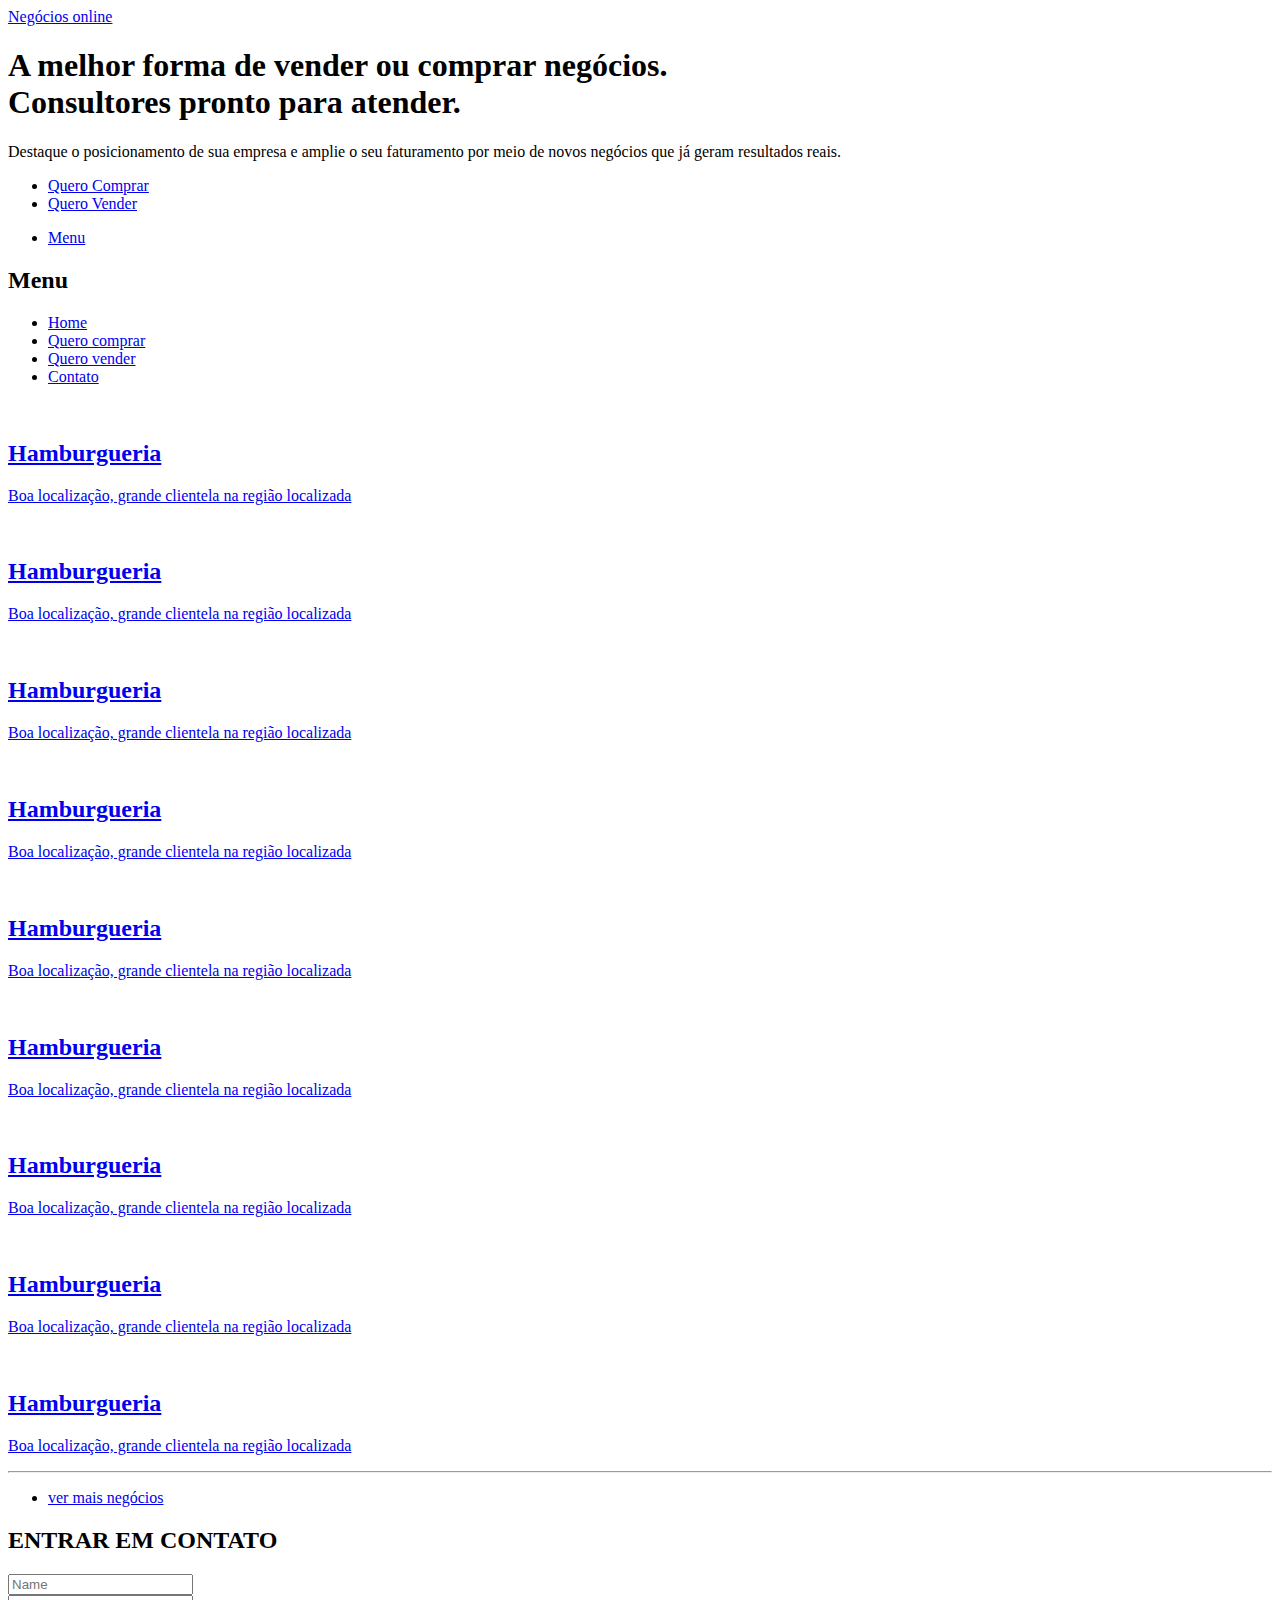
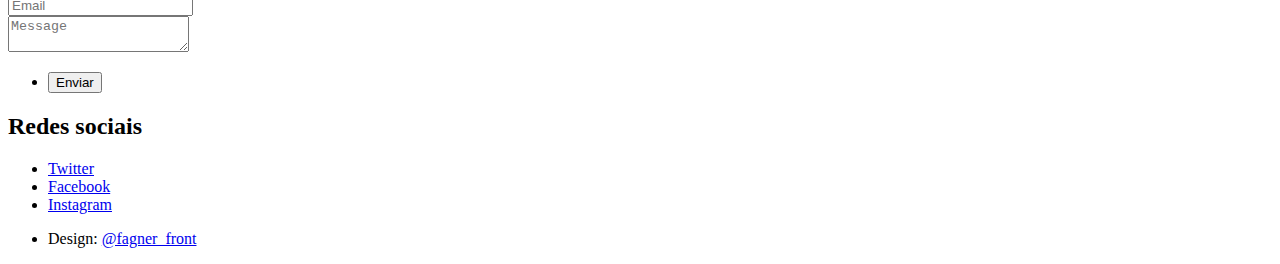
==== index.html @ 589a4d7c "test" ====
<!DOCTYPE HTML>
<html>
	<head>
		<title>Negócios online</title>
		<meta charset="utf-8" />
		<meta name="viewport" content="width=device-width, initial-scale=1, user-scalable=no" />
		<link rel="stylesheet" href="assets/css/main.css" />
		<noscript><link rel="stylesheet" href="assets/css/noscript.css" /></noscript>
	</head>
	<body class="is-preload">
		<!-- Wrapper -->
			<div id="wrapper">

				<!-- Header -->
					<header  id="header" class="header-baner">
						<div class="inner">

							<!-- Logo -->
								<a href="index.html" class="logo">
									<span class="title">Negócios online</span>
								</a>
								<div class="size-header-title">
									<h1>A melhor forma de vender ou comprar negócios.<br />
									Consultores pronto para atender.</h1>
									<p>Destaque o posicionamento de sua empresa e amplie o seu faturamento por meio de novos negócios que já geram resultados reais.</p>
									<ul class="actions">
										
										<li><a href="quero-comprar.html" class="button  small">Quero Comprar</a></li>
										<li><a href="quero-vender.html" class="button primary small">Quero Vender</a></li>
									</ul>
								</div>

							<!-- Nav -->
								<nav>
									<ul>
										<li><a href="#menu">Menu</a></li>
									</ul>
								</nav>

						</div>
					</header>

				<!-- Menu -->
					<nav id="menu">
						<h2>Menu</h2>
						
						<ul>
							<li><a href="index.html">Home</a></li>
							<li><a href="quero-comprar.html">Quero comprar</a></li>
							<li><a href="quero-vender.html">Quero vender</a></li>
							<li><a href="contato.html">Contato</a></li>
						</ul>
					</nav>
						</ul>
					</nav>

				<!-- Main -->
					<div id="main">
						<div class="inner">
							<section class="tiles">
								<article class="style1">
									<span class="image">
										<img src="images/pic01.jpg" alt="" />
									</span>
									<a href="negocio.html">
										<h2>Hamburgueria</h2>
										<div class="content">
											<p>Boa localização, grande clientela na região localizada</p>
										</div>
									</a>
								</article>
								<article class="style1">
									<span class="image">
										<img src="images/pic01.jpg" alt="" />
									</span>
									<a href="negocio.html">
										<h2>Hamburgueria</h2>
										<div class="content">
											<p>Boa localização, grande clientela na região localizada</p>
										</div>
									</a>
								</article>
								<article class="style1">
									<span class="image">
										<img src="images/pic01.jpg" alt="" />
									</span>
									<a href="negocio.html">
										<h2>Hamburgueria</h2>
										<div class="content">
											<p>Boa localização, grande clientela na região localizada</p>
										</div>
									</a>
								</article>
								<article class="style1">
									<span class="image">
										<img src="images/pic01.jpg" alt="" />
									</span>
									<a href="negocio.html">
										<h2>Hamburgueria</h2>
										<div class="content">
											<p>Boa localização, grande clientela na região localizada</p>
										</div>
									</a>
								</article>
								<article class="style1">
									<span class="image">
										<img src="images/pic01.jpg" alt="" />
									</span>
									<a href="negocio.html">
										<h2>Hamburgueria</h2>
										<div class="content">
											<p>Boa localização, grande clientela na região localizada</p>
										</div>
									</a>
								</article>
								<article class="style1">
									<span class="image">
										<img src="images/pic01.jpg" alt="" />
									</span>
									<a href="negocio.html">
										<h2>Hamburgueria</h2>
										<div class="content">
											<p>Boa localização, grande clientela na região localizada</p>
										</div>
									</a>
								</article>
								<article class="style1">
									<span class="image">
										<img src="images/pic01.jpg" alt="" />
									</span>
									<a href="negocio.html">
										<h2>Hamburgueria</h2>
										<div class="content">
											<p>Boa localização, grande clientela na região localizada</p>
										</div>
									</a>
								</article>
								<article class="style1">
									<span class="image">
										<img src="images/pic01.jpg" alt="" />
									</span>
									<a href="negocio.html">
										<h2>Hamburgueria</h2>
										<div class="content">
											<p>Boa localização, grande clientela na região localizada</p>
										</div>
									</a>
								</article>
								<article class="style1">
									<span class="image">
										<img src="images/pic01.jpg" alt="" />
									</span>
									<a href="negocio.html">
										<h2>Hamburgueria</h2>
										<div class="content">
											<p>Boa localização, grande clientela na região localizada</p>
										</div>
									</a>
								</article>
							</section>

							
						</div>
						<div class="inner">
							<section>
								<div class="row">
									<div class="col-12 col-12-medium">
										<hr>
										<ul class="actions" >
											<li><a href="quero-comprar.html" class="button fit">ver mais negócios</a></li>
										</ul>
									</div>
								</div>
							</section>
						</div>
					</div>

				<!-- Footer -->
				<footer id="footer">
					<div class="inner">
						<section>
							<h2>ENTRAR EM CONTATO</h2>
							<form method="post" action="#">
								<div class="fields">
									<div class="field half">
										<input type="text" name="name" id="name" placeholder="Name" />
									</div>
									<div class="field half">
										<input type="email" name="email" id="email" placeholder="Email" />
									</div>
									<div class="field">
										<textarea name="message" id="message" placeholder="Message"></textarea>
									</div>
								</div>
								<ul class="actions">
									<li><input type="submit" value="Enviar" class="primary" /></li>
								</ul>
							</form>
						</section>
						<section>
							<h2>Redes sociais</h2>
							<ul class="icons">
								<li><a href="#" class="icon brands style1 fa-twitter"><span class="label">Twitter</span></a></li>
								<li><a href="#" class="icon brands style1 fa-facebook-f"><span class="label">Facebook</span></a></li>
								<li><a href="#" class="icon brands style1 fa-instagram"><span class="label">Instagram</span></a></li>
							</ul>
						</section>
						<ul class="copyright">
							<li>Design: <a href="https://fagnerlaselva.github.io">@fagner_front</a></li>
						</ul>
					</div>
				</footer>
			</div>

		<!-- Scripts -->
			<script src="assets/js/jquery.min.js"></script>
			<script src="assets/js/browser.min.js"></script>
			<script src="assets/js/breakpoints.min.js"></script>
			<script src="assets/js/util.js"></script>
			<script src="assets/js/main.js"></script>

	</body>
</html>
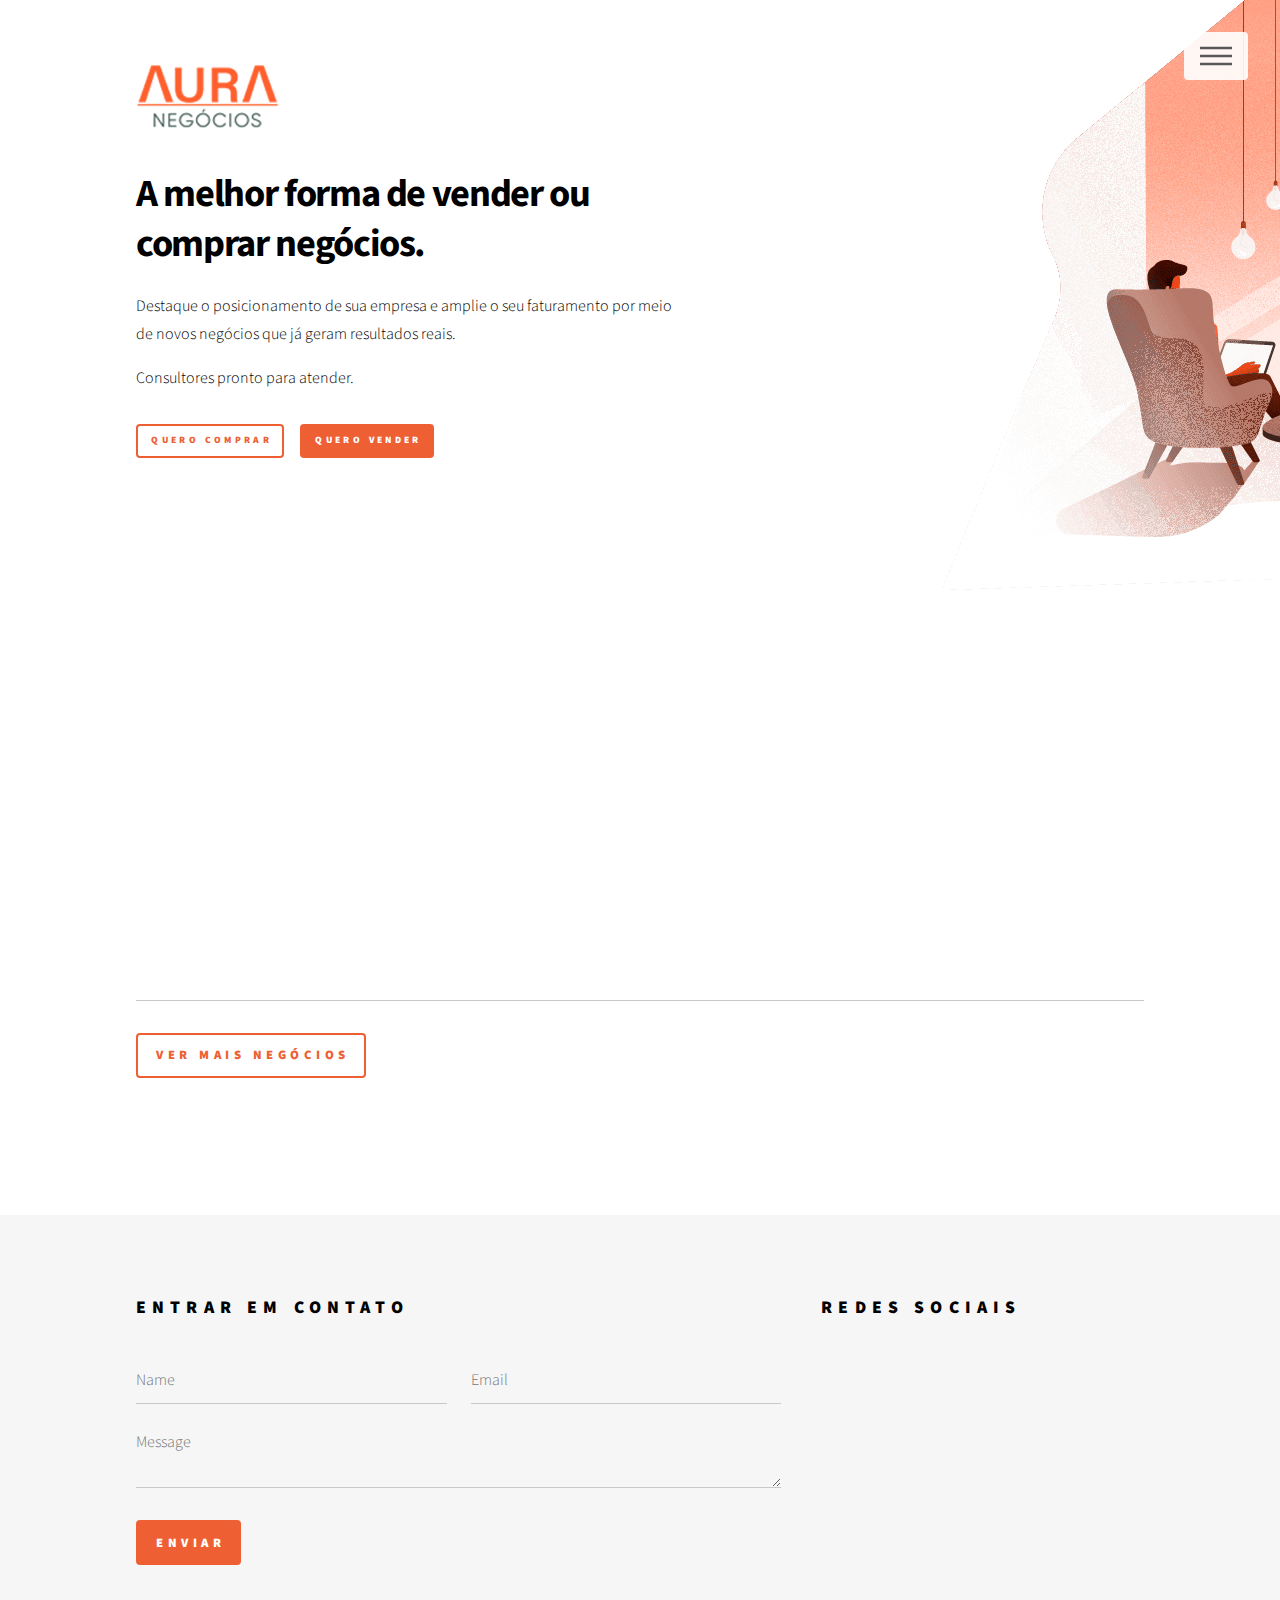
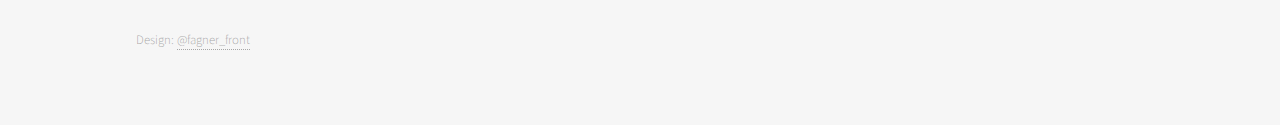
==== commit 7e622339: "new colors" ====
--- a/index.html
+++ b/index.html
@@ -1,223 +1,219 @@
 <!DOCTYPE HTML>
 <html>
-	<head>
-		<title>Negócios online</title>
-		<meta charset="utf-8" />
-		<meta name="viewport" content="width=device-width, initial-scale=1, user-scalable=no" />
-		<link rel="stylesheet" href="assets/css/main.css" />
-		<noscript><link rel="stylesheet" href="assets/css/noscript.css" /></noscript>
-	</head>
-	<body class="is-preload">
-		<!-- Wrapper -->
-			<div id="wrapper">
-
-				<!-- Header -->
-					<header  id="header" class="header-baner">
-						<div class="inner">
-
-							<!-- Logo -->
-								<a href="index.html" class="logo">
-									<span class="title">Negócios online</span>
-								</a>
-								<div class="size-header-title">
-									<h1>A melhor forma de vender ou comprar negócios.<br />
-									Consultores pronto para atender.</h1>
-									<p>Destaque o posicionamento de sua empresa e amplie o seu faturamento por meio de novos negócios que já geram resultados reais.</p>
-									<ul class="actions">
-										
-										<li><a href="quero-comprar.html" class="button  small">Quero Comprar</a></li>
-										<li><a href="quero-vender.html" class="button primary small">Quero Vender</a></li>
-									</ul>
-								</div>
-
-							<!-- Nav -->
-								<nav>
-									<ul>
-										<li><a href="#menu">Menu</a></li>
-									</ul>
-								</nav>
-
-						</div>
-					</header>
-
-				<!-- Menu -->
-					<nav id="menu">
-						<h2>Menu</h2>
-						
-						<ul>
-							<li><a href="index.html">Home</a></li>
-							<li><a href="quero-comprar.html">Quero comprar</a></li>
-							<li><a href="quero-vender.html">Quero vender</a></li>
-							<li><a href="contato.html">Contato</a></li>
-						</ul>
-					</nav>
-						</ul>
-					</nav>
-
-				<!-- Main -->
-					<div id="main">
-						<div class="inner">
-							<section class="tiles">
-								<article class="style1">
-									<span class="image">
-										<img src="images/pic01.jpg" alt="" />
-									</span>
-									<a href="negocio.html">
-										<h2>Hamburgueria</h2>
-										<div class="content">
-											<p>Boa localização, grande clientela na região localizada</p>
-										</div>
-									</a>
-								</article>
-								<article class="style1">
-									<span class="image">
-										<img src="images/pic01.jpg" alt="" />
-									</span>
-									<a href="negocio.html">
-										<h2>Hamburgueria</h2>
-										<div class="content">
-											<p>Boa localização, grande clientela na região localizada</p>
-										</div>
-									</a>
-								</article>
-								<article class="style1">
-									<span class="image">
-										<img src="images/pic01.jpg" alt="" />
-									</span>
-									<a href="negocio.html">
-										<h2>Hamburgueria</h2>
-										<div class="content">
-											<p>Boa localização, grande clientela na região localizada</p>
-										</div>
-									</a>
-								</article>
-								<article class="style1">
-									<span class="image">
-										<img src="images/pic01.jpg" alt="" />
-									</span>
-									<a href="negocio.html">
-										<h2>Hamburgueria</h2>
-										<div class="content">
-											<p>Boa localização, grande clientela na região localizada</p>
-										</div>
-									</a>
-								</article>
-								<article class="style1">
-									<span class="image">
-										<img src="images/pic01.jpg" alt="" />
-									</span>
-									<a href="negocio.html">
-										<h2>Hamburgueria</h2>
-										<div class="content">
-											<p>Boa localização, grande clientela na região localizada</p>
-										</div>
-									</a>
-								</article>
-								<article class="style1">
-									<span class="image">
-										<img src="images/pic01.jpg" alt="" />
-									</span>
-									<a href="negocio.html">
-										<h2>Hamburgueria</h2>
-										<div class="content">
-											<p>Boa localização, grande clientela na região localizada</p>
-										</div>
-									</a>
-								</article>
-								<article class="style1">
-									<span class="image">
-										<img src="images/pic01.jpg" alt="" />
-									</span>
-									<a href="negocio.html">
-										<h2>Hamburgueria</h2>
-										<div class="content">
-											<p>Boa localização, grande clientela na região localizada</p>
-										</div>
-									</a>
-								</article>
-								<article class="style1">
-									<span class="image">
-										<img src="images/pic01.jpg" alt="" />
-									</span>
-									<a href="negocio.html">
-										<h2>Hamburgueria</h2>
-										<div class="content">
-											<p>Boa localização, grande clientela na região localizada</p>
-										</div>
-									</a>
-								</article>
-								<article class="style1">
-									<span class="image">
-										<img src="images/pic01.jpg" alt="" />
-									</span>
-									<a href="negocio.html">
-										<h2>Hamburgueria</h2>
-										<div class="content">
-											<p>Boa localização, grande clientela na região localizada</p>
-										</div>
-									</a>
-								</article>
-							</section>
-
-							
-						</div>
-						<div class="inner">
-							<section>
-								<div class="row">
-									<div class="col-12 col-12-medium">
-										<hr>
-										<ul class="actions" >
-											<li><a href="quero-comprar.html" class="button fit">ver mais negócios</a></li>
-										</ul>
-									</div>
-								</div>
-							</section>
+
+<head>
+	<title>Aura Negócios</title>
+	<meta charset="utf-8" />
+	<meta name="viewport" content="width=device-width, initial-scale=1, user-scalable=no" />
+	<link rel="stylesheet" href="assets/css/main.css" />
+	<noscript>
+		<link rel="stylesheet" href="assets/css/noscript.css" /></noscript>
+</head>
+
+<body class="is-preload">
+	<!-- Wrapper -->
+	<div id="wrapper">
+
+		<!-- Header -->
+		<header id="header" class="header-baner">
+			<div class="inner">
+				<!-- Logo -->
+				<a href="index.html" class="logo">
+					<img src="/images/logo-aura.png" alt="">
+					<h1 class="title" style="display: none;">Aura Negócios</h1>
+				</a>
+				<div class="size-header-title">
+					<h1>A melhor forma de vender ou comprar negócios.</h1>
+					<p>Destaque o posicionamento de sua empresa e amplie o seu faturamento por meio de novos negócios que já geram
+						resultados reais.</p>
+					<p>Consultores pronto para atender.</p>
+
+					<ul class="actions">
+
+						<li><a href="quero-comprar.html" class="button  small">Quero Comprar</a></li>
+						<li><a href="quero-vender.html" class="button primary small">Quero Vender</a></li>
+					</ul>
+				</div>
+
+				<!-- Nav -->
+				<nav>
+					<ul>
+						<li><a href="#menu">Menu</a></li>
+					</ul>
+				</nav>
+
+			</div>
+		</header>
+
+		<!-- Menu -->
+		<nav id="menu">
+			<h2>Menu</h2>
+
+			<ul>
+				<li><a href="index.html">Home</a></li>
+				<li><a href="quero-comprar.html">Quero comprar</a></li>
+				<li><a href="quero-vender.html">Quero vender</a></li>
+				<li><a href="contato.html">Contato</a></li>
+			</ul>
+		</nav>
+		</ul>
+		</nav>
+
+		<!-- Main -->
+		<div id="main">
+			<div class="inner">
+				<section class="tiles">
+					<article class="style1">
+						<span class="image">
+							<img src="images/pic01.jpg" alt="" />
+						</span>
+						<a href="negocio.html">
+							<h2>Hamburgueria</h2>
+							<div class="content">
+								<p>Boa localização, grande clientela na região localizada</p>
+							</div>
+						</a>
+					</article>
+					<article class="style1">
+						<span class="image">
+							<img src="images/pic02.jpg" alt="" />
+						</span>
+						<a href="negocio.html">
+							<h2>Café</h2>
+							<div class="content">
+								<p>Boa localização, grande clientela na região localizada</p>
+							</div>
+						</a>
+					</article>
+					<article class="style1">
+						<span class="image">
+							<img src="images/pic01.jpg" alt="" />
+						</span>
+						<a href="negocio.html">
+							<h2>Hamburgueria</h2>
+							<div class="content">
+								<p>Boa localização, grande clientela na região localizada</p>
+							</div>
+						</a>
+					</article>
+
+					<article class="style1">
+						<span class="image">
+							<img src="images/pic01.jpg" alt="" />
+						</span>
+						<a href="negocio.html">
+							<h2>Hamburgueria</h2>
+							<div class="content">
+								<p>Boa localização, grande clientela na região localizada</p>
+							</div>
+						</a>
+					</article>
+					<article class="style1">
+						<span class="image">
+							<img src="images/pic01.jpg" alt="" />
+						</span>
+						<a href="negocio.html">
+							<h2>Hamburgueria</h2>
+							<div class="content">
+								<p>Boa localização, grande clientela na região localizada</p>
+							</div>
+						</a>
+					</article>
+					<article class="style1">
+						<span class="image">
+							<img src="images/pic01.jpg" alt="" />
+						</span>
+						<a href="negocio.html">
+							<h2>Hamburgueria</h2>
+							<div class="content">
+								<p>Boa localização, grande clientela na região localizada</p>
+							</div>
+						</a>
+					</article>
+					<article class="style1">
+						<span class="image">
+							<img src="images/pic01.jpg" alt="" />
+						</span>
+						<a href="negocio.html">
+							<h2>Hamburgueria</h2>
+							<div class="content">
+								<p>Boa localização, grande clientela na região localizada</p>
+							</div>
+						</a>
+					</article>
+					<article class="style1">
+						<span class="image">
+							<img src="images/pic01.jpg" alt="" />
+						</span>
+						<a href="negocio.html">
+							<h2>Hamburgueria</h2>
+							<div class="content">
+								<p>Boa localização, grande clientela na região localizada</p>
+							</div>
+						</a>
+					</article>
+				</section>
+
+
+			</div>
+			<div class="inner">
+				<section>
+					<div class="row">
+						<div class="col-12 col-12-medium">
+							<hr>
+							<ul class="actions">
+								<li><a href="quero-comprar.html" class="button fit">ver mais negócios</a></li>
+							</ul>
 						</div>
 					</div>
-
-				<!-- Footer -->
-				<footer id="footer">
-					<div class="inner">
-						<section>
-							<h2>ENTRAR EM CONTATO</h2>
-							<form method="post" action="#">
-								<div class="fields">
-									<div class="field half">
-										<input type="text" name="name" id="name" placeholder="Name" />
-									</div>
-									<div class="field half">
-										<input type="email" name="email" id="email" placeholder="Email" />
-									</div>
-									<div class="field">
-										<textarea name="message" id="message" placeholder="Message"></textarea>
-									</div>
-								</div>
-								<ul class="actions">
-									<li><input type="submit" value="Enviar" class="primary" /></li>
-								</ul>
-							</form>
-						</section>
-						<section>
-							<h2>Redes sociais</h2>
-							<ul class="icons">
-								<li><a href="#" class="icon brands style1 fa-twitter"><span class="label">Twitter</span></a></li>
-								<li><a href="#" class="icon brands style1 fa-facebook-f"><span class="label">Facebook</span></a></li>
-								<li><a href="#" class="icon brands style1 fa-instagram"><span class="label">Instagram</span></a></li>
-							</ul>
-						</section>
-						<ul class="copyright">
-							<li>Design: <a href="https://fagnerlaselva.github.io">@fagner_front</a></li>
+				</section>
+			</div>
+		</div>
+
+		<!-- Footer -->
+		<footer id="footer">
+			<div class="inner">
+				<section>
+					<h2>ENTRAR EM CONTATO</h2>
+					<form method="post" action="#">
+						<div class="fields">
+							<div class="field half">
+								<input type="text" name="name" id="name" placeholder="Name" />
+							</div>
+							<div class="field half">
+								<input type="email" name="email" id="email" placeholder="Email" />
+							</div>
+							<div class="field">
+								<textarea name="message" id="message" placeholder="Message"></textarea>
+							</div>
+						</div>
+						<ul class="actions">
+							<li><input type="submit" value="Enviar" class="primary" /></li>
 						</ul>
-					</div>
-				</footer>
-			</div>
-
-		<!-- Scripts -->
-			<script src="assets/js/jquery.min.js"></script>
-			<script src="assets/js/browser.min.js"></script>
-			<script src="assets/js/breakpoints.min.js"></script>
-			<script src="assets/js/util.js"></script>
-			<script src="assets/js/main.js"></script>
-
-	</body>
+					</form>
+				</section>
+				<section>
+					<h2>Redes sociais</h2>
+					<ul class="icons">
+						<li><a href="#" class="icon brands style1 fa-twitter"><span class="label">Twitter</span></a></li>
+						<li><a href="#" class="icon brands style1 fa-facebook-f"><span class="label">Facebook</span></a></li>
+						<li><a href="#" class="icon brands style1 fa-instagram"><span class="label">Instagram</span></a></li>
+					</ul>
+				</section>
+				<ul class="copyright">
+					<li>Design: <a href="https://fagnerlaselva.github.io">@fagner_front</a></li>
+				</ul>
+			</div>
+		</footer>
+	</div>
+
+	<!-- Scripts -->
+	<script src="assets/js/jquery.min.js"></script>
+	<script src="assets/js/browser.min.js"></script>
+	<script src="assets/js/breakpoints.min.js"></script>
+	<script src="assets/js/util.js"></script>
+	<script src="assets/js/main.js"></script>
+
+</body>
+
 </html>--- a/assets/css/main.css
+++ b/assets/css/main.css
@@ -0,0 +1,3334 @@
+@import url(fontawesome-all.min.css);
+@import url("https://fonts.googleapis.com/css?family=Source+Sans+Pro:300,700,900");
+
+/*
+	Phantom by HTML5 UP
+	html5up.net | @ajlkn
+	Free for personal and commercial use under the CCA 3.0 license (html5up.net/license)
+*/
+
+html, body, div, span, applet, object,
+iframe, h1, h2, h3, h4, h5, h6, p, blockquote,
+pre, a, abbr, acronym, address, big, cite,
+code, del, dfn, em, img, ins, kbd, q, s, samp,
+small, strike, strong, sub, sup, tt, var, b,
+u, i, center, dl, dt, dd, ol, ul, li, fieldset,
+form, label, legend, table, caption, tbody,
+tfoot, thead, tr, th, td, article, aside,
+canvas, details, embed, figure, figcaption,
+footer, header, hgroup, menu, nav, output, ruby,
+section, summary, time, mark, audio, video {
+	margin: 0;
+	padding: 0;
+	border: 0;
+	font-size: 100%;
+	font: inherit;
+	vertical-align: baseline;}
+
+article, aside, details, figcaption, figure,
+footer, header, hgroup, menu, nav, section {
+	display: block;}
+
+body {
+	line-height: 1;
+}
+
+ol, ul {
+	list-style: none;
+}
+
+blockquote, q {
+	quotes: none;
+}
+
+	blockquote:before, blockquote:after, q:before, q:after {
+		content: '';
+		content: none;
+	}
+
+table {
+	border-collapse: collapse;
+	border-spacing: 0;
+}
+
+body {
+	-webkit-text-size-adjust: none;
+}
+
+mark {
+	background-color: transparent;
+	color: inherit;
+}
+
+input::-moz-focus-inner {
+	border: 0;
+	padding: 0;
+}
+
+input, select, textarea {
+	-moz-appearance: none;
+	-webkit-appearance: none;
+	-ms-appearance: none;
+	appearance: none;
+}
+
+/* Basic */
+
+	@-ms-viewport {
+		width: device-width;
+	}
+
+	body {
+		-ms-overflow-style: scrollbar;
+	}
+
+	@media screen and (max-width: 480px) {
+
+		html, body {
+			min-width: 320px;
+		}
+
+	}
+
+	html {
+		box-sizing: border-box;
+	}
+
+	*, *:before, *:after {
+		box-sizing: inherit;
+	}
+
+	body {
+		background: #ffffff;
+	}
+
+		body.is-preload *, body.is-preload *:before, body.is-preload *:after {
+			-moz-animation: none !important;
+			-webkit-animation: none !important;
+			-ms-animation: none !important;
+			animation: none !important;
+			-moz-transition: none !important;
+			-webkit-transition: none !important;
+			-ms-transition: none !important;
+			transition: none !important;
+		}
+
+/* Type */
+
+	body, input, select, textarea {
+		color: #000000;
+		font-family: "Source Sans Pro", Helvetica, sans-serif;
+		font-size: 16pt;
+		font-weight: 300;
+		line-height: 1.75;
+	}
+
+		@media screen and (max-width: 1680px) {
+
+			body, input, select, textarea {
+				font-size: 14pt;
+			}
+
+		}
+
+		@media screen and (max-width: 1280px) {
+
+			body, input, select, textarea {
+				font-size: 12pt;
+			}
+
+		}
+
+	a {
+		-moz-transition: border-bottom-color 0.2s ease, color 0.2s ease;
+		-webkit-transition: border-bottom-color 0.2s ease, color 0.2s ease;
+		-ms-transition: border-bottom-color 0.2s ease, color 0.2s ease;
+		transition: border-bottom-color 0.2s ease, color 0.2s ease;
+		text-decoration: none;
+		color: #000000;
+		border-bottom: dotted 1px rgba(88, 88, 88, 0.5);
+	}
+
+		a:hover {
+			border-bottom-color: transparent;
+			color: #ee5f34 !important;
+		}
+
+	strong, b {
+		font-weight: 900;
+	}
+
+	em, i {
+		font-style: italic;
+	}
+
+	p {
+		margin: 0 0 2em 0;
+	}
+
+	h1 {
+		font-size: 2.4em;
+		font-weight: 700;
+		line-height: 1.3;
+		margin: 0 0 1em 0;
+		letter-spacing: -0.035em;
+	}
+
+		h1 a {
+			color: inherit;
+		}
+
+		@media screen and (max-width: 736px) {
+
+			h1 {
+				font-size: 2em;
+				margin: 0 0 1em 0;
+			}
+
+		}
+
+		@media screen and (max-width: 360px) {
+
+			h1 {
+				font-size: 1.75em;
+			}
+
+		}
+
+	h2, h3, h4, h5, h6 {
+		font-weight: 900;
+		line-height: 1.5;
+		margin: 0 0 2em 0;
+		text-transform: uppercase;
+		letter-spacing: 0.35em;
+	}
+
+		h2 a, h3 a, h4 a, h5 a, h6 a {
+			color: inherit;
+		}
+
+	h2 {
+		font-size: 1.1em;
+	}
+
+	h3 {
+		font-size: 1em;
+	}
+
+	h4 {
+		font-size: 0.8em;
+	}
+
+	h5 {
+		font-size: 0.8em;
+	}
+
+	h6 {
+		font-size: 0.8em;
+	}
+
+	@media screen and (max-width: 980px) {
+
+		h1 br, h2 br, h3 br, h4 br, h5 br, h6 br {
+			display: none;
+		}
+
+	}
+
+	@media screen and (max-width: 736px) {
+
+		h2 {
+			font-size: 1em;
+		}
+
+		h3 {
+			font-size: 0.8em;
+		}
+
+	}
+
+	sub {
+		font-size: 0.8em;
+		position: relative;
+		top: 0.5em;
+	}
+
+	sup {
+		font-size: 0.8em;
+		position: relative;
+		top: -0.5em;
+	}
+
+	blockquote {
+		border-left: solid 4px #c9c9c9;
+		font-style: italic;
+		margin: 0 0 2em 0;
+		padding: 0.5em 0 0.5em 2em;
+	}
+
+	code {
+		background: rgba(144, 144, 144, 0.075);
+		border-radius: 4px;
+		border: solid 1px #c9c9c9;
+		font-family: "Courier New", monospace;
+		font-size: 0.9em;
+		margin: 0 0.25em;
+		padding: 0.25em 0.65em;
+	}
+
+	pre {
+		-webkit-overflow-scrolling: touch;
+		font-family: "Courier New", monospace;
+		font-size: 0.9em;
+		margin: 0 0 2em 0;
+	}
+
+		pre code {
+			display: block;
+			line-height: 1.75;
+			padding: 1em 1.5em;
+			overflow-x: auto;
+		}
+
+	hr {
+		border: 0;
+		border-bottom: solid 1px #c9c9c9;
+		margin: 2em 0;
+	}
+
+		hr.major {
+			margin: 3em 0;
+		}
+
+	.align-left {
+		text-align: left;
+	}
+
+	.align-center {
+		text-align: center;
+	}
+
+	.align-right {
+		text-align: right;
+	}
+
+/* Row */
+
+	.row {
+		display: flex;
+		flex-wrap: wrap;
+		box-sizing: border-box;
+		align-items: stretch;
+	}
+
+		.row > * {
+			box-sizing: border-box;
+		}
+
+		.row.gtr-uniform > * > :last-child {
+			margin-bottom: 0;
+		}
+
+		.row.aln-left {
+			justify-content: flex-start;
+		}
+
+		.row.aln-center {
+			justify-content: center;
+		}
+
+		.row.aln-right {
+			justify-content: flex-end;
+		}
+
+		.row.aln-top {
+			align-items: flex-start;
+		}
+
+		.row.aln-middle {
+			align-items: center;
+		}
+
+		.row.aln-bottom {
+			align-items: flex-end;
+		}
+
+		.row > .imp {
+			order: -1;
+		}
+
+		.row > .col-1 {
+			width: 8.33333%;
+		}
+
+		.row > .off-1 {
+			margin-left: 8.33333%;
+		}
+
+		.row > .col-2 {
+			width: 16.66667%;
+		}
+
+		.row > .off-2 {
+			margin-left: 16.66667%;
+		}
+
+		.row > .col-3 {
+			width: 25%;
+		}
+
+		.row > .off-3 {
+			margin-left: 25%;
+		}
+
+		.row > .col-4 {
+			width: 33.33333%;
+		}
+
+		.row > .off-4 {
+			margin-left: 33.33333%;
+		}
+
+		.row > .col-5 {
+			width: 41.66667%;
+		}
+
+		.row > .off-5 {
+			margin-left: 41.66667%;
+		}
+
+		.row > .col-6 {
+			width: 50%;
+		}
+
+		.row > .off-6 {
+			margin-left: 50%;
+		}
+
+		.row > .col-7 {
+			width: 58.33333%;
+		}
+
+		.row > .off-7 {
+			margin-left: 58.33333%;
+		}
+
+		.row > .col-8 {
+			width: 66.66667%;
+		}
+
+		.row > .off-8 {
+			margin-left: 66.66667%;
+		}
+
+		.row > .col-9 {
+			width: 75%;
+		}
+
+		.row > .off-9 {
+			margin-left: 75%;
+		}
+
+		.row > .col-10 {
+			width: 83.33333%;
+		}
+
+		.row > .off-10 {
+			margin-left: 83.33333%;
+		}
+
+		.row > .col-11 {
+			width: 91.66667%;
+		}
+
+		.row > .off-11 {
+			margin-left: 91.66667%;
+		}
+
+		.row > .col-12 {
+			width: 100%;
+		}
+
+		.row > .off-12 {
+			margin-left: 100%;
+		}
+
+		.row.gtr-0 {
+			margin-top: 0;
+			margin-left: 0em;
+		}
+
+			.row.gtr-0 > * {
+				padding: 0 0 0 0em;
+			}
+
+			.row.gtr-0.gtr-uniform {
+				margin-top: 0em;
+			}
+
+				.row.gtr-0.gtr-uniform > * {
+					padding-top: 0em;
+				}
+
+		.row.gtr-25 {
+			margin-top: 0;
+			margin-left: -0.5em;
+		}
+
+			.row.gtr-25 > * {
+				padding: 0 0 0 0.5em;
+			}
+
+			.row.gtr-25.gtr-uniform {
+				margin-top: -0.5em;
+			}
+
+				.row.gtr-25.gtr-uniform > * {
+					padding-top: 0.5em;
+				}
+
+		.row.gtr-50 {
+			margin-top: 0;
+			margin-left: -1em;
+		}
+
+			.row.gtr-50 > * {
+				padding: 0 0 0 1em;
+			}
+
+			.row.gtr-50.gtr-uniform {
+				margin-top: -1em;
+			}
+
+				.row.gtr-50.gtr-uniform > * {
+					padding-top: 1em;
+				}
+
+		.row {
+			margin-top: 0;
+			margin-left: -2em;
+		}
+
+			.row > * {
+				padding: 0 0 0 2em;
+			}
+
+			.row.gtr-uniform {
+				margin-top: -2em;
+			}
+
+				.row.gtr-uniform > * {
+					padding-top: 2em;
+				}
+
+		.row.gtr-150 {
+			margin-top: 0;
+			margin-left: -3em;
+		}
+
+			.row.gtr-150 > * {
+				padding: 0 0 0 3em;
+			}
+
+			.row.gtr-150.gtr-uniform {
+				margin-top: -3em;
+			}
+
+				.row.gtr-150.gtr-uniform > * {
+					padding-top: 3em;
+				}
+
+		.row.gtr-200 {
+			margin-top: 0;
+			margin-left: -4em;
+		}
+
+			.row.gtr-200 > * {
+				padding: 0 0 0 4em;
+			}
+
+			.row.gtr-200.gtr-uniform {
+				margin-top: -4em;
+			}
+
+				.row.gtr-200.gtr-uniform > * {
+					padding-top: 4em;
+				}
+
+		@media screen and (max-width: 1680px) {
+
+			.row {
+				display: flex;
+				flex-wrap: wrap;
+				box-sizing: border-box;
+				align-items: stretch;
+			}
+
+				.row > * {
+					box-sizing: border-box;
+				}
+
+				.row.gtr-uniform > * > :last-child {
+					margin-bottom: 0;
+				}
+
+				.row.aln-left {
+					justify-content: flex-start;
+				}
+
+				.row.aln-center {
+					justify-content: center;
+				}
+
+				.row.aln-right {
+					justify-content: flex-end;
+				}
+
+				.row.aln-top {
+					align-items: flex-start;
+				}
+
+				.row.aln-middle {
+					align-items: center;
+				}
+
+				.row.aln-bottom {
+					align-items: flex-end;
+				}
+
+				.row > .imp-xlarge {
+					order: -1;
+				}
+
+				.row > .col-1-xlarge {
+					width: 8.33333%;
+				}
+
+				.row > .off-1-xlarge {
+					margin-left: 8.33333%;
+				}
+
+				.row > .col-2-xlarge {
+					width: 16.66667%;
+				}
+
+				.row > .off-2-xlarge {
+					margin-left: 16.66667%;
+				}
+
+				.row > .col-3-xlarge {
+					width: 25%;
+				}
+
+				.row > .off-3-xlarge {
+					margin-left: 25%;
+				}
+
+				.row > .col-4-xlarge {
+					width: 33.33333%;
+				}
+
+				.row > .off-4-xlarge {
+					margin-left: 33.33333%;
+				}
+
+				.row > .col-5-xlarge {
+					width: 41.66667%;
+				}
+
+				.row > .off-5-xlarge {
+					margin-left: 41.66667%;
+				}
+
+				.row > .col-6-xlarge {
+					width: 50%;
+				}
+
+				.row > .off-6-xlarge {
+					margin-left: 50%;
+				}
+
+				.row > .col-7-xlarge {
+					width: 58.33333%;
+				}
+
+				.row > .off-7-xlarge {
+					margin-left: 58.33333%;
+				}
+
+				.row > .col-8-xlarge {
+					width: 66.66667%;
+				}
+
+				.row > .off-8-xlarge {
+					margin-left: 66.66667%;
+				}
+
+				.row > .col-9-xlarge {
+					width: 75%;
+				}
+
+				.row > .off-9-xlarge {
+					margin-left: 75%;
+				}
+
+				.row > .col-10-xlarge {
+					width: 83.33333%;
+				}
+
+				.row > .off-10-xlarge {
+					margin-left: 83.33333%;
+				}
+
+				.row > .col-11-xlarge {
+					width: 91.66667%;
+				}
+
+				.row > .off-11-xlarge {
+					margin-left: 91.66667%;
+				}
+
+				.row > .col-12-xlarge {
+					width: 100%;
+				}
+
+				.row > .off-12-xlarge {
+					margin-left: 100%;
+				}
+
+				.row.gtr-0 {
+					margin-top: 0;
+					margin-left: 0em;
+				}
+
+					.row.gtr-0 > * {
+						padding: 0 0 0 0em;
+					}
+
+					.row.gtr-0.gtr-uniform {
+						margin-top: 0em;
+					}
+
+						.row.gtr-0.gtr-uniform > * {
+							padding-top: 0em;
+						}
+
+				.row.gtr-25 {
+					margin-top: 0;
+					margin-left: -0.5em;
+				}
+
+					.row.gtr-25 > * {
+						padding: 0 0 0 0.5em;
+					}
+
+					.row.gtr-25.gtr-uniform {
+						margin-top: -0.5em;
+					}
+
+						.row.gtr-25.gtr-uniform > * {
+							padding-top: 0.5em;
+						}
+
+				.row.gtr-50 {
+					margin-top: 0;
+					margin-left: -1em;
+				}
+
+					.row.gtr-50 > * {
+						padding: 0 0 0 1em;
+					}
+
+					.row.gtr-50.gtr-uniform {
+						margin-top: -1em;
+					}
+
+						.row.gtr-50.gtr-uniform > * {
+							padding-top: 1em;
+						}
+
+				.row {
+					margin-top: 0;
+					margin-left: -2em;
+				}
+
+					.row > * {
+						padding: 0 0 0 2em;
+					}
+
+					.row.gtr-uniform {
+						margin-top: -2em;
+					}
+
+						.row.gtr-uniform > * {
+							padding-top: 2em;
+						}
+
+				.row.gtr-150 {
+					margin-top: 0;
+					margin-left: -3em;
+				}
+
+					.row.gtr-150 > * {
+						padding: 0 0 0 3em;
+					}
+
+					.row.gtr-150.gtr-uniform {
+						margin-top: -3em;
+					}
+
+						.row.gtr-150.gtr-uniform > * {
+							padding-top: 3em;
+						}
+
+				.row.gtr-200 {
+					margin-top: 0;
+					margin-left: -4em;
+				}
+
+					.row.gtr-200 > * {
+						padding: 0 0 0 4em;
+					}
+
+					.row.gtr-200.gtr-uniform {
+						margin-top: -4em;
+					}
+
+						.row.gtr-200.gtr-uniform > * {
+							padding-top: 4em;
+						}
+
+		}
+
+		@media screen and (max-width: 1280px) {
+
+			.row {
+				display: flex;
+				flex-wrap: wrap;
+				box-sizing: border-box;
+				align-items: stretch;
+			}
+
+				.row > * {
+					box-sizing: border-box;
+				}
+
+				.row.gtr-uniform > * > :last-child {
+					margin-bottom: 0;
+				}
+
+				.row.aln-left {
+					justify-content: flex-start;
+				}
+
+				.row.aln-center {
+					justify-content: center;
+				}
+
+				.row.aln-right {
+					justify-content: flex-end;
+				}
+
+				.row.aln-top {
+					align-items: flex-start;
+				}
+
+				.row.aln-middle {
+					align-items: center;
+				}
+
+				.row.aln-bottom {
+					align-items: flex-end;
+				}
+
+				.row > .imp-large {
+					order: -1;
+				}
+
+				.row > .col-1-large {
+					width: 8.33333%;
+				}
+
+				.row > .off-1-large {
+					margin-left: 8.33333%;
+				}
+
+				.row > .col-2-large {
+					width: 16.66667%;
+				}
+
+				.row > .off-2-large {
+					margin-left: 16.66667%;
+				}
+
+				.row > .col-3-large {
+					width: 25%;
+				}
+
+				.row > .off-3-large {
+					margin-left: 25%;
+				}
+
+				.row > .col-4-large {
+					width: 33.33333%;
+				}
+
+				.row > .off-4-large {
+					margin-left: 33.33333%;
+				}
+
+				.row > .col-5-large {
+					width: 41.66667%;
+				}
+
+				.row > .off-5-large {
+					margin-left: 41.66667%;
+				}
+
+				.row > .col-6-large {
+					width: 50%;
+				}
+
+				.row > .off-6-large {
+					margin-left: 50%;
+				}
+
+				.row > .col-7-large {
+					width: 58.33333%;
+				}
+
+				.row > .off-7-large {
+					margin-left: 58.33333%;
+				}
+
+				.row > .col-8-large {
+					width: 66.66667%;
+				}
+
+				.row > .off-8-large {
+					margin-left: 66.66667%;
+				}
+
+				.row > .col-9-large {
+					width: 75%;
+				}
+
+				.row > .off-9-large {
+					margin-left: 75%;
+				}
+
+				.row > .col-10-large {
+					width: 83.33333%;
+				}
+
+				.row > .off-10-large {
+					margin-left: 83.33333%;
+				}
+
+				.row > .col-11-large {
+					width: 91.66667%;
+				}
+
+				.row > .off-11-large {
+					margin-left: 91.66667%;
+				}
+
+				.row > .col-12-large {
+					width: 100%;
+				}
+
+				.row > .off-12-large {
+					margin-left: 100%;
+				}
+
+				.row.gtr-0 {
+					margin-top: 0;
+					margin-left: 0em;
+				}
+
+					.row.gtr-0 > * {
+						padding: 0 0 0 0em;
+					}
+
+					.row.gtr-0.gtr-uniform {
+						margin-top: 0em;
+					}
+
+						.row.gtr-0.gtr-uniform > * {
+							padding-top: 0em;
+						}
+
+				.row.gtr-25 {
+					margin-top: 0;
+					margin-left: -0.5em;
+				}
+
+					.row.gtr-25 > * {
+						padding: 0 0 0 0.5em;
+					}
+
+					.row.gtr-25.gtr-uniform {
+						margin-top: -0.5em;
+					}
+
+						.row.gtr-25.gtr-uniform > * {
+							padding-top: 0.5em;
+						}
+
+				.row.gtr-50 {
+					margin-top: 0;
+					margin-left: -1em;
+				}
+
+					.row.gtr-50 > * {
+						padding: 0 0 0 1em;
+					}
+
+					.row.gtr-50.gtr-uniform {
+						margin-top: -1em;
+					}
+
+						.row.gtr-50.gtr-uniform > * {
+							padding-top: 1em;
+						}
+
+				.row {
+					margin-top: 0;
+					margin-left: -2em;
+				}
+
+					.row > * {
+						padding: 0 0 0 2em;
+					}
+
+					.row.gtr-uniform {
+						margin-top: -2em;
+					}
+
+						.row.gtr-uniform > * {
+							padding-top: 2em;
+						}
+
+				.row.gtr-150 {
+					margin-top: 0;
+					margin-left: -3em;
+				}
+
+					.row.gtr-150 > * {
+						padding: 0 0 0 3em;
+					}
+
+					.row.gtr-150.gtr-uniform {
+						margin-top: -3em;
+					}
+
+						.row.gtr-150.gtr-uniform > * {
+							padding-top: 3em;
+						}
+
+				.row.gtr-200 {
+					margin-top: 0;
+					margin-left: -4em;
+				}
+
+					.row.gtr-200 > * {
+						padding: 0 0 0 4em;
+					}
+
+					.row.gtr-200.gtr-uniform {
+						margin-top: -4em;
+					}
+
+						.row.gtr-200.gtr-uniform > * {
+							padding-top: 4em;
+						}
+
+		}
+
+		@media screen and (max-width: 980px) {
+
+			.row {
+				display: flex;
+				flex-wrap: wrap;
+				box-sizing: border-box;
+				align-items: stretch;
+			}
+
+				.row > * {
+					box-sizing: border-box;
+				}
+
+				.row.gtr-uniform > * > :last-child {
+					margin-bottom: 0;
+				}
+
+				.row.aln-left {
+					justify-content: flex-start;
+				}
+
+				.row.aln-center {
+					justify-content: center;
+				}
+
+				.row.aln-right {
+					justify-content: flex-end;
+				}
+
+				.row.aln-top {
+					align-items: flex-start;
+				}
+
+				.row.aln-middle {
+					align-items: center;
+				}
+
+				.row.aln-bottom {
+					align-items: flex-end;
+				}
+
+				.row > .imp-medium {
+					order: -1;
+				}
+
+				.row > .col-1-medium {
+					width: 8.33333%;
+				}
+
+				.row > .off-1-medium {
+					margin-left: 8.33333%;
+				}
+
+				.row > .col-2-medium {
+					width: 16.66667%;
+				}
+
+				.row > .off-2-medium {
+					margin-left: 16.66667%;
+				}
+
+				.row > .col-3-medium {
+					width: 25%;
+				}
+
+				.row > .off-3-medium {
+					margin-left: 25%;
+				}
+
+				.row > .col-4-medium {
+					width: 33.33333%;
+				}
+
+				.row > .off-4-medium {
+					margin-left: 33.33333%;
+				}
+
+				.row > .col-5-medium {
+					width: 41.66667%;
+				}
+
+				.row > .off-5-medium {
+					margin-left: 41.66667%;
+				}
+
+				.row > .col-6-medium {
+					width: 50%;
+				}
+
+				.row > .off-6-medium {
+					margin-left: 50%;
+				}
+
+				.row > .col-7-medium {
+					width: 58.33333%;
+				}
+
+				.row > .off-7-medium {
+					margin-left: 58.33333%;
+				}
+
+				.row > .col-8-medium {
+					width: 66.66667%;
+				}
+
+				.row > .off-8-medium {
+					margin-left: 66.66667%;
+				}
+
+				.row > .col-9-medium {
+					width: 75%;
+				}
+
+				.row > .off-9-medium {
+					margin-left: 75%;
+				}
+
+				.row > .col-10-medium {
+					width: 83.33333%;
+				}
+
+				.row > .off-10-medium {
+					margin-left: 83.33333%;
+				}
+
+				.row > .col-11-medium {
+					width: 91.66667%;
+				}
+
+				.row > .off-11-medium {
+					margin-left: 91.66667%;
+				}
+
+				.row > .col-12-medium {
+					width: 100%;
+				}
+
+				.row > .off-12-medium {
+					margin-left: 100%;
+				}
+
+				.row.gtr-0 {
+					margin-top: 0;
+					margin-left: 0em;
+				}
+
+					.row.gtr-0 > * {
+						padding: 0 0 0 0em;
+					}
+
+					.row.gtr-0.gtr-uniform {
+						margin-top: 0em;
+					}
+
+						.row.gtr-0.gtr-uniform > * {
+							padding-top: 0em;
+						}
+
+				.row.gtr-25 {
+					margin-top: 0;
+					margin-left: -0.375em;
+				}
+
+					.row.gtr-25 > * {
+						padding: 0 0 0 0.375em;
+					}
+
+					.row.gtr-25.gtr-uniform {
+						margin-top: -0.375em;
+					}
+
+						.row.gtr-25.gtr-uniform > * {
+							padding-top: 0.375em;
+						}
+
+				.row.gtr-50 {
+					margin-top: 0;
+					margin-left: -0.75em;
+				}
+
+					.row.gtr-50 > * {
+						padding: 0 0 0 0.75em;
+					}
+
+					.row.gtr-50.gtr-uniform {
+						margin-top: -0.75em;
+					}
+
+						.row.gtr-50.gtr-uniform > * {
+							padding-top: 0.75em;
+						}
+
+				.row {
+					margin-top: 0;
+					margin-left: -1.5em;
+				}
+
+					.row > * {
+						padding: 0 0 0 1.5em;
+					}
+
+					.row.gtr-uniform {
+						margin-top: -1.5em;
+					}
+
+						.row.gtr-uniform > * {
+							padding-top: 1.5em;
+						}
+
+				.row.gtr-150 {
+					margin-top: 0;
+					margin-left: -2.25em;
+				}
+
+					.row.gtr-150 > * {
+						padding: 0 0 0 2.25em;
+					}
+
+					.row.gtr-150.gtr-uniform {
+						margin-top: -2.25em;
+					}
+
+						.row.gtr-150.gtr-uniform > * {
+							padding-top: 2.25em;
+						}
+
+				.row.gtr-200 {
+					margin-top: 0;
+					margin-left: -3em;
+				}
+
+					.row.gtr-200 > * {
+						padding: 0 0 0 3em;
+					}
+
+					.row.gtr-200.gtr-uniform {
+						margin-top: -3em;
+					}
+
+						.row.gtr-200.gtr-uniform > * {
+							padding-top: 3em;
+						}
+
+		}
+
+		@media screen and (max-width: 736px) {
+
+			.row {
+				display: flex;
+				flex-wrap: wrap;
+				box-sizing: border-box;
+				align-items: stretch;
+			}
+
+				.row > * {
+					box-sizing: border-box;
+				}
+
+				.row.gtr-uniform > * > :last-child {
+					margin-bottom: 0;
+				}
+
+				.row.aln-left {
+					justify-content: flex-start;
+				}
+
+				.row.aln-center {
+					justify-content: center;
+				}
+
+				.row.aln-right {
+					justify-content: flex-end;
+				}
+
+				.row.aln-top {
+					align-items: flex-start;
+				}
+
+				.row.aln-middle {
+					align-items: center;
+				}
+
+				.row.aln-bottom {
+					align-items: flex-end;
+				}
+
+				.row > .imp-small {
+					order: -1;
+				}
+
+				.row > .col-1-small {
+					width: 8.33333%;
+				}
+
+				.row > .off-1-small {
+					margin-left: 8.33333%;
+				}
+
+				.row > .col-2-small {
+					width: 16.66667%;
+				}
+
+				.row > .off-2-small {
+					margin-left: 16.66667%;
+				}
+
+				.row > .col-3-small {
+					width: 25%;
+				}
+
+				.row > .off-3-small {
+					margin-left: 25%;
+				}
+
+				.row > .col-4-small {
+					width: 33.33333%;
+				}
+
+				.row > .off-4-small {
+					margin-left: 33.33333%;
+				}
+
+				.row > .col-5-small {
+					width: 41.66667%;
+				}
+
+				.row > .off-5-small {
+					margin-left: 41.66667%;
+				}
+
+				.row > .col-6-small {
+					width: 50%;
+				}
+
+				.row > .off-6-small {
+					margin-left: 50%;
+				}
+
+				.row > .col-7-small {
+					width: 58.33333%;
+				}
+
+				.row > .off-7-small {
+					margin-left: 58.33333%;
+				}
+
+				.row > .col-8-small {
+					width: 66.66667%;
+				}
+
+				.row > .off-8-small {
+					margin-left: 66.66667%;
+				}
+
+				.row > .col-9-small {
+					width: 75%;
+				}
+
+				.row > .off-9-small {
+					margin-left: 75%;
+				}
+
+				.row > .col-10-small {
+					width: 83.33333%;
+				}
+
+				.row > .off-10-small {
+					margin-left: 83.33333%;
+				}
+
+				.row > .col-11-small {
+					width: 91.66667%;
+				}
+
+				.row > .off-11-small {
+					margin-left: 91.66667%;
+				}
+
+				.row > .col-12-small {
+					width: 100%;
+				}
+
+				.row > .off-12-small {
+					margin-left: 100%;
+				}
+
+				.row.gtr-0 {
+					margin-top: 0;
+					margin-left: 0em;
+				}
+
+					.row.gtr-0 > * {
+						padding: 0 0 0 0em;
+					}
+
+					.row.gtr-0.gtr-uniform {
+						margin-top: 0em;
+					}
+
+						.row.gtr-0.gtr-uniform > * {
+							padding-top: 0em;
+						}
+
+				.row.gtr-25 {
+					margin-top: 0;
+					margin-left: -0.25em;
+				}
+
+					.row.gtr-25 > * {
+						padding: 0 0 0 0.25em;
+					}
+
+					.row.gtr-25.gtr-uniform {
+						margin-top: -0.25em;
+					}
+
+						.row.gtr-25.gtr-uniform > * {
+							padding-top: 0.25em;
+						}
+
+				.row.gtr-50 {
+					margin-top: 0;
+					margin-left: -0.5em;
+				}
+
+					.row.gtr-50 > * {
+						padding: 0 0 0 0.5em;
+					}
+
+					.row.gtr-50.gtr-uniform {
+						margin-top: -0.5em;
+					}
+
+						.row.gtr-50.gtr-uniform > * {
+							padding-top: 0.5em;
+						}
+
+				.row {
+					margin-top: 0;
+					margin-left: -1em;
+				}
+
+					.row > * {
+						padding: 0 0 0 1em;
+					}
+
+					.row.gtr-uniform {
+						margin-top: -1em;
+					}
+
+						.row.gtr-uniform > * {
+							padding-top: 1em;
+						}
+
+				.row.gtr-150 {
+					margin-top: 0;
+					margin-left: -1.5em;
+				}
+
+					.row.gtr-150 > * {
+						padding: 0 0 0 1.5em;
+					}
+
+					.row.gtr-150.gtr-uniform {
+						margin-top: -1.5em;
+					}
+
+						.row.gtr-150.gtr-uniform > * {
+							padding-top: 1.5em;
+						}
+
+				.row.gtr-200 {
+					margin-top: 0;
+					margin-left: -2em;
+				}
+
+					.row.gtr-200 > * {
+						padding: 0 0 0 2em;
+					}
+
+					.row.gtr-200.gtr-uniform {
+						margin-top: -2em;
+					}
+
+						.row.gtr-200.gtr-uniform > * {
+							padding-top: 2em;
+						}
+
+		}
+
+		@media screen and (max-width: 480px) {
+
+			.row {
+				display: flex;
+				flex-wrap: wrap;
+				box-sizing: border-box;
+				align-items: stretch;
+			}
+
+				.row > * {
+					box-sizing: border-box;
+				}
+
+				.row.gtr-uniform > * > :last-child {
+					margin-bottom: 0;
+				}
+
+				.row.aln-left {
+					justify-content: flex-start;
+				}
+
+				.row.aln-center {
+					justify-content: center;
+				}
+
+				.row.aln-right {
+					justify-content: flex-end;
+				}
+
+				.row.aln-top {
+					align-items: flex-start;
+				}
+
+				.row.aln-middle {
+					align-items: center;
+				}
+
+				.row.aln-bottom {
+					align-items: flex-end;
+				}
+
+				.row > .imp-xsmall {
+					order: -1;
+				}
+
+				.row > .col-1-xsmall {
+					width: 8.33333%;
+				}
+
+				.row > .off-1-xsmall {
+					margin-left: 8.33333%;
+				}
+
+				.row > .col-2-xsmall {
+					width: 16.66667%;
+				}
+
+				.row > .off-2-xsmall {
+					margin-left: 16.66667%;
+				}
+
+				.row > .col-3-xsmall {
+					width: 25%;
+				}
+
+				.row > .off-3-xsmall {
+					margin-left: 25%;
+				}
+
+				.row > .col-4-xsmall {
+					width: 33.33333%;
+				}
+
+				.row > .off-4-xsmall {
+					margin-left: 33.33333%;
+				}
+
+				.row > .col-5-xsmall {
+					width: 41.66667%;
+				}
+
+				.row > .off-5-xsmall {
+					margin-left: 41.66667%;
+				}
+
+				.row > .col-6-xsmall {
+					width: 50%;
+				}
+
+				.row > .off-6-xsmall {
+					margin-left: 50%;
+				}
+
+				.row > .col-7-xsmall {
+					width: 58.33333%;
+				}
+
+				.row > .off-7-xsmall {
+					margin-left: 58.33333%;
+				}
+
+				.row > .col-8-xsmall {
+					width: 66.66667%;
+				}
+
+				.row > .off-8-xsmall {
+					margin-left: 66.66667%;
+				}
+
+				.row > .col-9-xsmall {
+					width: 75%;
+				}
+
+				.row > .off-9-xsmall {
+					margin-left: 75%;
+				}
+
+				.row > .col-10-xsmall {
+					width: 83.33333%;
+				}
+
+				.row > .off-10-xsmall {
+					margin-left: 83.33333%;
+				}
+
+				.row > .col-11-xsmall {
+					width: 91.66667%;
+				}
+
+				.row > .off-11-xsmall {
+					margin-left: 91.66667%;
+				}
+
+				.row > .col-12-xsmall {
+					width: 100%;
+				}
+
+				.row > .off-12-xsmall {
+					margin-left: 100%;
+				}
+
+				.row.gtr-0 {
+					margin-top: 0;
+					margin-left: 0em;
+				}
+
+					.row.gtr-0 > * {
+						padding: 0 0 0 0em;
+					}
+
+					.row.gtr-0.gtr-uniform {
+						margin-top: 0em;
+					}
+
+						.row.gtr-0.gtr-uniform > * {
+							padding-top: 0em;
+						}
+
+				.row.gtr-25 {
+					margin-top: 0;
+					margin-left: -0.25em;
+				}
+
+					.row.gtr-25 > * {
+						padding: 0 0 0 0.25em;
+					}
+
+					.row.gtr-25.gtr-uniform {
+						margin-top: -0.25em;
+					}
+
+						.row.gtr-25.gtr-uniform > * {
+							padding-top: 0.25em;
+						}
+
+				.row.gtr-50 {
+					margin-top: 0;
+					margin-left: -0.5em;
+				}
+
+					.row.gtr-50 > * {
+						padding: 0 0 0 0.5em;
+					}
+
+					.row.gtr-50.gtr-uniform {
+						margin-top: -0.5em;
+					}
+
+						.row.gtr-50.gtr-uniform > * {
+							padding-top: 0.5em;
+						}
+
+				.row {
+					margin-top: 0;
+					margin-left: -1em;
+				}
+
+					.row > * {
+						padding: 0 0 0 1em;
+					}
+
+					.row.gtr-uniform {
+						margin-top: -1em;
+					}
+
+						.row.gtr-uniform > * {
+							padding-top: 1em;
+						}
+
+				.row.gtr-150 {
+					margin-top: 0;
+					margin-left: -1.5em;
+				}
+
+					.row.gtr-150 > * {
+						padding: 0 0 0 1.5em;
+					}
+
+					.row.gtr-150.gtr-uniform {
+						margin-top: -1.5em;
+					}
+
+						.row.gtr-150.gtr-uniform > * {
+							padding-top: 1.5em;
+						}
+
+				.row.gtr-200 {
+					margin-top: 0;
+					margin-left: -2em;
+				}
+
+					.row.gtr-200 > * {
+						padding: 0 0 0 2em;
+					}
+
+					.row.gtr-200.gtr-uniform {
+						margin-top: -2em;
+					}
+
+						.row.gtr-200.gtr-uniform > * {
+							padding-top: 2em;
+						}
+
+		}
+
+/* Section/Article */
+
+	section.special, article.special {
+		text-align: center;
+	}
+
+	header p {
+		margin-top: -1em;
+	}
+
+	@media screen and (max-width: 736px) {
+
+		header p {
+			margin-top: 0;
+		}
+
+	}
+
+/* Icon */
+
+	.icon {
+		text-decoration: none;
+		border-bottom: none;
+		position: relative;
+	}
+
+		.icon:before {
+			-moz-osx-font-smoothing: grayscale;
+			-webkit-font-smoothing: antialiased;
+			display: inline-block;
+			font-style: normal;
+			font-variant: normal;
+			text-rendering: auto;
+			line-height: 1;
+			text-transform: none !important;
+			font-family: 'Font Awesome 5 Free';
+			font-weight: 400;
+		}
+
+		.icon > .label {
+			display: none;
+		}
+
+		.icon:before {
+			line-height: inherit;
+		}
+
+		.icon.solid:before {
+			font-weight: 900;
+		}
+
+		.icon.brands:before {
+			font-family: 'Font Awesome 5 Brands';
+		}
+
+		.icon.style2 {
+			-moz-transition: background-color 0.2s ease-in-out, color 0.2s ease-in-out, border-color 0.2s ease-in-out;
+			-webkit-transition: background-color 0.2s ease-in-out, color 0.2s ease-in-out, border-color 0.2s ease-in-out;
+			-ms-transition: background-color 0.2s ease-in-out, color 0.2s ease-in-out, border-color 0.2s ease-in-out;
+			transition: background-color 0.2s ease-in-out, color 0.2s ease-in-out, border-color 0.2s ease-in-out;
+			background-color: transparent;
+			border: solid 1px #c9c9c9;
+			border-radius: 4px;
+			width: 2.65em;
+			height: 2.65em;
+			display: inline-block;
+			text-align: center;
+			line-height: 2.65em;
+			color: inherit;
+		}
+
+			.icon.style2:before {
+				font-size: 1.1em;
+			}
+
+			.icon.style2:hover {
+				color: #ee5f34;
+				border-color: #ee5f34;
+			}
+
+			.icon.style2:active {
+				background-color: rgba(242, 132, 158, 0.1);
+			}
+
+/* List */
+
+	ol {
+		list-style: decimal;
+		margin: 0 0 2em 0;
+		padding-left: 1.25em;
+	}
+
+		ol li {
+			padding-left: 0.25em;
+		}
+
+	ul {
+		list-style: disc;
+		margin: 0 0 2em 0;
+		padding-left: 1em;
+	}
+
+		ul li {
+			padding-left: 0.5em;
+		}
+
+		ul.alt {
+			list-style: none;
+			padding-left: 0;
+		}
+
+			ul.alt li {
+				border-top: solid 1px #c9c9c9;
+				padding: 0.5em 0;
+			}
+
+				ul.alt li:first-child {
+					border-top: 0;
+					padding-top: 0;
+				}
+
+	dl {
+		margin: 0 0 2em 0;
+	}
+
+		dl dt {
+			display: block;
+			font-weight: 900;
+			margin: 0 0 1em 0;
+		}
+
+		dl dd {
+			margin-left: 2em;
+		}
+
+/* Actions */
+
+	ul.actions {
+		display: -moz-flex;
+		display: -webkit-flex;
+		display: -ms-flex;
+		display: flex;
+		cursor: default;
+		list-style: none;
+		margin-left: -1em;
+		padding-left: 0;
+	}
+
+		ul.actions li {
+			padding: 0 0 0 1em;
+			vertical-align: middle;
+		}
+
+		ul.actions.special {
+			-moz-justify-content: center;
+			-webkit-justify-content: center;
+			-ms-justify-content: center;
+			justify-content: center;
+			width: 100%;
+			margin-left: 0;
+		}
+
+			ul.actions.special li:first-child {
+				padding-left: 0;
+			}
+
+		ul.actions.stacked {
+			-moz-flex-direction: column;
+			-webkit-flex-direction: column;
+			-ms-flex-direction: column;
+			flex-direction: column;
+			margin-left: 0;
+		}
+
+			ul.actions.stacked li {
+				padding: 1.3em 0 0 0;
+			}
+
+				ul.actions.stacked li:first-child {
+					padding-top: 0;
+				}
+
+		ul.actions.fit {
+			width: calc(100% + 1em);
+		}
+
+			ul.actions.fit li {
+				-moz-flex-grow: 1;
+				-webkit-flex-grow: 1;
+				-ms-flex-grow: 1;
+				flex-grow: 1;
+				-moz-flex-shrink: 1;
+				-webkit-flex-shrink: 1;
+				-ms-flex-shrink: 1;
+				flex-shrink: 1;
+				width: 100%;
+			}
+
+				ul.actions.fit li > * {
+					width: 100%;
+				}
+
+			ul.actions.fit.stacked {
+				width: 100%;
+			}
+
+		@media screen and (max-width: 480px) {
+
+			ul.actions:not(.fixed) {
+				-moz-flex-direction: column;
+				-webkit-flex-direction: column;
+				-ms-flex-direction: column;
+				flex-direction: column;
+				margin-left: 0;
+				width: 100% !important;
+			}
+
+				ul.actions:not(.fixed) li {
+					-moz-flex-grow: 1;
+					-webkit-flex-grow: 1;
+					-ms-flex-grow: 1;
+					flex-grow: 1;
+					-moz-flex-shrink: 1;
+					-webkit-flex-shrink: 1;
+					-ms-flex-shrink: 1;
+					flex-shrink: 1;
+					padding: 1em 0 0 0;
+					text-align: center;
+					width: 100%;
+				}
+
+					ul.actions:not(.fixed) li > * {
+						width: 100%;
+					}
+
+					ul.actions:not(.fixed) li:first-child {
+						padding-top: 0;
+					}
+
+					ul.actions:not(.fixed) li input[type="submit"],
+					ul.actions:not(.fixed) li input[type="reset"],
+					ul.actions:not(.fixed) li input[type="button"],
+					ul.actions:not(.fixed) li button,
+					ul.actions:not(.fixed) li .button {
+						width: 100%;
+					}
+
+						ul.actions:not(.fixed) li input[type="submit"].icon:before,
+						ul.actions:not(.fixed) li input[type="reset"].icon:before,
+						ul.actions:not(.fixed) li input[type="button"].icon:before,
+						ul.actions:not(.fixed) li button.icon:before,
+						ul.actions:not(.fixed) li .button.icon:before {
+							margin-left: -0.5rem;
+						}
+
+		}
+
+/* Icons */
+
+	ul.icons {
+		cursor: default;
+		list-style: none;
+		padding-left: 0;
+		margin: -1em 0 2em -1em;
+	}
+
+		ul.icons li {
+			display: inline-block;
+			padding: 1em 0 0 1em;
+		}
+
+/* Form */
+
+	form {
+		margin: 0 0 2em 0;
+		overflow-x: hidden;
+	}
+
+		form > :last-child {
+			margin-bottom: 0;
+		}
+
+		form > .fields {
+			display: -moz-flex;
+			display: -webkit-flex;
+			display: -ms-flex;
+			display: flex;
+			-moz-flex-wrap: wrap;
+			-webkit-flex-wrap: wrap;
+			-ms-flex-wrap: wrap;
+			flex-wrap: wrap;
+			width: calc(100% + 3em);
+			margin: -1.5em 0 2em -1.5em;
+		}
+
+			form > .fields > .field {
+				-moz-flex-grow: 0;
+				-webkit-flex-grow: 0;
+				-ms-flex-grow: 0;
+				flex-grow: 0;
+				-moz-flex-shrink: 0;
+				-webkit-flex-shrink: 0;
+				-ms-flex-shrink: 0;
+				flex-shrink: 0;
+				padding: 1.5em 0 0 1.5em;
+				width: calc(100% - 1.5em);
+			}
+
+				form > .fields > .field.half {
+					width: calc(50% - 0.75em);
+				}
+
+				form > .fields > .field.third {
+					width: calc(100%/3 - 0.5em);
+				}
+
+				form > .fields > .field.quarter {
+					width: calc(25% - 0.375em);
+				}
+
+		@media screen and (max-width: 480px) {
+
+			form > .fields {
+				width: calc(100% + 3em);
+				margin: -1.5em 0 2em -1.5em;
+			}
+
+				form > .fields > .field {
+					padding: 1.5em 0 0 1.5em;
+					width: calc(100% - 1.5em);
+				}
+
+					form > .fields > .field.half {
+						width: calc(100% - 1.5em);
+					}
+
+					form > .fields > .field.third {
+						width: calc(100% - 1.5em);
+					}
+
+					form > .fields > .field.quarter {
+						width: calc(100% - 1.5em);
+					}
+
+		}
+
+	label {
+		display: block;
+		font-size: 0.9em;
+		font-weight: 900;
+		margin: 0 0 1em 0;
+	}
+
+	input[type="text"],
+	input[type="password"],
+	input[type="email"],
+	input[type="tel"],
+	select,
+	textarea {
+		-moz-appearance: none;
+		-webkit-appearance: none;
+		-ms-appearance: none;
+		appearance: none;
+		background-color: transparent;
+		border: none;
+		border-radius: 0;
+		border-bottom: solid 1px #c9c9c9;
+		color: inherit;
+		display: block;
+		outline: 0;
+		padding: 0;
+		text-decoration: none;
+		width: 100%;
+	}
+
+		input[type="text"]:invalid,
+		input[type="password"]:invalid,
+		input[type="email"]:invalid,
+		input[type="tel"]:invalid,
+		select:invalid,
+		textarea:invalid {
+			box-shadow: none;
+		}
+
+		input[type="text"]:focus,
+		input[type="password"]:focus,
+		input[type="email"]:focus,
+		input[type="tel"]:focus,
+		select:focus,
+		textarea:focus {
+			border-bottom-color: #ee5f34;
+			box-shadow: inset 0 -1px 0 0 #ee5f34;
+		}
+
+	select {
+		background-image: url("data:image/svg+xml;charset=utf8,%3Csvg xmlns='http://www.w3.org/2000/svg' width='40' height='40' preserveAspectRatio='none' viewBox='0 0 40 40'%3E%3Cpath d='M9.4,12.3l10.4,10.4l10.4-10.4c0.2-0.2,0.5-0.4,0.9-0.4c0.3,0,0.6,0.1,0.9,0.4l3.3,3.3c0.2,0.2,0.4,0.5,0.4,0.9 c0,0.4-0.1,0.6-0.4,0.9L20.7,31.9c-0.2,0.2-0.5,0.4-0.9,0.4c-0.3,0-0.6-0.1-0.9-0.4L4.3,17.3c-0.2-0.2-0.4-0.5-0.4-0.9 c0-0.4,0.1-0.6,0.4-0.9l3.3-3.3c0.2-0.2,0.5-0.4,0.9-0.4S9.1,12.1,9.4,12.3z' fill='%23c9c9c9' /%3E%3C/svg%3E");
+		background-size: 1.25rem;
+		background-repeat: no-repeat;
+		background-position: calc(100% - 1rem) center;
+		height: 3em;
+		padding-right: 3em;
+		text-overflow: ellipsis;
+	}
+
+		select option {
+			background: #ffffff;
+		}
+
+		select:focus::-ms-value {
+			background-color: transparent;
+		}
+
+		select::-ms-expand {
+			display: none;
+		}
+
+	input[type="text"],
+	input[type="password"],
+	input[type="email"],
+	select {
+		height: 3em;
+	}
+
+	textarea {
+		padding: 0;
+		min-height: 3.75em;
+	}
+
+	input[type="checkbox"],
+	input[type="radio"] {
+		-moz-appearance: none;
+		-webkit-appearance: none;
+		-ms-appearance: none;
+		appearance: none;
+		display: block;
+		float: left;
+		margin-right: -2em;
+		opacity: 0;
+		width: 1em;
+		z-index: -1;
+	}
+
+		input[type="checkbox"] + label,
+		input[type="radio"] + label {
+			text-decoration: none;
+			color: #000000;
+			cursor: pointer;
+			display: inline-block;
+			font-size: 1em;
+			font-weight: 300;
+			padding-left: 2.55em;
+			padding-right: 0.75em;
+			position: relative;
+		}
+
+			input[type="checkbox"] + label:before,
+			input[type="radio"] + label:before {
+				-moz-osx-font-smoothing: grayscale;
+				-webkit-font-smoothing: antialiased;
+				display: inline-block;
+				font-style: normal;
+				font-variant: normal;
+				text-rendering: auto;
+				line-height: 1;
+				text-transform: none !important;
+				font-family: 'Font Awesome 5 Free';
+				font-weight: 900;
+			}
+
+			input[type="checkbox"] + label:before,
+			input[type="radio"] + label:before {
+				border-radius: 4px;
+				border: solid 1px #c9c9c9;
+				content: '';
+				display: inline-block;
+				font-size: 0.8em;
+				height: 2.25em;
+				left: 0;
+				line-height: 2.25em;
+				position: absolute;
+				text-align: center;
+				top: 0;
+				width: 2.25em;
+			}
+
+		input[type="checkbox"]:checked + label:before,
+		input[type="radio"]:checked + label:before {
+			background: #000000;
+			border-color: #000000;
+			color: #ffffff;
+			content: '\f00c';
+		}
+
+		input[type="checkbox"]:focus + label:before,
+		input[type="radio"]:focus + label:before {
+			border-color: #ee5f34;
+			box-shadow: 0 0 0 1px #ee5f34;
+		}
+
+	input[type="checkbox"] + label:before {
+		border-radius: 4px;
+	}
+
+	input[type="radio"] + label:before {
+		border-radius: 100%;
+	}
+
+/* Box */
+
+	.box {
+		border-radius: 4px;
+		border: solid 1px #c9c9c9;
+		margin-bottom: 2em;
+		padding: 1.5em;
+	}
+
+		.box > :last-child,
+		.box > :last-child > :last-child,
+		.box > :last-child > :last-child > :last-child {
+			margin-bottom: 0;
+		}
+
+		.box.alt {
+			border: 0;
+			border-radius: 0;
+			padding: 0;
+		}
+
+/* Image */
+
+	.image {
+		border-radius: 4px;
+		border: 0;
+		display: inline-block;
+		position: relative;
+	}
+
+		.image img {
+			border-radius: 4px;
+			display: block;
+		}
+
+		.image.left, .image.right {
+			max-width: 40%;
+		}
+
+			.image.left img, .image.right img {
+				width: 100%;
+			}
+
+		.image.left {
+			float: left;
+			padding: 0 1.5em 1em 0;
+			top: 0.25em;
+		}
+
+		.image.right {
+			float: right;
+			padding: 0 0 1em 1.5em;
+			top: 0.25em;
+		}
+
+		.image.fit {
+			display: block;
+			margin: 0 0 2em 0;
+			width: 100%;
+		}
+
+			.image.fit img {
+				width: 100%;
+			}
+
+		.image.main {
+			display: block;
+			margin: 0 0 3em 0;
+			width: 100%;
+		}
+
+			.image.main img {
+				width: 100%;
+			}
+
+			@media screen and (max-width: 736px) {
+
+				.image.main {
+					margin: 0 0 2em 0;
+				}
+
+			}
+
+/* Table */
+
+	.table-wrapper {
+		-webkit-overflow-scrolling: touch;
+		overflow-x: auto;
+	}
+
+	table {
+		margin: 0 0 2em 0;
+		width: 100%;
+	}
+
+		table tbody tr {
+			border: solid 1px #c9c9c9;
+			border-left: 0;
+			border-right: 0;
+		}
+
+			table tbody tr:nth-child(2n + 1) {
+				background-color: rgba(144, 144, 144, 0.075);
+			}
+
+		table td {
+			padding: 0.75em 0.75em;
+		}
+
+		table th {
+			font-size: 0.9em;
+			font-weight: 900;
+			padding: 0 0.75em 0.75em 0.75em;
+			text-align: left;
+		}
+
+		table thead {
+			border-bottom: solid 2px #c9c9c9;
+		}
+
+		table tfoot {
+			border-top: solid 2px #c9c9c9;
+		}
+
+		table.alt {
+			border-collapse: separate;
+		}
+
+			table.alt tbody tr td {
+				border: solid 1px #c9c9c9;
+				border-left-width: 0;
+				border-top-width: 0;
+			}
+
+				table.alt tbody tr td:first-child {
+					border-left-width: 1px;
+				}
+
+			table.alt tbody tr:first-child td {
+				border-top-width: 1px;
+			}
+
+			table.alt thead {
+				border-bottom: 0;
+			}
+
+			table.alt tfoot {
+				border-top: 0;
+			}
+
+/* Button */
+
+	input[type="submit"],
+	input[type="reset"],
+	input[type="button"],
+	button,
+	.button {
+		-moz-appearance: none;
+		-webkit-appearance: none;
+		-ms-appearance: none;
+		appearance: none;
+		-moz-transition: background-color 0.2s ease-in-out, color 0.2s ease-in-out, box-shadow 0.2s ease-in-out;
+		-webkit-transition: background-color 0.2s ease-in-out, color 0.2s ease-in-out, box-shadow 0.2s ease-in-out;
+		-ms-transition: background-color 0.2s ease-in-out, color 0.2s ease-in-out, box-shadow 0.2s ease-in-out;
+		transition: background-color 0.2s ease-in-out, color 0.2s ease-in-out, box-shadow 0.2s ease-in-out;
+		background-color: transparent;
+		border-radius: 4px;
+		border: 0;
+		box-shadow: inset 0 0 0 2px #ee5f34;
+		color: #ee5f34 !important;
+		cursor: pointer;
+		display: inline-block;
+		font-size: 0.8em;
+		font-weight: 900;
+		height: 3.5em;
+		letter-spacing: 0.35em;
+		line-height: 3.45em;
+		overflow: hidden;
+		padding: 0 1.25em 0 1.6em;
+		text-align: center;
+		text-decoration: none;
+		text-overflow: ellipsis;
+		text-transform: uppercase;
+		white-space: nowrap;
+	}
+
+		input[type="submit"].icon:before,
+		input[type="reset"].icon:before,
+		input[type="button"].icon:before,
+		button.icon:before,
+		.button.icon:before {
+			margin-right: 0.5em;
+		}
+
+		input[type="submit"].fit,
+		input[type="reset"].fit,
+		input[type="button"].fit,
+		button.fit,
+		.button.fit {
+			width: 100%;
+		}
+
+		input[type="submit"]:hover,
+		input[type="reset"]:hover,
+		input[type="button"]:hover,
+		button:hover,
+		.button:hover {
+			color: #000 !important;
+			box-shadow: inset 0 0 0 2px #000;
+		}
+
+		input[type="submit"]:active,
+		input[type="reset"]:active,
+		input[type="button"]:active,
+		button:active,
+		.button:active {
+			background-color: rgba(242, 132, 158, 0.1);
+		}
+
+		input[type="submit"].small,
+		input[type="reset"].small,
+		input[type="button"].small,
+		button.small,
+		.button.small {
+			font-size: 0.6em;
+		}
+
+		input[type="submit"].large,
+		input[type="reset"].large,
+		input[type="button"].large,
+		button.large,
+		.button.large {
+			font-size: 1em;
+		}
+
+		input[type="submit"].primary,
+		input[type="reset"].primary,
+		input[type="button"].primary,
+		button.primary,
+		.button.primary {
+			box-shadow: none;
+			background-color: #ee5f34;
+			color: #ffffff !important;
+		}
+
+			input[type="submit"].primary:hover,
+			input[type="reset"].primary:hover,
+			input[type="button"].primary:hover,
+			button.primary:hover,
+			.button.primary:hover {
+				background-color: #000;
+			}
+
+			input[type="submit"].primary:active,
+			input[type="reset"].primary:active,
+			input[type="button"].primary:active,
+			button.primary:active,
+			.button.primary:active {
+				background-color: #ee5f81;
+			}
+
+		input[type="submit"].disabled, input[type="submit"]:disabled,
+		input[type="reset"].disabled,
+		input[type="reset"]:disabled,
+		input[type="button"].disabled,
+		input[type="button"]:disabled,
+		button.disabled,
+		button:disabled,
+		.button.disabled,
+		.button:disabled {
+			pointer-events: none;
+			opacity: 0.25;
+		}
+
+/* Tiles */
+
+	.tiles {
+		display: -moz-flex;
+		display: -webkit-flex;
+		display: -ms-flex;
+		display: flex;
+		-moz-flex-wrap: wrap;
+		-webkit-flex-wrap: wrap;
+		-ms-flex-wrap: wrap;
+		flex-wrap: wrap;
+		postiion: relative;
+		margin: -2.5em 0 0 -2.5em;
+	}
+
+		.tiles article {
+			-moz-transition: -moz-transform 0.5s ease, opacity 0.5s ease;
+			-webkit-transition: -webkit-transform 0.5s ease, opacity 0.5s ease;
+			-ms-transition: -ms-transform 0.5s ease, opacity 0.5s ease;
+			transition: transform 0.5s ease, opacity 0.5s ease;
+			position: relative;
+			width: calc(25% - 2.0em);
+			margin: 2.0em 0 0 2.0em;
+		}
+
+			.tiles article > .image {
+				-moz-transition: -moz-transform 0.5s ease;
+				-webkit-transition: -webkit-transform 0.5s ease;
+				-ms-transition: -ms-transform 0.5s ease;
+				transition: transform 0.5s ease;
+				position: relative;
+				display: block;
+				width: 100%;
+				border-radius: 15px;
+				overflow: hidden;
+			}
+
+				.tiles article > .image img {
+					display: block;
+					width: 100%;
+				}
+
+				.tiles article > .image:before {
+					pointer-events: none;
+					-moz-transition: background-color 0.5s ease, opacity 0.5s ease;
+					-webkit-transition: background-color 0.5s ease, opacity 0.5s ease;
+					-ms-transition: background-color 0.5s ease, opacity 0.5s ease;
+					transition: background-color 0.5s ease, opacity 0.5s ease;
+					content: '';
+					display: block;
+					position: absolute;
+					top: 0;
+					left: 0;
+					width: 100%;
+					height: 100%;
+					opacity: 1.0;
+					z-index: 1;
+					opacity: 0.4;
+				}
+
+				.tiles article > .image:after {
+					pointer-events: none;
+					-moz-transition: opacity 0.5s ease;
+					-webkit-transition: opacity 0.5s ease;
+					-ms-transition: opacity 0.5s ease;
+					transition: opacity 0.5s ease;
+					content: '';
+					display: block;
+					position: absolute;
+					top: 0;
+					left: 0;
+					width: 100%;
+					height: 100%;
+					background-image: url("data:image/svg+xml;charset=utf8,%3Csvg xmlns='http://www.w3.org/2000/svg' width='100' height='100' viewBox='0 0 100 100' preserveAspectRatio='none'%3E%3Cstyle%3Eline %7B stroke-width: 0.25px%3B stroke: %23ffffff%3B %7D%3C/style%3E%3Cline x1='0' y1='0' x2='100' y2='100' /%3E%3Cline x1='100' y1='0' x2='0' y2='100' /%3E%3C/svg%3E");
+					background-position: center;
+					background-repeat: no-repeat;
+					background-size: 100% 100%;
+					opacity: 0;
+					z-index: 2;
+				}
+
+			.tiles article > a {
+				display: -moz-flex;
+				display: -webkit-flex;
+				display: -ms-flex;
+				display: flex;
+				-moz-flex-direction: column;
+				-webkit-flex-direction: column;
+				-ms-flex-direction: column;
+				flex-direction: column;
+				-moz-align-items: center;
+				-webkit-align-items: center;
+				-ms-align-items: center;
+				align-items: center;
+				-moz-justify-content: center;
+				-webkit-justify-content: center;
+				-ms-justify-content: center;
+				justify-content: center;
+				-moz-transition: background-color 0.5s ease, -moz-transform 0.5s ease;
+				-webkit-transition: background-color 0.5s ease, -webkit-transform 0.5s ease;
+				-ms-transition: background-color 0.5s ease, -ms-transform 0.5s ease;
+				transition: background-color 0.5s ease, transform 0.5s ease;
+				position: absolute;
+				top: 0;
+				left: 0;
+				width: 100%;
+				height: 100%;
+				padding: 1em;
+				border-radius: 4px;
+				border-bottom: 0;
+				color: #ffffff;
+				text-align: center;
+				text-decoration: none;
+				z-index: 3;
+			}
+
+				.tiles article > a > :last-child {
+					margin: 0;
+				}
+
+				.tiles article > a:hover {
+					color: #ffffff !important;
+				}
+
+				.tiles article > a h2 {
+					margin: 0;
+				}
+
+				.tiles article > a .content {
+					-moz-transition: max-height 0.5s ease, opacity 0.5s ease;
+					-webkit-transition: max-height 0.5s ease, opacity 0.5s ease;
+					-ms-transition: max-height 0.5s ease, opacity 0.5s ease;
+					transition: max-height 0.5s ease, opacity 0.5s ease;
+					width: 100%;
+					max-height: 0;
+					line-height: 1.5;
+					margin-top: 0.35em;
+					opacity: 0;
+				}
+
+					.tiles article > a .content > :last-child {
+						margin-bottom: 0;
+					}
+
+			.tiles article.style1 > .image:before {
+				background-color: #1e3137;
+			}
+
+
+			.tiles article.style6 > .image:before {
+				background-color: #8499e7;
+			}
+
+			body:not(.is-touch) .tiles article:hover > .image {
+				-moz-transform: scale(1.1);
+				-webkit-transform: scale(1.1);
+				-ms-transform: scale(1.1);
+				transform: scale(1.1);
+			}
+
+				body:not(.is-touch) .tiles article:hover > .image:before {
+					background-color: #333333;
+					opacity: 0.35;
+				}
+
+				body:not(.is-touch) .tiles article:hover > .image:after {
+					opacity: 0;
+				}
+
+			body:not(.is-touch) .tiles article:hover .content {
+				max-height: 15em;
+				opacity: 1;
+			}
+
+		* + .tiles {
+			margin-top: 2em;
+		}
+
+		body.is-preload .tiles article {
+			-moz-transform: scale(0.9);
+			-webkit-transform: scale(0.9);
+			-ms-transform: scale(0.9);
+			transform: scale(0.9);
+			opacity: 0;
+		}
+
+		body.is-touch .tiles article .content {
+			max-height: 15em;
+			opacity: 1;
+		}
+
+		@media screen and (max-width: 1280px) {
+
+			.tiles {
+				margin: -1.25em 0 0 -1.25em;
+			}
+
+				.tiles article {
+					width: calc(33.33333% - 1.25em);
+					margin: 1.25em 0 0 1.25em;
+				}
+
+		}
+
+		@media screen and (max-width: 980px) {
+
+			.tiles {
+				margin: -2.5em 0 0 -2.5em;
+			}
+
+				.tiles article {
+					width: calc(50% - 2.5em);
+					margin: 2.5em 0 0 2.5em;
+				}
+
+		}
+
+		@media screen and (max-width: 736px) {
+
+			.tiles {
+				margin: -1.25em 0 0 -1.25em;
+			}
+
+				.tiles article {
+					width: calc(50% - 1.25em);
+					margin: 1.25em 0 0 1.25em;
+				}
+
+					.tiles article:hover > .image {
+						-moz-transform: scale(1.0);
+						-webkit-transform: scale(1.0);
+						-ms-transform: scale(1.0);
+						transform: scale(1.0);
+					}
+
+		}
+
+		@media screen and (max-width: 480px) {
+
+			.tiles {
+				margin: 0;
+			}
+
+				.tiles article {
+					width: 100%;
+					margin: 1.25em 0 0 0;
+				}
+
+		}
+
+/* Header */
+
+	#header {
+		padding: 4em 0 0.1em 0 ;
+	}
+		.header-baner{
+			background: url(../../images/background-home.png) no-repeat;
+			height: 70vh;
+		}
+		.size-header-title{
+			width: 55%;
+		}
+		
+
+		#header .logo {
+			display: block;
+			border-bottom: 0;
+			color: inherit;
+			font-weight: 900;
+			letter-spacing: 0.35em;
+			margin: 0 0 2.5em 0;
+			text-decoration: none;
+			text-transform: uppercase;
+			display: inline-block;
+		}
+
+			#header .logo > * {
+				display: inline-block;
+				vertical-align: middle;
+			}
+
+			#header .logo .symbol {
+				margin-right: 0.65em;
+			}
+
+				#header .logo .symbol img {
+					display: block;
+					width: 2em;
+					height: 2em;
+				}
+
+		#header nav {
+			position: fixed;
+			right: 2em;
+			top: 2em;
+			z-index: 10000;
+		}
+
+			#header nav ul {
+				display: -moz-flex;
+				display: -webkit-flex;
+				display: -ms-flex;
+				display: flex;
+				-moz-align-items: center;
+				-webkit-align-items: center;
+				-ms-align-items: center;
+				align-items: center;
+				list-style: none;
+				margin: 0;
+				padding: 0;
+			}
+
+				#header nav ul li {
+					display: block;
+					padding: 0;
+				}
+
+					#header nav ul li a {
+						display: block;
+						position: relative;
+						height: 3em;
+						line-height: 3em;
+						padding: 0 1.5em;
+						background-color: rgba(255, 255, 255, 0.9);
+						border-radius: 4px;
+						border: 0;
+						font-size: 0.8em;
+						font-weight: 900;
+						letter-spacing: 0.35em;
+						text-transform: uppercase;
+					}
+
+					#header nav ul li a[href="#menu"] {
+						-webkit-tap-highlight-color: transparent;
+						width: 4em;
+						text-indent: 4em;
+						font-size: 1em;
+						overflow: hidden;
+						padding: 0;
+						white-space: nowrap;
+					}
+
+						#header nav ul li a[href="#menu"]:before, #header nav ul li a[href="#menu"]:after {
+							-moz-transition: opacity 0.2s ease;
+							-webkit-transition: opacity 0.2s ease;
+							-ms-transition: opacity 0.2s ease;
+							transition: opacity 0.2s ease;
+							content: '';
+							display: block;
+							position: absolute;
+							top: 0;
+							left: 0;
+							width: 100%;
+							height: 100%;
+							background-position: center;
+							background-repeat: no-repeat;
+							background-size: 2em 2em;
+						}
+
+						#header nav ul li a[href="#menu"]:before {
+							background-image: url("data:image/svg+xml;charset=utf8,%3Csvg xmlns='http://www.w3.org/2000/svg' width='100' height='100' viewBox='0 0 100 100' preserveAspectRatio='none'%3E%3Cstyle%3Eline %7B stroke-width: 8px%3B stroke: %23f2849e%3B %7D%3C/style%3E%3Cline x1='0' y1='25' x2='100' y2='25' /%3E%3Cline x1='0' y1='50' x2='100' y2='50' /%3E%3Cline x1='0' y1='75' x2='100' y2='75' /%3E%3C/svg%3E");
+							opacity: 0;
+						}
+
+						#header nav ul li a[href="#menu"]:after {
+							background-image: url("data:image/svg+xml;charset=utf8,%3Csvg xmlns='http://www.w3.org/2000/svg' width='100' height='100' viewBox='0 0 100 100' preserveAspectRatio='none'%3E%3Cstyle%3Eline %7B stroke-width: 8px%3B stroke: %23585858%3B %7D%3C/style%3E%3Cline x1='0' y1='25' x2='100' y2='25' /%3E%3Cline x1='0' y1='50' x2='100' y2='50' /%3E%3Cline x1='0' y1='75' x2='100' y2='75' /%3E%3C/svg%3E");
+							
+						}
+
+						#header nav ul li a[href="#menu"]:hover:before {
+							opacity: 1;
+						}
+
+						#header nav ul li a[href="#menu"]:hover:after {
+							opacity: 0;
+						}
+
+						
+
+		@media screen and (max-width: 736px) {
+
+			
+
+			#header {
+				padding: 1em 0 0.1em 0 ;
+			}
+				.header-baner{
+					background: #f6f6f6;
+					height: auto;
+				}
+				
+				.size-header-title{
+					width: 100%;
+				}
+
+				#header nav {
+					right: 0.5em;
+					top: 0.5em;
+				}
+
+					#header nav ul li a[href="#menu"]:before, #header nav ul li a[href="#menu"]:after {
+						background-size: 1.5em 1.5em;
+					}
+
+		}
+
+/* Menu */
+
+	#wrapper {
+		-moz-transition: opacity 0.45s ease;
+		-webkit-transition: opacity 0.45s ease;
+		-ms-transition: opacity 0.45s ease;
+		transition: opacity 0.45s ease;
+		opacity: 1;
+	}
+
+	#menu {
+		-moz-transform: translateX(22em);
+		-webkit-transform: translateX(22em);
+		-ms-transform: translateX(22em);
+		transform: translateX(22em);
+		-moz-transition: -moz-transform 0.45s ease, visibility 0.45s;
+		-webkit-transition: -webkit-transform 0.45s ease, visibility 0.45s;
+		-ms-transition: -ms-transform 0.45s ease, visibility 0.45s;
+		transition: transform 0.45s ease, visibility 0.45s;
+		position: fixed;
+		top: 0;
+		right: 0;
+		width: 22em;
+		max-width: 80%;
+		height: 100%;
+		-webkit-overflow-scrolling: touch;
+		background: #000000;
+		color: #ffffff;
+		cursor: default;
+		visibility: hidden;
+		z-index: 10002;
+	}
+
+		#menu > .inner {
+			-moz-transition: opacity 0.45s ease;
+			-webkit-transition: opacity 0.45s ease;
+			-ms-transition: opacity 0.45s ease;
+			transition: opacity 0.45s ease;
+			-webkit-overflow-scrolling: touch;
+			position: absolute;
+			top: 0;
+			left: 0;
+			width: 100%;
+			height: 100%;
+			padding: 2.75em;
+			opacity: 0;
+			overflow-y: auto;
+		}
+
+			#menu > .inner > ul {
+				list-style: none;
+				margin: 0 0 1em 0;
+				padding: 0;
+			}
+
+				#menu > .inner > ul > li {
+					padding: 0;
+					border-top: solid 1px rgba(255, 255, 255, 0.15);
+				}
+
+					#menu > .inner > ul > li a {
+						display: block;
+						padding: 1em 0;
+						line-height: 1.5;
+						border: 0;
+						color: inherit;
+					}
+
+					#menu > .inner > ul > li:first-child {
+						border-top: 0;
+						margin-top: -1em;
+					}
+
+		#menu > .close {
+			-moz-transition: opacity 0.45s ease, -moz-transform 0.45s ease;
+			-webkit-transition: opacity 0.45s ease, -webkit-transform 0.45s ease;
+			-ms-transition: opacity 0.45s ease, -ms-transform 0.45s ease;
+			transition: opacity 0.45s ease, transform 0.45s ease;
+			-moz-transform: scale(0.25) rotate(180deg);
+			-webkit-transform: scale(0.25) rotate(180deg);
+			-ms-transform: scale(0.25) rotate(180deg);
+			transform: scale(0.25) rotate(180deg);
+			-webkit-tap-highlight-color: transparent;
+			display: block;
+			position: absolute;
+			top: 2em;
+			left: -6em;
+			width: 6em;
+			text-indent: 6em;
+			height: 3em;
+			border: 0;
+			font-size: 1em;
+			opacity: 0;
+			overflow: hidden;
+			padding: 0;
+			white-space: nowrap;
+		}
+
+			#menu > .close:before, #menu > .close:after {
+				-moz-transition: opacity 0.2s ease;
+				-webkit-transition: opacity 0.2s ease;
+				-ms-transition: opacity 0.2s ease;
+				transition: opacity 0.2s ease;
+				content: '';
+				display: block;
+				position: absolute;
+				top: 0;
+				left: 0;
+				width: 100%;
+				height: 100%;
+				background-position: center;
+				background-repeat: no-repeat;
+				background-size: 2em 2em;
+			}
+
+			#menu > .close:before {
+				background-image: url("data:image/svg+xml;charset=utf8,%3Csvg xmlns='http://www.w3.org/2000/svg' width='100' height='100' viewBox='0 0 100 100' preserveAspectRatio='none'%3E%3Cstyle%3Eline %7B stroke-width: 8px%3B stroke: %23f2849e%3B %7D%3C/style%3E%3Cline x1='15' y1='15' x2='85' y2='85' /%3E%3Cline x1='85' y1='15' x2='15' y2='85' /%3E%3C/svg%3E");
+				opacity: 0;
+			}
+
+			#menu > .close:after {
+				background-image: url("data:image/svg+xml;charset=utf8,%3Csvg xmlns='http://www.w3.org/2000/svg' width='100' height='100' viewBox='0 0 100 100' preserveAspectRatio='none'%3E%3Cstyle%3Eline %7B stroke-width: 8px%3B stroke: %23585858%3B %7D%3C/style%3E%3Cline x1='15' y1='15' x2='85' y2='85' /%3E%3Cline x1='85' y1='15' x2='15' y2='85' /%3E%3C/svg%3E");
+				opacity: 1;
+			}
+
+			#menu > .close:hover:before {
+				opacity: 1;
+			}
+
+			#menu > .close:hover:after {
+				opacity: 0;
+			}
+
+		@media screen and (max-width: 736px) {
+
+			#menu {
+				-moz-transform: translateX(16.5em);
+				-webkit-transform: translateX(16.5em);
+				-ms-transform: translateX(16.5em);
+				transform: translateX(16.5em);
+				width: 16.5em;
+			}
+
+				#menu > .inner {
+					padding: 2.75em 1.5em;
+				}
+
+				#menu > .close {
+					top: 0.5em;
+					left: -4.25em;
+					width: 4.25em;
+					text-indent: 4.25em;
+				}
+
+					#menu > .close:before, #menu > .close:after {
+						background-size: 1.5em 1.5em;
+					}
+
+		}
+
+	body.is-menu-visible #wrapper {
+		pointer-events: none;
+		cursor: default;
+		opacity: 0.25;
+	}
+
+	body.is-menu-visible #menu {
+		-moz-transform: translateX(0);
+		-webkit-transform: translateX(0);
+		-ms-transform: translateX(0);
+		transform: translateX(0);
+		visibility: visible;
+	}
+
+		body.is-menu-visible #menu > * {
+			opacity: 1;
+		}
+
+		body.is-menu-visible #menu .close {
+			-moz-transform: scale(1.0) rotate(0deg);
+			-webkit-transform: scale(1.0) rotate(0deg);
+			-ms-transform: scale(1.0) rotate(0deg);
+			transform: scale(1.0) rotate(0deg);
+			opacity: 1;
+		}
+
+/* Main */
+
+	#main {
+		padding: 0em 0 6em 0 ;
+	}
+
+		@media screen and (max-width: 736px) {
+
+			#main {
+				padding: 0em 0 4em 0 ;
+			}
+
+		}
+
+/* Footer */
+
+	#footer {
+		padding: 5em 0 6em 0 ;
+		background-color: #f6f6f6;
+	}
+
+		#footer > .inner {
+			display: -moz-flex;
+			display: -webkit-flex;
+			display: -ms-flex;
+			display: flex;
+			-moz-flex-wrap: wrap;
+			-webkit-flex-wrap: wrap;
+			-ms-flex-wrap: wrap;
+			flex-wrap: wrap;
+			-moz-flex-direction: row;
+			-webkit-flex-direction: row;
+			-ms-flex-direction: row;
+			flex-direction: row;
+		}
+
+			#footer > .inner > * > :last-child {
+				margin-bottom: 0;
+			}
+
+			#footer > .inner section:nth-child(1) {
+				width: calc(66% - 2.5em);
+				margin-right: 2.5em;
+			}
+
+			#footer > .inner section:nth-child(2) {
+				width: calc(33% - 2.5em);
+				margin-left: 2.5em;
+			}
+
+			#footer > .inner .copyright {
+				width: 100%;
+				padding: 0;
+				margin-top: 5em;
+				list-style: none;
+				font-size: 0.8em;
+				color: rgba(88, 88, 88, 0.5);
+			}
+
+				#footer > .inner .copyright a {
+					color: inherit;
+				}
+
+				#footer > .inner .copyright li {
+					display: inline-block;
+					border-left: solid 1px rgba(88, 88, 88, 0.15);
+					line-height: 1;
+					padding: 0 0 0 1em;
+					margin: 0 0 0 1em;
+				}
+
+					#footer > .inner .copyright li:first-child {
+						border-left: 0;
+						padding-left: 0;
+						margin-left: 0;
+					}
+
+		@media screen and (max-width: 1280px) {
+
+			#footer {
+				padding: 5em 0 3em 0 ;
+			}
+
+				#footer > .inner section:nth-child(1) {
+					width: calc(66% - 1.25em);
+					margin-right: 1.25em;
+				}
+
+				#footer > .inner section:nth-child(2) {
+					width: calc(33% - 1.25em);
+					margin-left: 1.25em;
+				}
+
+		}
+
+		@media screen and (max-width: 980px) {
+
+			#footer > .inner section:nth-child(1) {
+				width: 66%;
+				margin-right: 0;
+			}
+
+			#footer > .inner section:nth-child(2) {
+				width: calc(33% - 2.5em);
+				margin-left: 2.5em;
+			}
+
+		}
+
+		@media screen and (max-width: 736px) {
+
+			#footer {
+				padding: 3em 0 1em 0 ;
+			}
+
+				#footer > .inner {
+					-moz-flex-direction: column;
+					-webkit-flex-direction: column;
+					-ms-flex-direction: column;
+					flex-direction: column;
+				}
+
+					#footer > .inner section:nth-child(1) {
+						width: 100%;
+						margin-right: 0;
+						margin: 3em 0 0 0;
+					}
+
+					#footer > .inner section:nth-child(2) {
+						-moz-order: -1;
+						-webkit-order: -1;
+						-ms-order: -1;
+						order: -1;
+						width: 100%;
+						margin-left: 0;
+					}
+
+					#footer > .inner .copyright {
+						margin-top: 3em;
+					}
+
+		}
+
+		@media screen and (max-width: 480px) {
+
+			#footer > .inner .copyright {
+				margin-top: 3em;
+			}
+
+				#footer > .inner .copyright li {
+					border-left: 0;
+					padding-left: 0;
+					margin: 0.75em 0 0 0;
+					display: block;
+					line-height: inherit;
+				}
+
+					#footer > .inner .copyright li:first-child {
+						margin-top: 0;
+					}
+
+		}
+
+/* Wrapper */
+
+	#wrapper > * > .inner {
+		width: 100%;
+		max-width: 68em;
+		margin: 0 auto;
+		padding: 0 2.5em;
+	}
+
+		@media screen and (max-width: 736px) {
+
+			#wrapper > * > .inner {
+				padding: 0 1.25em;
+			}
+
+		}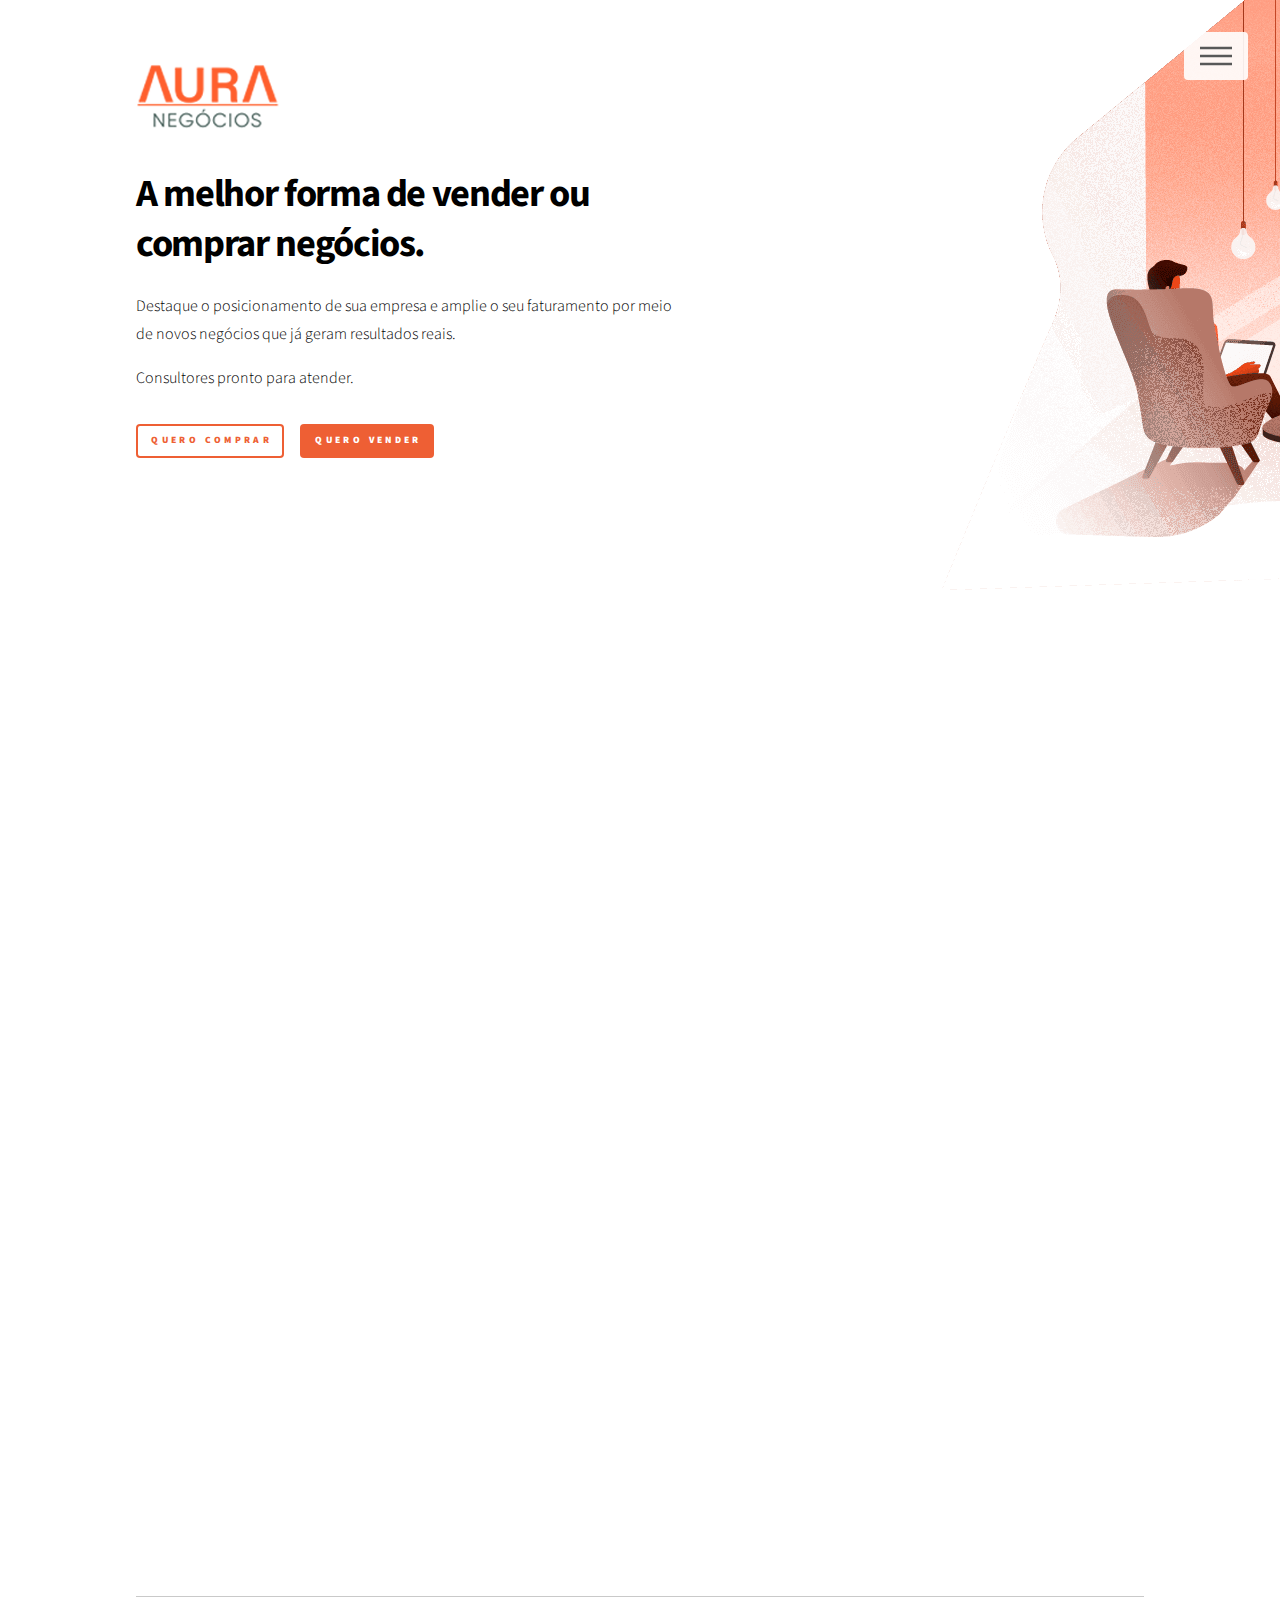
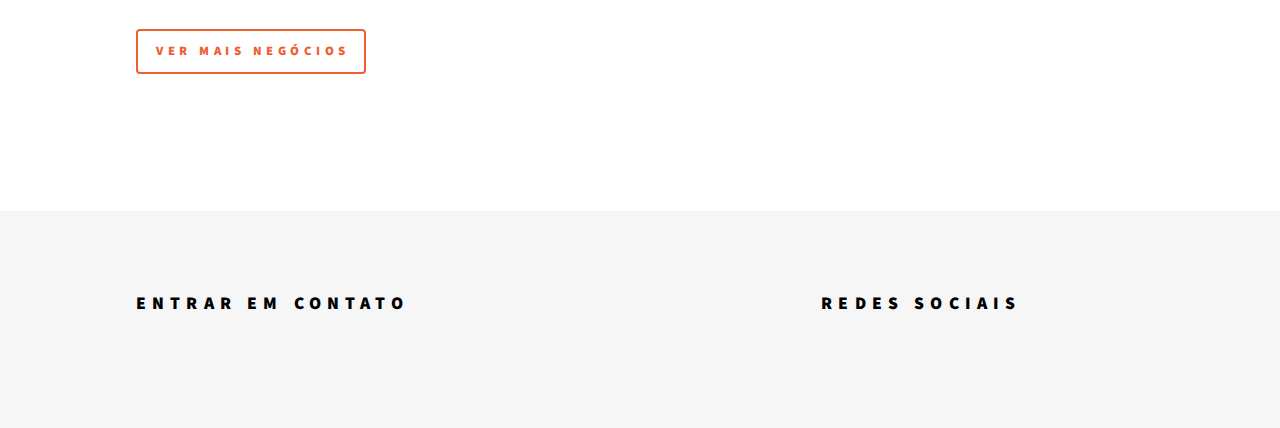
==== commit c5dd847b: "Add files via upload" ====
--- a/index.html
+++ b/index.html
@@ -19,7 +19,7 @@
 			<div class="inner">
 				<!-- Logo -->
 				<a href="index.html" class="logo">
-					<img src="/images/logo-aura.png" alt="">
+					<img src="images/logo-aura.png" alt="">
 					<h1 class="title" style="display: none;">Aura Negócios</h1>
 				</a>
 				<div class="size-header-title">
@@ -34,7 +34,6 @@
 						<li><a href="quero-vender.html" class="button primary small">Quero Vender</a></li>
 					</ul>
 				</div>
-
 				<!-- Nav -->
 				<nav>
 					<ul>
@@ -96,57 +95,56 @@
 							</div>
 						</a>
 					</article>
-
-					<article class="style1">
-						<span class="image">
-							<img src="images/pic01.jpg" alt="" />
-						</span>
-						<a href="negocio.html">
-							<h2>Hamburgueria</h2>
-							<div class="content">
-								<p>Boa localização, grande clientela na região localizada</p>
-							</div>
-						</a>
-					</article>
-					<article class="style1">
-						<span class="image">
-							<img src="images/pic01.jpg" alt="" />
-						</span>
-						<a href="negocio.html">
-							<h2>Hamburgueria</h2>
-							<div class="content">
-								<p>Boa localização, grande clientela na região localizada</p>
-							</div>
-						</a>
-					</article>
-					<article class="style1">
-						<span class="image">
-							<img src="images/pic01.jpg" alt="" />
-						</span>
-						<a href="negocio.html">
-							<h2>Hamburgueria</h2>
-							<div class="content">
-								<p>Boa localização, grande clientela na região localizada</p>
-							</div>
-						</a>
-					</article>
-					<article class="style1">
-						<span class="image">
-							<img src="images/pic01.jpg" alt="" />
-						</span>
-						<a href="negocio.html">
-							<h2>Hamburgueria</h2>
-							<div class="content">
-								<p>Boa localização, grande clientela na região localizada</p>
-							</div>
-						</a>
-					</article>
-					<article class="style1">
-						<span class="image">
-							<img src="images/pic01.jpg" alt="" />
-						</span>
-						<a href="negocio.html">
-							<h2>Hamburgueria</h2>
+					<article class="style1">
+						<span class="image">
+							<img src="images/pic02.jpg" alt="" />
+						</span>
+						<a href="negocio.html">
+							<h2>Café</h2>
+							<div class="content">
+								<p>Boa localização, grande clientela na região localizada</p>
+							</div>
+						</a>
+					</article>
+					<article class="style1">
+						<span class="image">
+							<img src="images/pic01.jpg" alt="" />
+						</span>
+						<a href="negocio.html">
+							<h2>Hamburgueria</h2>
+							<div class="content">
+								<p>Boa localização, grande clientela na região localizada</p>
+							</div>
+						</a>
+					</article>
+					<article class="style1">
+						<span class="image">
+							<img src="images/pic02.jpg" alt="" />
+						</span>
+						<a href="negocio.html">
+							<h2>Café</h2>
+							<div class="content">
+								<p>Boa localização, grande clientela na região localizada</p>
+							</div>
+						</a>
+					</article>
+					<article class="style1">
+						<span class="image">
+							<img src="images/pic01.jpg" alt="" />
+						</span>
+						<a href="negocio.html">
+							<h2>Hamburgueria</h2>
+							<div class="content">
+								<p>Boa localização, grande clientela na região localizada</p>
+							</div>
+						</a>
+					</article>
+					<article class="style1">
+						<span class="image">
+							<img src="images/pic02.jpg" alt="" />
+						</span>
+						<a href="negocio.html">
+							<h2>Café</h2>
 							<div class="content">
 								<p>Boa localização, grande clientela na região localizada</p>
 							</div>
@@ -175,34 +173,17 @@
 			<div class="inner">
 				<section>
 					<h2>ENTRAR EM CONTATO</h2>
-					<form method="post" action="#">
-						<div class="fields">
-							<div class="field half">
-								<input type="text" name="name" id="name" placeholder="Name" />
-							</div>
-							<div class="field half">
-								<input type="email" name="email" id="email" placeholder="Email" />
-							</div>
-							<div class="field">
-								<textarea name="message" id="message" placeholder="Message"></textarea>
-							</div>
-						</div>
-						<ul class="actions">
-							<li><input type="submit" value="Enviar" class="primary" /></li>
-						</ul>
-					</form>
+					<!-- www.123formbuilder.com script begins here --><script type="text/javascript" defer src="//www.123formbuilder.com/embed/5513267.js" data-role="form" data-default-width="650px"></script><!-- www.123formbuilder.com script ends here -->
+				
 				</section>
 				<section>
 					<h2>Redes sociais</h2>
 					<ul class="icons">
-						<li><a href="#" class="icon brands style1 fa-twitter"><span class="label">Twitter</span></a></li>
+						<li><a href="#" class="icon brands style1 fa-whatsapp"><span class="label">WhatsApp</span></a></li>
 						<li><a href="#" class="icon brands style1 fa-facebook-f"><span class="label">Facebook</span></a></li>
 						<li><a href="#" class="icon brands style1 fa-instagram"><span class="label">Instagram</span></a></li>
 					</ul>
 				</section>
-				<ul class="copyright">
-					<li>Design: <a href="https://fagnerlaselva.github.io">@fagner_front</a></li>
-				</ul>
 			</div>
 		</footer>
 	</div>
--- a/assets/css/main.css
+++ b/assets/css/main.css
@@ -1,3334 +1,3334 @@
-@import url(fontawesome-all.min.css);
-@import url("https://fonts.googleapis.com/css?family=Source+Sans+Pro:300,700,900");
-
-/*
-	Phantom by HTML5 UP
-	html5up.net | @ajlkn
-	Free for personal and commercial use under the CCA 3.0 license (html5up.net/license)
-*/
-
-html, body, div, span, applet, object,
-iframe, h1, h2, h3, h4, h5, h6, p, blockquote,
-pre, a, abbr, acronym, address, big, cite,
-code, del, dfn, em, img, ins, kbd, q, s, samp,
-small, strike, strong, sub, sup, tt, var, b,
-u, i, center, dl, dt, dd, ol, ul, li, fieldset,
-form, label, legend, table, caption, tbody,
-tfoot, thead, tr, th, td, article, aside,
-canvas, details, embed, figure, figcaption,
-footer, header, hgroup, menu, nav, output, ruby,
-section, summary, time, mark, audio, video {
-	margin: 0;
-	padding: 0;
-	border: 0;
-	font-size: 100%;
-	font: inherit;
-	vertical-align: baseline;}
-
-article, aside, details, figcaption, figure,
-footer, header, hgroup, menu, nav, section {
-	display: block;}
-
-body {
-	line-height: 1;
-}
-
-ol, ul {
-	list-style: none;
-}
-
-blockquote, q {
-	quotes: none;
-}
-
-	blockquote:before, blockquote:after, q:before, q:after {
-		content: '';
-		content: none;
-	}
-
-table {
-	border-collapse: collapse;
-	border-spacing: 0;
-}
-
-body {
-	-webkit-text-size-adjust: none;
-}
-
-mark {
-	background-color: transparent;
-	color: inherit;
-}
-
-input::-moz-focus-inner {
-	border: 0;
-	padding: 0;
-}
-
-input, select, textarea {
-	-moz-appearance: none;
-	-webkit-appearance: none;
-	-ms-appearance: none;
-	appearance: none;
-}
-
-/* Basic */
-
-	@-ms-viewport {
-		width: device-width;
-	}
-
-	body {
-		-ms-overflow-style: scrollbar;
-	}
-
-	@media screen and (max-width: 480px) {
-
-		html, body {
-			min-width: 320px;
-		}
-
-	}
-
-	html {
-		box-sizing: border-box;
-	}
-
-	*, *:before, *:after {
-		box-sizing: inherit;
-	}
-
-	body {
-		background: #ffffff;
-	}
-
-		body.is-preload *, body.is-preload *:before, body.is-preload *:after {
-			-moz-animation: none !important;
-			-webkit-animation: none !important;
-			-ms-animation: none !important;
-			animation: none !important;
-			-moz-transition: none !important;
-			-webkit-transition: none !important;
-			-ms-transition: none !important;
-			transition: none !important;
-		}
-
-/* Type */
-
-	body, input, select, textarea {
-		color: #000000;
-		font-family: "Source Sans Pro", Helvetica, sans-serif;
-		font-size: 16pt;
-		font-weight: 300;
-		line-height: 1.75;
-	}
-
-		@media screen and (max-width: 1680px) {
-
-			body, input, select, textarea {
-				font-size: 14pt;
-			}
-
-		}
-
-		@media screen and (max-width: 1280px) {
-
-			body, input, select, textarea {
-				font-size: 12pt;
-			}
-
-		}
-
-	a {
-		-moz-transition: border-bottom-color 0.2s ease, color 0.2s ease;
-		-webkit-transition: border-bottom-color 0.2s ease, color 0.2s ease;
-		-ms-transition: border-bottom-color 0.2s ease, color 0.2s ease;
-		transition: border-bottom-color 0.2s ease, color 0.2s ease;
-		text-decoration: none;
-		color: #000000;
-		border-bottom: dotted 1px rgba(88, 88, 88, 0.5);
-	}
-
-		a:hover {
-			border-bottom-color: transparent;
-			color: #ee5f34 !important;
-		}
-
-	strong, b {
-		font-weight: 900;
-	}
-
-	em, i {
-		font-style: italic;
-	}
-
-	p {
-		margin: 0 0 2em 0;
-	}
-
-	h1 {
-		font-size: 2.4em;
-		font-weight: 700;
-		line-height: 1.3;
-		margin: 0 0 1em 0;
-		letter-spacing: -0.035em;
-	}
-
-		h1 a {
-			color: inherit;
-		}
-
-		@media screen and (max-width: 736px) {
-
-			h1 {
-				font-size: 2em;
-				margin: 0 0 1em 0;
-			}
-
-		}
-
-		@media screen and (max-width: 360px) {
-
-			h1 {
-				font-size: 1.75em;
-			}
-
-		}
-
-	h2, h3, h4, h5, h6 {
-		font-weight: 900;
-		line-height: 1.5;
-		margin: 0 0 2em 0;
-		text-transform: uppercase;
-		letter-spacing: 0.35em;
-	}
-
-		h2 a, h3 a, h4 a, h5 a, h6 a {
-			color: inherit;
-		}
-
-	h2 {
-		font-size: 1.1em;
-	}
-
-	h3 {
-		font-size: 1em;
-	}
-
-	h4 {
-		font-size: 0.8em;
-	}
-
-	h5 {
-		font-size: 0.8em;
-	}
-
-	h6 {
-		font-size: 0.8em;
-	}
-
-	@media screen and (max-width: 980px) {
-
-		h1 br, h2 br, h3 br, h4 br, h5 br, h6 br {
-			display: none;
-		}
-
-	}
-
-	@media screen and (max-width: 736px) {
-
-		h2 {
-			font-size: 1em;
-		}
-
-		h3 {
-			font-size: 0.8em;
-		}
-
-	}
-
-	sub {
-		font-size: 0.8em;
-		position: relative;
-		top: 0.5em;
-	}
-
-	sup {
-		font-size: 0.8em;
-		position: relative;
-		top: -0.5em;
-	}
-
-	blockquote {
-		border-left: solid 4px #c9c9c9;
-		font-style: italic;
-		margin: 0 0 2em 0;
-		padding: 0.5em 0 0.5em 2em;
-	}
-
-	code {
-		background: rgba(144, 144, 144, 0.075);
-		border-radius: 4px;
-		border: solid 1px #c9c9c9;
-		font-family: "Courier New", monospace;
-		font-size: 0.9em;
-		margin: 0 0.25em;
-		padding: 0.25em 0.65em;
-	}
-
-	pre {
-		-webkit-overflow-scrolling: touch;
-		font-family: "Courier New", monospace;
-		font-size: 0.9em;
-		margin: 0 0 2em 0;
-	}
-
-		pre code {
-			display: block;
-			line-height: 1.75;
-			padding: 1em 1.5em;
-			overflow-x: auto;
-		}
-
-	hr {
-		border: 0;
-		border-bottom: solid 1px #c9c9c9;
-		margin: 2em 0;
-	}
-
-		hr.major {
-			margin: 3em 0;
-		}
-
-	.align-left {
-		text-align: left;
-	}
-
-	.align-center {
-		text-align: center;
-	}
-
-	.align-right {
-		text-align: right;
-	}
-
-/* Row */
-
-	.row {
-		display: flex;
-		flex-wrap: wrap;
-		box-sizing: border-box;
-		align-items: stretch;
-	}
-
-		.row > * {
-			box-sizing: border-box;
-		}
-
-		.row.gtr-uniform > * > :last-child {
-			margin-bottom: 0;
-		}
-
-		.row.aln-left {
-			justify-content: flex-start;
-		}
-
-		.row.aln-center {
-			justify-content: center;
-		}
-
-		.row.aln-right {
-			justify-content: flex-end;
-		}
-
-		.row.aln-top {
-			align-items: flex-start;
-		}
-
-		.row.aln-middle {
-			align-items: center;
-		}
-
-		.row.aln-bottom {
-			align-items: flex-end;
-		}
-
-		.row > .imp {
-			order: -1;
-		}
-
-		.row > .col-1 {
-			width: 8.33333%;
-		}
-
-		.row > .off-1 {
-			margin-left: 8.33333%;
-		}
-
-		.row > .col-2 {
-			width: 16.66667%;
-		}
-
-		.row > .off-2 {
-			margin-left: 16.66667%;
-		}
-
-		.row > .col-3 {
-			width: 25%;
-		}
-
-		.row > .off-3 {
-			margin-left: 25%;
-		}
-
-		.row > .col-4 {
-			width: 33.33333%;
-		}
-
-		.row > .off-4 {
-			margin-left: 33.33333%;
-		}
-
-		.row > .col-5 {
-			width: 41.66667%;
-		}
-
-		.row > .off-5 {
-			margin-left: 41.66667%;
-		}
-
-		.row > .col-6 {
-			width: 50%;
-		}
-
-		.row > .off-6 {
-			margin-left: 50%;
-		}
-
-		.row > .col-7 {
-			width: 58.33333%;
-		}
-
-		.row > .off-7 {
-			margin-left: 58.33333%;
-		}
-
-		.row > .col-8 {
-			width: 66.66667%;
-		}
-
-		.row > .off-8 {
-			margin-left: 66.66667%;
-		}
-
-		.row > .col-9 {
-			width: 75%;
-		}
-
-		.row > .off-9 {
-			margin-left: 75%;
-		}
-
-		.row > .col-10 {
-			width: 83.33333%;
-		}
-
-		.row > .off-10 {
-			margin-left: 83.33333%;
-		}
-
-		.row > .col-11 {
-			width: 91.66667%;
-		}
-
-		.row > .off-11 {
-			margin-left: 91.66667%;
-		}
-
-		.row > .col-12 {
-			width: 100%;
-		}
-
-		.row > .off-12 {
-			margin-left: 100%;
-		}
-
-		.row.gtr-0 {
-			margin-top: 0;
-			margin-left: 0em;
-		}
-
-			.row.gtr-0 > * {
-				padding: 0 0 0 0em;
-			}
-
-			.row.gtr-0.gtr-uniform {
-				margin-top: 0em;
-			}
-
-				.row.gtr-0.gtr-uniform > * {
-					padding-top: 0em;
-				}
-
-		.row.gtr-25 {
-			margin-top: 0;
-			margin-left: -0.5em;
-		}
-
-			.row.gtr-25 > * {
-				padding: 0 0 0 0.5em;
-			}
-
-			.row.gtr-25.gtr-uniform {
-				margin-top: -0.5em;
-			}
-
-				.row.gtr-25.gtr-uniform > * {
-					padding-top: 0.5em;
-				}
-
-		.row.gtr-50 {
-			margin-top: 0;
-			margin-left: -1em;
-		}
-
-			.row.gtr-50 > * {
-				padding: 0 0 0 1em;
-			}
-
-			.row.gtr-50.gtr-uniform {
-				margin-top: -1em;
-			}
-
-				.row.gtr-50.gtr-uniform > * {
-					padding-top: 1em;
-				}
-
-		.row {
-			margin-top: 0;
-			margin-left: -2em;
-		}
-
-			.row > * {
-				padding: 0 0 0 2em;
-			}
-
-			.row.gtr-uniform {
-				margin-top: -2em;
-			}
-
-				.row.gtr-uniform > * {
-					padding-top: 2em;
-				}
-
-		.row.gtr-150 {
-			margin-top: 0;
-			margin-left: -3em;
-		}
-
-			.row.gtr-150 > * {
-				padding: 0 0 0 3em;
-			}
-
-			.row.gtr-150.gtr-uniform {
-				margin-top: -3em;
-			}
-
-				.row.gtr-150.gtr-uniform > * {
-					padding-top: 3em;
-				}
-
-		.row.gtr-200 {
-			margin-top: 0;
-			margin-left: -4em;
-		}
-
-			.row.gtr-200 > * {
-				padding: 0 0 0 4em;
-			}
-
-			.row.gtr-200.gtr-uniform {
-				margin-top: -4em;
-			}
-
-				.row.gtr-200.gtr-uniform > * {
-					padding-top: 4em;
-				}
-
-		@media screen and (max-width: 1680px) {
-
-			.row {
-				display: flex;
-				flex-wrap: wrap;
-				box-sizing: border-box;
-				align-items: stretch;
-			}
-
-				.row > * {
-					box-sizing: border-box;
-				}
-
-				.row.gtr-uniform > * > :last-child {
-					margin-bottom: 0;
-				}
-
-				.row.aln-left {
-					justify-content: flex-start;
-				}
-
-				.row.aln-center {
-					justify-content: center;
-				}
-
-				.row.aln-right {
-					justify-content: flex-end;
-				}
-
-				.row.aln-top {
-					align-items: flex-start;
-				}
-
-				.row.aln-middle {
-					align-items: center;
-				}
-
-				.row.aln-bottom {
-					align-items: flex-end;
-				}
-
-				.row > .imp-xlarge {
-					order: -1;
-				}
-
-				.row > .col-1-xlarge {
-					width: 8.33333%;
-				}
-
-				.row > .off-1-xlarge {
-					margin-left: 8.33333%;
-				}
-
-				.row > .col-2-xlarge {
-					width: 16.66667%;
-				}
-
-				.row > .off-2-xlarge {
-					margin-left: 16.66667%;
-				}
-
-				.row > .col-3-xlarge {
-					width: 25%;
-				}
-
-				.row > .off-3-xlarge {
-					margin-left: 25%;
-				}
-
-				.row > .col-4-xlarge {
-					width: 33.33333%;
-				}
-
-				.row > .off-4-xlarge {
-					margin-left: 33.33333%;
-				}
-
-				.row > .col-5-xlarge {
-					width: 41.66667%;
-				}
-
-				.row > .off-5-xlarge {
-					margin-left: 41.66667%;
-				}
-
-				.row > .col-6-xlarge {
-					width: 50%;
-				}
-
-				.row > .off-6-xlarge {
-					margin-left: 50%;
-				}
-
-				.row > .col-7-xlarge {
-					width: 58.33333%;
-				}
-
-				.row > .off-7-xlarge {
-					margin-left: 58.33333%;
-				}
-
-				.row > .col-8-xlarge {
-					width: 66.66667%;
-				}
-
-				.row > .off-8-xlarge {
-					margin-left: 66.66667%;
-				}
-
-				.row > .col-9-xlarge {
-					width: 75%;
-				}
-
-				.row > .off-9-xlarge {
-					margin-left: 75%;
-				}
-
-				.row > .col-10-xlarge {
-					width: 83.33333%;
-				}
-
-				.row > .off-10-xlarge {
-					margin-left: 83.33333%;
-				}
-
-				.row > .col-11-xlarge {
-					width: 91.66667%;
-				}
-
-				.row > .off-11-xlarge {
-					margin-left: 91.66667%;
-				}
-
-				.row > .col-12-xlarge {
-					width: 100%;
-				}
-
-				.row > .off-12-xlarge {
-					margin-left: 100%;
-				}
-
-				.row.gtr-0 {
-					margin-top: 0;
-					margin-left: 0em;
-				}
-
-					.row.gtr-0 > * {
-						padding: 0 0 0 0em;
-					}
-
-					.row.gtr-0.gtr-uniform {
-						margin-top: 0em;
-					}
-
-						.row.gtr-0.gtr-uniform > * {
-							padding-top: 0em;
-						}
-
-				.row.gtr-25 {
-					margin-top: 0;
-					margin-left: -0.5em;
-				}
-
-					.row.gtr-25 > * {
-						padding: 0 0 0 0.5em;
-					}
-
-					.row.gtr-25.gtr-uniform {
-						margin-top: -0.5em;
-					}
-
-						.row.gtr-25.gtr-uniform > * {
-							padding-top: 0.5em;
-						}
-
-				.row.gtr-50 {
-					margin-top: 0;
-					margin-left: -1em;
-				}
-
-					.row.gtr-50 > * {
-						padding: 0 0 0 1em;
-					}
-
-					.row.gtr-50.gtr-uniform {
-						margin-top: -1em;
-					}
-
-						.row.gtr-50.gtr-uniform > * {
-							padding-top: 1em;
-						}
-
-				.row {
-					margin-top: 0;
-					margin-left: -2em;
-				}
-
-					.row > * {
-						padding: 0 0 0 2em;
-					}
-
-					.row.gtr-uniform {
-						margin-top: -2em;
-					}
-
-						.row.gtr-uniform > * {
-							padding-top: 2em;
-						}
-
-				.row.gtr-150 {
-					margin-top: 0;
-					margin-left: -3em;
-				}
-
-					.row.gtr-150 > * {
-						padding: 0 0 0 3em;
-					}
-
-					.row.gtr-150.gtr-uniform {
-						margin-top: -3em;
-					}
-
-						.row.gtr-150.gtr-uniform > * {
-							padding-top: 3em;
-						}
-
-				.row.gtr-200 {
-					margin-top: 0;
-					margin-left: -4em;
-				}
-
-					.row.gtr-200 > * {
-						padding: 0 0 0 4em;
-					}
-
-					.row.gtr-200.gtr-uniform {
-						margin-top: -4em;
-					}
-
-						.row.gtr-200.gtr-uniform > * {
-							padding-top: 4em;
-						}
-
-		}
-
-		@media screen and (max-width: 1280px) {
-
-			.row {
-				display: flex;
-				flex-wrap: wrap;
-				box-sizing: border-box;
-				align-items: stretch;
-			}
-
-				.row > * {
-					box-sizing: border-box;
-				}
-
-				.row.gtr-uniform > * > :last-child {
-					margin-bottom: 0;
-				}
-
-				.row.aln-left {
-					justify-content: flex-start;
-				}
-
-				.row.aln-center {
-					justify-content: center;
-				}
-
-				.row.aln-right {
-					justify-content: flex-end;
-				}
-
-				.row.aln-top {
-					align-items: flex-start;
-				}
-
-				.row.aln-middle {
-					align-items: center;
-				}
-
-				.row.aln-bottom {
-					align-items: flex-end;
-				}
-
-				.row > .imp-large {
-					order: -1;
-				}
-
-				.row > .col-1-large {
-					width: 8.33333%;
-				}
-
-				.row > .off-1-large {
-					margin-left: 8.33333%;
-				}
-
-				.row > .col-2-large {
-					width: 16.66667%;
-				}
-
-				.row > .off-2-large {
-					margin-left: 16.66667%;
-				}
-
-				.row > .col-3-large {
-					width: 25%;
-				}
-
-				.row > .off-3-large {
-					margin-left: 25%;
-				}
-
-				.row > .col-4-large {
-					width: 33.33333%;
-				}
-
-				.row > .off-4-large {
-					margin-left: 33.33333%;
-				}
-
-				.row > .col-5-large {
-					width: 41.66667%;
-				}
-
-				.row > .off-5-large {
-					margin-left: 41.66667%;
-				}
-
-				.row > .col-6-large {
-					width: 50%;
-				}
-
-				.row > .off-6-large {
-					margin-left: 50%;
-				}
-
-				.row > .col-7-large {
-					width: 58.33333%;
-				}
-
-				.row > .off-7-large {
-					margin-left: 58.33333%;
-				}
-
-				.row > .col-8-large {
-					width: 66.66667%;
-				}
-
-				.row > .off-8-large {
-					margin-left: 66.66667%;
-				}
-
-				.row > .col-9-large {
-					width: 75%;
-				}
-
-				.row > .off-9-large {
-					margin-left: 75%;
-				}
-
-				.row > .col-10-large {
-					width: 83.33333%;
-				}
-
-				.row > .off-10-large {
-					margin-left: 83.33333%;
-				}
-
-				.row > .col-11-large {
-					width: 91.66667%;
-				}
-
-				.row > .off-11-large {
-					margin-left: 91.66667%;
-				}
-
-				.row > .col-12-large {
-					width: 100%;
-				}
-
-				.row > .off-12-large {
-					margin-left: 100%;
-				}
-
-				.row.gtr-0 {
-					margin-top: 0;
-					margin-left: 0em;
-				}
-
-					.row.gtr-0 > * {
-						padding: 0 0 0 0em;
-					}
-
-					.row.gtr-0.gtr-uniform {
-						margin-top: 0em;
-					}
-
-						.row.gtr-0.gtr-uniform > * {
-							padding-top: 0em;
-						}
-
-				.row.gtr-25 {
-					margin-top: 0;
-					margin-left: -0.5em;
-				}
-
-					.row.gtr-25 > * {
-						padding: 0 0 0 0.5em;
-					}
-
-					.row.gtr-25.gtr-uniform {
-						margin-top: -0.5em;
-					}
-
-						.row.gtr-25.gtr-uniform > * {
-							padding-top: 0.5em;
-						}
-
-				.row.gtr-50 {
-					margin-top: 0;
-					margin-left: -1em;
-				}
-
-					.row.gtr-50 > * {
-						padding: 0 0 0 1em;
-					}
-
-					.row.gtr-50.gtr-uniform {
-						margin-top: -1em;
-					}
-
-						.row.gtr-50.gtr-uniform > * {
-							padding-top: 1em;
-						}
-
-				.row {
-					margin-top: 0;
-					margin-left: -2em;
-				}
-
-					.row > * {
-						padding: 0 0 0 2em;
-					}
-
-					.row.gtr-uniform {
-						margin-top: -2em;
-					}
-
-						.row.gtr-uniform > * {
-							padding-top: 2em;
-						}
-
-				.row.gtr-150 {
-					margin-top: 0;
-					margin-left: -3em;
-				}
-
-					.row.gtr-150 > * {
-						padding: 0 0 0 3em;
-					}
-
-					.row.gtr-150.gtr-uniform {
-						margin-top: -3em;
-					}
-
-						.row.gtr-150.gtr-uniform > * {
-							padding-top: 3em;
-						}
-
-				.row.gtr-200 {
-					margin-top: 0;
-					margin-left: -4em;
-				}
-
-					.row.gtr-200 > * {
-						padding: 0 0 0 4em;
-					}
-
-					.row.gtr-200.gtr-uniform {
-						margin-top: -4em;
-					}
-
-						.row.gtr-200.gtr-uniform > * {
-							padding-top: 4em;
-						}
-
-		}
-
-		@media screen and (max-width: 980px) {
-
-			.row {
-				display: flex;
-				flex-wrap: wrap;
-				box-sizing: border-box;
-				align-items: stretch;
-			}
-
-				.row > * {
-					box-sizing: border-box;
-				}
-
-				.row.gtr-uniform > * > :last-child {
-					margin-bottom: 0;
-				}
-
-				.row.aln-left {
-					justify-content: flex-start;
-				}
-
-				.row.aln-center {
-					justify-content: center;
-				}
-
-				.row.aln-right {
-					justify-content: flex-end;
-				}
-
-				.row.aln-top {
-					align-items: flex-start;
-				}
-
-				.row.aln-middle {
-					align-items: center;
-				}
-
-				.row.aln-bottom {
-					align-items: flex-end;
-				}
-
-				.row > .imp-medium {
-					order: -1;
-				}
-
-				.row > .col-1-medium {
-					width: 8.33333%;
-				}
-
-				.row > .off-1-medium {
-					margin-left: 8.33333%;
-				}
-
-				.row > .col-2-medium {
-					width: 16.66667%;
-				}
-
-				.row > .off-2-medium {
-					margin-left: 16.66667%;
-				}
-
-				.row > .col-3-medium {
-					width: 25%;
-				}
-
-				.row > .off-3-medium {
-					margin-left: 25%;
-				}
-
-				.row > .col-4-medium {
-					width: 33.33333%;
-				}
-
-				.row > .off-4-medium {
-					margin-left: 33.33333%;
-				}
-
-				.row > .col-5-medium {
-					width: 41.66667%;
-				}
-
-				.row > .off-5-medium {
-					margin-left: 41.66667%;
-				}
-
-				.row > .col-6-medium {
-					width: 50%;
-				}
-
-				.row > .off-6-medium {
-					margin-left: 50%;
-				}
-
-				.row > .col-7-medium {
-					width: 58.33333%;
-				}
-
-				.row > .off-7-medium {
-					margin-left: 58.33333%;
-				}
-
-				.row > .col-8-medium {
-					width: 66.66667%;
-				}
-
-				.row > .off-8-medium {
-					margin-left: 66.66667%;
-				}
-
-				.row > .col-9-medium {
-					width: 75%;
-				}
-
-				.row > .off-9-medium {
-					margin-left: 75%;
-				}
-
-				.row > .col-10-medium {
-					width: 83.33333%;
-				}
-
-				.row > .off-10-medium {
-					margin-left: 83.33333%;
-				}
-
-				.row > .col-11-medium {
-					width: 91.66667%;
-				}
-
-				.row > .off-11-medium {
-					margin-left: 91.66667%;
-				}
-
-				.row > .col-12-medium {
-					width: 100%;
-				}
-
-				.row > .off-12-medium {
-					margin-left: 100%;
-				}
-
-				.row.gtr-0 {
-					margin-top: 0;
-					margin-left: 0em;
-				}
-
-					.row.gtr-0 > * {
-						padding: 0 0 0 0em;
-					}
-
-					.row.gtr-0.gtr-uniform {
-						margin-top: 0em;
-					}
-
-						.row.gtr-0.gtr-uniform > * {
-							padding-top: 0em;
-						}
-
-				.row.gtr-25 {
-					margin-top: 0;
-					margin-left: -0.375em;
-				}
-
-					.row.gtr-25 > * {
-						padding: 0 0 0 0.375em;
-					}
-
-					.row.gtr-25.gtr-uniform {
-						margin-top: -0.375em;
-					}
-
-						.row.gtr-25.gtr-uniform > * {
-							padding-top: 0.375em;
-						}
-
-				.row.gtr-50 {
-					margin-top: 0;
-					margin-left: -0.75em;
-				}
-
-					.row.gtr-50 > * {
-						padding: 0 0 0 0.75em;
-					}
-
-					.row.gtr-50.gtr-uniform {
-						margin-top: -0.75em;
-					}
-
-						.row.gtr-50.gtr-uniform > * {
-							padding-top: 0.75em;
-						}
-
-				.row {
-					margin-top: 0;
-					margin-left: -1.5em;
-				}
-
-					.row > * {
-						padding: 0 0 0 1.5em;
-					}
-
-					.row.gtr-uniform {
-						margin-top: -1.5em;
-					}
-
-						.row.gtr-uniform > * {
-							padding-top: 1.5em;
-						}
-
-				.row.gtr-150 {
-					margin-top: 0;
-					margin-left: -2.25em;
-				}
-
-					.row.gtr-150 > * {
-						padding: 0 0 0 2.25em;
-					}
-
-					.row.gtr-150.gtr-uniform {
-						margin-top: -2.25em;
-					}
-
-						.row.gtr-150.gtr-uniform > * {
-							padding-top: 2.25em;
-						}
-
-				.row.gtr-200 {
-					margin-top: 0;
-					margin-left: -3em;
-				}
-
-					.row.gtr-200 > * {
-						padding: 0 0 0 3em;
-					}
-
-					.row.gtr-200.gtr-uniform {
-						margin-top: -3em;
-					}
-
-						.row.gtr-200.gtr-uniform > * {
-							padding-top: 3em;
-						}
-
-		}
-
-		@media screen and (max-width: 736px) {
-
-			.row {
-				display: flex;
-				flex-wrap: wrap;
-				box-sizing: border-box;
-				align-items: stretch;
-			}
-
-				.row > * {
-					box-sizing: border-box;
-				}
-
-				.row.gtr-uniform > * > :last-child {
-					margin-bottom: 0;
-				}
-
-				.row.aln-left {
-					justify-content: flex-start;
-				}
-
-				.row.aln-center {
-					justify-content: center;
-				}
-
-				.row.aln-right {
-					justify-content: flex-end;
-				}
-
-				.row.aln-top {
-					align-items: flex-start;
-				}
-
-				.row.aln-middle {
-					align-items: center;
-				}
-
-				.row.aln-bottom {
-					align-items: flex-end;
-				}
-
-				.row > .imp-small {
-					order: -1;
-				}
-
-				.row > .col-1-small {
-					width: 8.33333%;
-				}
-
-				.row > .off-1-small {
-					margin-left: 8.33333%;
-				}
-
-				.row > .col-2-small {
-					width: 16.66667%;
-				}
-
-				.row > .off-2-small {
-					margin-left: 16.66667%;
-				}
-
-				.row > .col-3-small {
-					width: 25%;
-				}
-
-				.row > .off-3-small {
-					margin-left: 25%;
-				}
-
-				.row > .col-4-small {
-					width: 33.33333%;
-				}
-
-				.row > .off-4-small {
-					margin-left: 33.33333%;
-				}
-
-				.row > .col-5-small {
-					width: 41.66667%;
-				}
-
-				.row > .off-5-small {
-					margin-left: 41.66667%;
-				}
-
-				.row > .col-6-small {
-					width: 50%;
-				}
-
-				.row > .off-6-small {
-					margin-left: 50%;
-				}
-
-				.row > .col-7-small {
-					width: 58.33333%;
-				}
-
-				.row > .off-7-small {
-					margin-left: 58.33333%;
-				}
-
-				.row > .col-8-small {
-					width: 66.66667%;
-				}
-
-				.row > .off-8-small {
-					margin-left: 66.66667%;
-				}
-
-				.row > .col-9-small {
-					width: 75%;
-				}
-
-				.row > .off-9-small {
-					margin-left: 75%;
-				}
-
-				.row > .col-10-small {
-					width: 83.33333%;
-				}
-
-				.row > .off-10-small {
-					margin-left: 83.33333%;
-				}
-
-				.row > .col-11-small {
-					width: 91.66667%;
-				}
-
-				.row > .off-11-small {
-					margin-left: 91.66667%;
-				}
-
-				.row > .col-12-small {
-					width: 100%;
-				}
-
-				.row > .off-12-small {
-					margin-left: 100%;
-				}
-
-				.row.gtr-0 {
-					margin-top: 0;
-					margin-left: 0em;
-				}
-
-					.row.gtr-0 > * {
-						padding: 0 0 0 0em;
-					}
-
-					.row.gtr-0.gtr-uniform {
-						margin-top: 0em;
-					}
-
-						.row.gtr-0.gtr-uniform > * {
-							padding-top: 0em;
-						}
-
-				.row.gtr-25 {
-					margin-top: 0;
-					margin-left: -0.25em;
-				}
-
-					.row.gtr-25 > * {
-						padding: 0 0 0 0.25em;
-					}
-
-					.row.gtr-25.gtr-uniform {
-						margin-top: -0.25em;
-					}
-
-						.row.gtr-25.gtr-uniform > * {
-							padding-top: 0.25em;
-						}
-
-				.row.gtr-50 {
-					margin-top: 0;
-					margin-left: -0.5em;
-				}
-
-					.row.gtr-50 > * {
-						padding: 0 0 0 0.5em;
-					}
-
-					.row.gtr-50.gtr-uniform {
-						margin-top: -0.5em;
-					}
-
-						.row.gtr-50.gtr-uniform > * {
-							padding-top: 0.5em;
-						}
-
-				.row {
-					margin-top: 0;
-					margin-left: -1em;
-				}
-
-					.row > * {
-						padding: 0 0 0 1em;
-					}
-
-					.row.gtr-uniform {
-						margin-top: -1em;
-					}
-
-						.row.gtr-uniform > * {
-							padding-top: 1em;
-						}
-
-				.row.gtr-150 {
-					margin-top: 0;
-					margin-left: -1.5em;
-				}
-
-					.row.gtr-150 > * {
-						padding: 0 0 0 1.5em;
-					}
-
-					.row.gtr-150.gtr-uniform {
-						margin-top: -1.5em;
-					}
-
-						.row.gtr-150.gtr-uniform > * {
-							padding-top: 1.5em;
-						}
-
-				.row.gtr-200 {
-					margin-top: 0;
-					margin-left: -2em;
-				}
-
-					.row.gtr-200 > * {
-						padding: 0 0 0 2em;
-					}
-
-					.row.gtr-200.gtr-uniform {
-						margin-top: -2em;
-					}
-
-						.row.gtr-200.gtr-uniform > * {
-							padding-top: 2em;
-						}
-
-		}
-
-		@media screen and (max-width: 480px) {
-
-			.row {
-				display: flex;
-				flex-wrap: wrap;
-				box-sizing: border-box;
-				align-items: stretch;
-			}
-
-				.row > * {
-					box-sizing: border-box;
-				}
-
-				.row.gtr-uniform > * > :last-child {
-					margin-bottom: 0;
-				}
-
-				.row.aln-left {
-					justify-content: flex-start;
-				}
-
-				.row.aln-center {
-					justify-content: center;
-				}
-
-				.row.aln-right {
-					justify-content: flex-end;
-				}
-
-				.row.aln-top {
-					align-items: flex-start;
-				}
-
-				.row.aln-middle {
-					align-items: center;
-				}
-
-				.row.aln-bottom {
-					align-items: flex-end;
-				}
-
-				.row > .imp-xsmall {
-					order: -1;
-				}
-
-				.row > .col-1-xsmall {
-					width: 8.33333%;
-				}
-
-				.row > .off-1-xsmall {
-					margin-left: 8.33333%;
-				}
-
-				.row > .col-2-xsmall {
-					width: 16.66667%;
-				}
-
-				.row > .off-2-xsmall {
-					margin-left: 16.66667%;
-				}
-
-				.row > .col-3-xsmall {
-					width: 25%;
-				}
-
-				.row > .off-3-xsmall {
-					margin-left: 25%;
-				}
-
-				.row > .col-4-xsmall {
-					width: 33.33333%;
-				}
-
-				.row > .off-4-xsmall {
-					margin-left: 33.33333%;
-				}
-
-				.row > .col-5-xsmall {
-					width: 41.66667%;
-				}
-
-				.row > .off-5-xsmall {
-					margin-left: 41.66667%;
-				}
-
-				.row > .col-6-xsmall {
-					width: 50%;
-				}
-
-				.row > .off-6-xsmall {
-					margin-left: 50%;
-				}
-
-				.row > .col-7-xsmall {
-					width: 58.33333%;
-				}
-
-				.row > .off-7-xsmall {
-					margin-left: 58.33333%;
-				}
-
-				.row > .col-8-xsmall {
-					width: 66.66667%;
-				}
-
-				.row > .off-8-xsmall {
-					margin-left: 66.66667%;
-				}
-
-				.row > .col-9-xsmall {
-					width: 75%;
-				}
-
-				.row > .off-9-xsmall {
-					margin-left: 75%;
-				}
-
-				.row > .col-10-xsmall {
-					width: 83.33333%;
-				}
-
-				.row > .off-10-xsmall {
-					margin-left: 83.33333%;
-				}
-
-				.row > .col-11-xsmall {
-					width: 91.66667%;
-				}
-
-				.row > .off-11-xsmall {
-					margin-left: 91.66667%;
-				}
-
-				.row > .col-12-xsmall {
-					width: 100%;
-				}
-
-				.row > .off-12-xsmall {
-					margin-left: 100%;
-				}
-
-				.row.gtr-0 {
-					margin-top: 0;
-					margin-left: 0em;
-				}
-
-					.row.gtr-0 > * {
-						padding: 0 0 0 0em;
-					}
-
-					.row.gtr-0.gtr-uniform {
-						margin-top: 0em;
-					}
-
-						.row.gtr-0.gtr-uniform > * {
-							padding-top: 0em;
-						}
-
-				.row.gtr-25 {
-					margin-top: 0;
-					margin-left: -0.25em;
-				}
-
-					.row.gtr-25 > * {
-						padding: 0 0 0 0.25em;
-					}
-
-					.row.gtr-25.gtr-uniform {
-						margin-top: -0.25em;
-					}
-
-						.row.gtr-25.gtr-uniform > * {
-							padding-top: 0.25em;
-						}
-
-				.row.gtr-50 {
-					margin-top: 0;
-					margin-left: -0.5em;
-				}
-
-					.row.gtr-50 > * {
-						padding: 0 0 0 0.5em;
-					}
-
-					.row.gtr-50.gtr-uniform {
-						margin-top: -0.5em;
-					}
-
-						.row.gtr-50.gtr-uniform > * {
-							padding-top: 0.5em;
-						}
-
-				.row {
-					margin-top: 0;
-					margin-left: -1em;
-				}
-
-					.row > * {
-						padding: 0 0 0 1em;
-					}
-
-					.row.gtr-uniform {
-						margin-top: -1em;
-					}
-
-						.row.gtr-uniform > * {
-							padding-top: 1em;
-						}
-
-				.row.gtr-150 {
-					margin-top: 0;
-					margin-left: -1.5em;
-				}
-
-					.row.gtr-150 > * {
-						padding: 0 0 0 1.5em;
-					}
-
-					.row.gtr-150.gtr-uniform {
-						margin-top: -1.5em;
-					}
-
-						.row.gtr-150.gtr-uniform > * {
-							padding-top: 1.5em;
-						}
-
-				.row.gtr-200 {
-					margin-top: 0;
-					margin-left: -2em;
-				}
-
-					.row.gtr-200 > * {
-						padding: 0 0 0 2em;
-					}
-
-					.row.gtr-200.gtr-uniform {
-						margin-top: -2em;
-					}
-
-						.row.gtr-200.gtr-uniform > * {
-							padding-top: 2em;
-						}
-
-		}
-
-/* Section/Article */
-
-	section.special, article.special {
-		text-align: center;
-	}
-
-	header p {
-		margin-top: -1em;
-	}
-
-	@media screen and (max-width: 736px) {
-
-		header p {
-			margin-top: 0;
-		}
-
-	}
-
-/* Icon */
-
-	.icon {
-		text-decoration: none;
-		border-bottom: none;
-		position: relative;
-	}
-
-		.icon:before {
-			-moz-osx-font-smoothing: grayscale;
-			-webkit-font-smoothing: antialiased;
-			display: inline-block;
-			font-style: normal;
-			font-variant: normal;
-			text-rendering: auto;
-			line-height: 1;
-			text-transform: none !important;
-			font-family: 'Font Awesome 5 Free';
-			font-weight: 400;
-		}
-
-		.icon > .label {
-			display: none;
-		}
-
-		.icon:before {
-			line-height: inherit;
-		}
-
-		.icon.solid:before {
-			font-weight: 900;
-		}
-
-		.icon.brands:before {
-			font-family: 'Font Awesome 5 Brands';
-		}
-
-		.icon.style2 {
-			-moz-transition: background-color 0.2s ease-in-out, color 0.2s ease-in-out, border-color 0.2s ease-in-out;
-			-webkit-transition: background-color 0.2s ease-in-out, color 0.2s ease-in-out, border-color 0.2s ease-in-out;
-			-ms-transition: background-color 0.2s ease-in-out, color 0.2s ease-in-out, border-color 0.2s ease-in-out;
-			transition: background-color 0.2s ease-in-out, color 0.2s ease-in-out, border-color 0.2s ease-in-out;
-			background-color: transparent;
-			border: solid 1px #c9c9c9;
-			border-radius: 4px;
-			width: 2.65em;
-			height: 2.65em;
-			display: inline-block;
-			text-align: center;
-			line-height: 2.65em;
-			color: inherit;
-		}
-
-			.icon.style2:before {
-				font-size: 1.1em;
-			}
-
-			.icon.style2:hover {
-				color: #ee5f34;
-				border-color: #ee5f34;
-			}
-
-			.icon.style2:active {
-				background-color: rgba(242, 132, 158, 0.1);
-			}
-
-/* List */
-
-	ol {
-		list-style: decimal;
-		margin: 0 0 2em 0;
-		padding-left: 1.25em;
-	}
-
-		ol li {
-			padding-left: 0.25em;
-		}
-
-	ul {
-		list-style: disc;
-		margin: 0 0 2em 0;
-		padding-left: 1em;
-	}
-
-		ul li {
-			padding-left: 0.5em;
-		}
-
-		ul.alt {
-			list-style: none;
-			padding-left: 0;
-		}
-
-			ul.alt li {
-				border-top: solid 1px #c9c9c9;
-				padding: 0.5em 0;
-			}
-
-				ul.alt li:first-child {
-					border-top: 0;
-					padding-top: 0;
-				}
-
-	dl {
-		margin: 0 0 2em 0;
-	}
-
-		dl dt {
-			display: block;
-			font-weight: 900;
-			margin: 0 0 1em 0;
-		}
-
-		dl dd {
-			margin-left: 2em;
-		}
-
-/* Actions */
-
-	ul.actions {
-		display: -moz-flex;
-		display: -webkit-flex;
-		display: -ms-flex;
-		display: flex;
-		cursor: default;
-		list-style: none;
-		margin-left: -1em;
-		padding-left: 0;
-	}
-
-		ul.actions li {
-			padding: 0 0 0 1em;
-			vertical-align: middle;
-		}
-
-		ul.actions.special {
-			-moz-justify-content: center;
-			-webkit-justify-content: center;
-			-ms-justify-content: center;
-			justify-content: center;
-			width: 100%;
-			margin-left: 0;
-		}
-
-			ul.actions.special li:first-child {
-				padding-left: 0;
-			}
-
-		ul.actions.stacked {
-			-moz-flex-direction: column;
-			-webkit-flex-direction: column;
-			-ms-flex-direction: column;
-			flex-direction: column;
-			margin-left: 0;
-		}
-
-			ul.actions.stacked li {
-				padding: 1.3em 0 0 0;
-			}
-
-				ul.actions.stacked li:first-child {
-					padding-top: 0;
-				}
-
-		ul.actions.fit {
-			width: calc(100% + 1em);
-		}
-
-			ul.actions.fit li {
-				-moz-flex-grow: 1;
-				-webkit-flex-grow: 1;
-				-ms-flex-grow: 1;
-				flex-grow: 1;
-				-moz-flex-shrink: 1;
-				-webkit-flex-shrink: 1;
-				-ms-flex-shrink: 1;
-				flex-shrink: 1;
-				width: 100%;
-			}
-
-				ul.actions.fit li > * {
-					width: 100%;
-				}
-
-			ul.actions.fit.stacked {
-				width: 100%;
-			}
-
-		@media screen and (max-width: 480px) {
-
-			ul.actions:not(.fixed) {
-				-moz-flex-direction: column;
-				-webkit-flex-direction: column;
-				-ms-flex-direction: column;
-				flex-direction: column;
-				margin-left: 0;
-				width: 100% !important;
-			}
-
-				ul.actions:not(.fixed) li {
-					-moz-flex-grow: 1;
-					-webkit-flex-grow: 1;
-					-ms-flex-grow: 1;
-					flex-grow: 1;
-					-moz-flex-shrink: 1;
-					-webkit-flex-shrink: 1;
-					-ms-flex-shrink: 1;
-					flex-shrink: 1;
-					padding: 1em 0 0 0;
-					text-align: center;
-					width: 100%;
-				}
-
-					ul.actions:not(.fixed) li > * {
-						width: 100%;
-					}
-
-					ul.actions:not(.fixed) li:first-child {
-						padding-top: 0;
-					}
-
-					ul.actions:not(.fixed) li input[type="submit"],
-					ul.actions:not(.fixed) li input[type="reset"],
-					ul.actions:not(.fixed) li input[type="button"],
-					ul.actions:not(.fixed) li button,
-					ul.actions:not(.fixed) li .button {
-						width: 100%;
-					}
-
-						ul.actions:not(.fixed) li input[type="submit"].icon:before,
-						ul.actions:not(.fixed) li input[type="reset"].icon:before,
-						ul.actions:not(.fixed) li input[type="button"].icon:before,
-						ul.actions:not(.fixed) li button.icon:before,
-						ul.actions:not(.fixed) li .button.icon:before {
-							margin-left: -0.5rem;
-						}
-
-		}
-
-/* Icons */
-
-	ul.icons {
-		cursor: default;
-		list-style: none;
-		padding-left: 0;
-		margin: -1em 0 2em -1em;
-	}
-
-		ul.icons li {
-			display: inline-block;
-			padding: 1em 0 0 1em;
-		}
-
-/* Form */
-
-	form {
-		margin: 0 0 2em 0;
-		overflow-x: hidden;
-	}
-
-		form > :last-child {
-			margin-bottom: 0;
-		}
-
-		form > .fields {
-			display: -moz-flex;
-			display: -webkit-flex;
-			display: -ms-flex;
-			display: flex;
-			-moz-flex-wrap: wrap;
-			-webkit-flex-wrap: wrap;
-			-ms-flex-wrap: wrap;
-			flex-wrap: wrap;
-			width: calc(100% + 3em);
-			margin: -1.5em 0 2em -1.5em;
-		}
-
-			form > .fields > .field {
-				-moz-flex-grow: 0;
-				-webkit-flex-grow: 0;
-				-ms-flex-grow: 0;
-				flex-grow: 0;
-				-moz-flex-shrink: 0;
-				-webkit-flex-shrink: 0;
-				-ms-flex-shrink: 0;
-				flex-shrink: 0;
-				padding: 1.5em 0 0 1.5em;
-				width: calc(100% - 1.5em);
-			}
-
-				form > .fields > .field.half {
-					width: calc(50% - 0.75em);
-				}
-
-				form > .fields > .field.third {
-					width: calc(100%/3 - 0.5em);
-				}
-
-				form > .fields > .field.quarter {
-					width: calc(25% - 0.375em);
-				}
-
-		@media screen and (max-width: 480px) {
-
-			form > .fields {
-				width: calc(100% + 3em);
-				margin: -1.5em 0 2em -1.5em;
-			}
-
-				form > .fields > .field {
-					padding: 1.5em 0 0 1.5em;
-					width: calc(100% - 1.5em);
-				}
-
-					form > .fields > .field.half {
-						width: calc(100% - 1.5em);
-					}
-
-					form > .fields > .field.third {
-						width: calc(100% - 1.5em);
-					}
-
-					form > .fields > .field.quarter {
-						width: calc(100% - 1.5em);
-					}
-
-		}
-
-	label {
-		display: block;
-		font-size: 0.9em;
-		font-weight: 900;
-		margin: 0 0 1em 0;
-	}
-
-	input[type="text"],
-	input[type="password"],
-	input[type="email"],
-	input[type="tel"],
-	select,
-	textarea {
-		-moz-appearance: none;
-		-webkit-appearance: none;
-		-ms-appearance: none;
-		appearance: none;
-		background-color: transparent;
-		border: none;
-		border-radius: 0;
-		border-bottom: solid 1px #c9c9c9;
-		color: inherit;
-		display: block;
-		outline: 0;
-		padding: 0;
-		text-decoration: none;
-		width: 100%;
-	}
-
-		input[type="text"]:invalid,
-		input[type="password"]:invalid,
-		input[type="email"]:invalid,
-		input[type="tel"]:invalid,
-		select:invalid,
-		textarea:invalid {
-			box-shadow: none;
-		}
-
-		input[type="text"]:focus,
-		input[type="password"]:focus,
-		input[type="email"]:focus,
-		input[type="tel"]:focus,
-		select:focus,
-		textarea:focus {
-			border-bottom-color: #ee5f34;
-			box-shadow: inset 0 -1px 0 0 #ee5f34;
-		}
-
-	select {
-		background-image: url("data:image/svg+xml;charset=utf8,%3Csvg xmlns='http://www.w3.org/2000/svg' width='40' height='40' preserveAspectRatio='none' viewBox='0 0 40 40'%3E%3Cpath d='M9.4,12.3l10.4,10.4l10.4-10.4c0.2-0.2,0.5-0.4,0.9-0.4c0.3,0,0.6,0.1,0.9,0.4l3.3,3.3c0.2,0.2,0.4,0.5,0.4,0.9 c0,0.4-0.1,0.6-0.4,0.9L20.7,31.9c-0.2,0.2-0.5,0.4-0.9,0.4c-0.3,0-0.6-0.1-0.9-0.4L4.3,17.3c-0.2-0.2-0.4-0.5-0.4-0.9 c0-0.4,0.1-0.6,0.4-0.9l3.3-3.3c0.2-0.2,0.5-0.4,0.9-0.4S9.1,12.1,9.4,12.3z' fill='%23c9c9c9' /%3E%3C/svg%3E");
-		background-size: 1.25rem;
-		background-repeat: no-repeat;
-		background-position: calc(100% - 1rem) center;
-		height: 3em;
-		padding-right: 3em;
-		text-overflow: ellipsis;
-	}
-
-		select option {
-			background: #ffffff;
-		}
-
-		select:focus::-ms-value {
-			background-color: transparent;
-		}
-
-		select::-ms-expand {
-			display: none;
-		}
-
-	input[type="text"],
-	input[type="password"],
-	input[type="email"],
-	select {
-		height: 3em;
-	}
-
-	textarea {
-		padding: 0;
-		min-height: 3.75em;
-	}
-
-	input[type="checkbox"],
-	input[type="radio"] {
-		-moz-appearance: none;
-		-webkit-appearance: none;
-		-ms-appearance: none;
-		appearance: none;
-		display: block;
-		float: left;
-		margin-right: -2em;
-		opacity: 0;
-		width: 1em;
-		z-index: -1;
-	}
-
-		input[type="checkbox"] + label,
-		input[type="radio"] + label {
-			text-decoration: none;
-			color: #000000;
-			cursor: pointer;
-			display: inline-block;
-			font-size: 1em;
-			font-weight: 300;
-			padding-left: 2.55em;
-			padding-right: 0.75em;
-			position: relative;
-		}
-
-			input[type="checkbox"] + label:before,
-			input[type="radio"] + label:before {
-				-moz-osx-font-smoothing: grayscale;
-				-webkit-font-smoothing: antialiased;
-				display: inline-block;
-				font-style: normal;
-				font-variant: normal;
-				text-rendering: auto;
-				line-height: 1;
-				text-transform: none !important;
-				font-family: 'Font Awesome 5 Free';
-				font-weight: 900;
-			}
-
-			input[type="checkbox"] + label:before,
-			input[type="radio"] + label:before {
-				border-radius: 4px;
-				border: solid 1px #c9c9c9;
-				content: '';
-				display: inline-block;
-				font-size: 0.8em;
-				height: 2.25em;
-				left: 0;
-				line-height: 2.25em;
-				position: absolute;
-				text-align: center;
-				top: 0;
-				width: 2.25em;
-			}
-
-		input[type="checkbox"]:checked + label:before,
-		input[type="radio"]:checked + label:before {
-			background: #000000;
-			border-color: #000000;
-			color: #ffffff;
-			content: '\f00c';
-		}
-
-		input[type="checkbox"]:focus + label:before,
-		input[type="radio"]:focus + label:before {
-			border-color: #ee5f34;
-			box-shadow: 0 0 0 1px #ee5f34;
-		}
-
-	input[type="checkbox"] + label:before {
-		border-radius: 4px;
-	}
-
-	input[type="radio"] + label:before {
-		border-radius: 100%;
-	}
-
-/* Box */
-
-	.box {
-		border-radius: 4px;
-		border: solid 1px #c9c9c9;
-		margin-bottom: 2em;
-		padding: 1.5em;
-	}
-
-		.box > :last-child,
-		.box > :last-child > :last-child,
-		.box > :last-child > :last-child > :last-child {
-			margin-bottom: 0;
-		}
-
-		.box.alt {
-			border: 0;
-			border-radius: 0;
-			padding: 0;
-		}
-
-/* Image */
-
-	.image {
-		border-radius: 4px;
-		border: 0;
-		display: inline-block;
-		position: relative;
-	}
-
-		.image img {
-			border-radius: 4px;
-			display: block;
-		}
-
-		.image.left, .image.right {
-			max-width: 40%;
-		}
-
-			.image.left img, .image.right img {
-				width: 100%;
-			}
-
-		.image.left {
-			float: left;
-			padding: 0 1.5em 1em 0;
-			top: 0.25em;
-		}
-
-		.image.right {
-			float: right;
-			padding: 0 0 1em 1.5em;
-			top: 0.25em;
-		}
-
-		.image.fit {
-			display: block;
-			margin: 0 0 2em 0;
-			width: 100%;
-		}
-
-			.image.fit img {
-				width: 100%;
-			}
-
-		.image.main {
-			display: block;
-			margin: 0 0 3em 0;
-			width: 100%;
-		}
-
-			.image.main img {
-				width: 100%;
-			}
-
-			@media screen and (max-width: 736px) {
-
-				.image.main {
-					margin: 0 0 2em 0;
-				}
-
-			}
-
-/* Table */
-
-	.table-wrapper {
-		-webkit-overflow-scrolling: touch;
-		overflow-x: auto;
-	}
-
-	table {
-		margin: 0 0 2em 0;
-		width: 100%;
-	}
-
-		table tbody tr {
-			border: solid 1px #c9c9c9;
-			border-left: 0;
-			border-right: 0;
-		}
-
-			table tbody tr:nth-child(2n + 1) {
-				background-color: rgba(144, 144, 144, 0.075);
-			}
-
-		table td {
-			padding: 0.75em 0.75em;
-		}
-
-		table th {
-			font-size: 0.9em;
-			font-weight: 900;
-			padding: 0 0.75em 0.75em 0.75em;
-			text-align: left;
-		}
-
-		table thead {
-			border-bottom: solid 2px #c9c9c9;
-		}
-
-		table tfoot {
-			border-top: solid 2px #c9c9c9;
-		}
-
-		table.alt {
-			border-collapse: separate;
-		}
-
-			table.alt tbody tr td {
-				border: solid 1px #c9c9c9;
-				border-left-width: 0;
-				border-top-width: 0;
-			}
-
-				table.alt tbody tr td:first-child {
-					border-left-width: 1px;
-				}
-
-			table.alt tbody tr:first-child td {
-				border-top-width: 1px;
-			}
-
-			table.alt thead {
-				border-bottom: 0;
-			}
-
-			table.alt tfoot {
-				border-top: 0;
-			}
-
-/* Button */
-
-	input[type="submit"],
-	input[type="reset"],
-	input[type="button"],
-	button,
-	.button {
-		-moz-appearance: none;
-		-webkit-appearance: none;
-		-ms-appearance: none;
-		appearance: none;
-		-moz-transition: background-color 0.2s ease-in-out, color 0.2s ease-in-out, box-shadow 0.2s ease-in-out;
-		-webkit-transition: background-color 0.2s ease-in-out, color 0.2s ease-in-out, box-shadow 0.2s ease-in-out;
-		-ms-transition: background-color 0.2s ease-in-out, color 0.2s ease-in-out, box-shadow 0.2s ease-in-out;
-		transition: background-color 0.2s ease-in-out, color 0.2s ease-in-out, box-shadow 0.2s ease-in-out;
-		background-color: transparent;
-		border-radius: 4px;
-		border: 0;
-		box-shadow: inset 0 0 0 2px #ee5f34;
-		color: #ee5f34 !important;
-		cursor: pointer;
-		display: inline-block;
-		font-size: 0.8em;
-		font-weight: 900;
-		height: 3.5em;
-		letter-spacing: 0.35em;
-		line-height: 3.45em;
-		overflow: hidden;
-		padding: 0 1.25em 0 1.6em;
-		text-align: center;
-		text-decoration: none;
-		text-overflow: ellipsis;
-		text-transform: uppercase;
-		white-space: nowrap;
-	}
-
-		input[type="submit"].icon:before,
-		input[type="reset"].icon:before,
-		input[type="button"].icon:before,
-		button.icon:before,
-		.button.icon:before {
-			margin-right: 0.5em;
-		}
-
-		input[type="submit"].fit,
-		input[type="reset"].fit,
-		input[type="button"].fit,
-		button.fit,
-		.button.fit {
-			width: 100%;
-		}
-
-		input[type="submit"]:hover,
-		input[type="reset"]:hover,
-		input[type="button"]:hover,
-		button:hover,
-		.button:hover {
-			color: #000 !important;
-			box-shadow: inset 0 0 0 2px #000;
-		}
-
-		input[type="submit"]:active,
-		input[type="reset"]:active,
-		input[type="button"]:active,
-		button:active,
-		.button:active {
-			background-color: rgba(242, 132, 158, 0.1);
-		}
-
-		input[type="submit"].small,
-		input[type="reset"].small,
-		input[type="button"].small,
-		button.small,
-		.button.small {
-			font-size: 0.6em;
-		}
-
-		input[type="submit"].large,
-		input[type="reset"].large,
-		input[type="button"].large,
-		button.large,
-		.button.large {
-			font-size: 1em;
-		}
-
-		input[type="submit"].primary,
-		input[type="reset"].primary,
-		input[type="button"].primary,
-		button.primary,
-		.button.primary {
-			box-shadow: none;
-			background-color: #ee5f34;
-			color: #ffffff !important;
-		}
-
-			input[type="submit"].primary:hover,
-			input[type="reset"].primary:hover,
-			input[type="button"].primary:hover,
-			button.primary:hover,
-			.button.primary:hover {
-				background-color: #000;
-			}
-
-			input[type="submit"].primary:active,
-			input[type="reset"].primary:active,
-			input[type="button"].primary:active,
-			button.primary:active,
-			.button.primary:active {
-				background-color: #ee5f81;
-			}
-
-		input[type="submit"].disabled, input[type="submit"]:disabled,
-		input[type="reset"].disabled,
-		input[type="reset"]:disabled,
-		input[type="button"].disabled,
-		input[type="button"]:disabled,
-		button.disabled,
-		button:disabled,
-		.button.disabled,
-		.button:disabled {
-			pointer-events: none;
-			opacity: 0.25;
-		}
-
-/* Tiles */
-
-	.tiles {
-		display: -moz-flex;
-		display: -webkit-flex;
-		display: -ms-flex;
-		display: flex;
-		-moz-flex-wrap: wrap;
-		-webkit-flex-wrap: wrap;
-		-ms-flex-wrap: wrap;
-		flex-wrap: wrap;
-		postiion: relative;
-		margin: -2.5em 0 0 -2.5em;
-	}
-
-		.tiles article {
-			-moz-transition: -moz-transform 0.5s ease, opacity 0.5s ease;
-			-webkit-transition: -webkit-transform 0.5s ease, opacity 0.5s ease;
-			-ms-transition: -ms-transform 0.5s ease, opacity 0.5s ease;
-			transition: transform 0.5s ease, opacity 0.5s ease;
-			position: relative;
-			width: calc(25% - 2.0em);
-			margin: 2.0em 0 0 2.0em;
-		}
-
-			.tiles article > .image {
-				-moz-transition: -moz-transform 0.5s ease;
-				-webkit-transition: -webkit-transform 0.5s ease;
-				-ms-transition: -ms-transform 0.5s ease;
-				transition: transform 0.5s ease;
-				position: relative;
-				display: block;
-				width: 100%;
-				border-radius: 15px;
-				overflow: hidden;
-			}
-
-				.tiles article > .image img {
-					display: block;
-					width: 100%;
-				}
-
-				.tiles article > .image:before {
-					pointer-events: none;
-					-moz-transition: background-color 0.5s ease, opacity 0.5s ease;
-					-webkit-transition: background-color 0.5s ease, opacity 0.5s ease;
-					-ms-transition: background-color 0.5s ease, opacity 0.5s ease;
-					transition: background-color 0.5s ease, opacity 0.5s ease;
-					content: '';
-					display: block;
-					position: absolute;
-					top: 0;
-					left: 0;
-					width: 100%;
-					height: 100%;
-					opacity: 1.0;
-					z-index: 1;
-					opacity: 0.4;
-				}
-
-				.tiles article > .image:after {
-					pointer-events: none;
-					-moz-transition: opacity 0.5s ease;
-					-webkit-transition: opacity 0.5s ease;
-					-ms-transition: opacity 0.5s ease;
-					transition: opacity 0.5s ease;
-					content: '';
-					display: block;
-					position: absolute;
-					top: 0;
-					left: 0;
-					width: 100%;
-					height: 100%;
-					background-image: url("data:image/svg+xml;charset=utf8,%3Csvg xmlns='http://www.w3.org/2000/svg' width='100' height='100' viewBox='0 0 100 100' preserveAspectRatio='none'%3E%3Cstyle%3Eline %7B stroke-width: 0.25px%3B stroke: %23ffffff%3B %7D%3C/style%3E%3Cline x1='0' y1='0' x2='100' y2='100' /%3E%3Cline x1='100' y1='0' x2='0' y2='100' /%3E%3C/svg%3E");
-					background-position: center;
-					background-repeat: no-repeat;
-					background-size: 100% 100%;
-					opacity: 0;
-					z-index: 2;
-				}
-
-			.tiles article > a {
-				display: -moz-flex;
-				display: -webkit-flex;
-				display: -ms-flex;
-				display: flex;
-				-moz-flex-direction: column;
-				-webkit-flex-direction: column;
-				-ms-flex-direction: column;
-				flex-direction: column;
-				-moz-align-items: center;
-				-webkit-align-items: center;
-				-ms-align-items: center;
-				align-items: center;
-				-moz-justify-content: center;
-				-webkit-justify-content: center;
-				-ms-justify-content: center;
-				justify-content: center;
-				-moz-transition: background-color 0.5s ease, -moz-transform 0.5s ease;
-				-webkit-transition: background-color 0.5s ease, -webkit-transform 0.5s ease;
-				-ms-transition: background-color 0.5s ease, -ms-transform 0.5s ease;
-				transition: background-color 0.5s ease, transform 0.5s ease;
-				position: absolute;
-				top: 0;
-				left: 0;
-				width: 100%;
-				height: 100%;
-				padding: 1em;
-				border-radius: 4px;
-				border-bottom: 0;
-				color: #ffffff;
-				text-align: center;
-				text-decoration: none;
-				z-index: 3;
-			}
-
-				.tiles article > a > :last-child {
-					margin: 0;
-				}
-
-				.tiles article > a:hover {
-					color: #ffffff !important;
-				}
-
-				.tiles article > a h2 {
-					margin: 0;
-				}
-
-				.tiles article > a .content {
-					-moz-transition: max-height 0.5s ease, opacity 0.5s ease;
-					-webkit-transition: max-height 0.5s ease, opacity 0.5s ease;
-					-ms-transition: max-height 0.5s ease, opacity 0.5s ease;
-					transition: max-height 0.5s ease, opacity 0.5s ease;
-					width: 100%;
-					max-height: 0;
-					line-height: 1.5;
-					margin-top: 0.35em;
-					opacity: 0;
-				}
-
-					.tiles article > a .content > :last-child {
-						margin-bottom: 0;
-					}
-
-			.tiles article.style1 > .image:before {
-				background-color: #1e3137;
-			}
-
-
-			.tiles article.style6 > .image:before {
-				background-color: #8499e7;
-			}
-
-			body:not(.is-touch) .tiles article:hover > .image {
-				-moz-transform: scale(1.1);
-				-webkit-transform: scale(1.1);
-				-ms-transform: scale(1.1);
-				transform: scale(1.1);
-			}
-
-				body:not(.is-touch) .tiles article:hover > .image:before {
-					background-color: #333333;
-					opacity: 0.35;
-				}
-
-				body:not(.is-touch) .tiles article:hover > .image:after {
-					opacity: 0;
-				}
-
-			body:not(.is-touch) .tiles article:hover .content {
-				max-height: 15em;
-				opacity: 1;
-			}
-
-		* + .tiles {
-			margin-top: 2em;
-		}
-
-		body.is-preload .tiles article {
-			-moz-transform: scale(0.9);
-			-webkit-transform: scale(0.9);
-			-ms-transform: scale(0.9);
-			transform: scale(0.9);
-			opacity: 0;
-		}
-
-		body.is-touch .tiles article .content {
-			max-height: 15em;
-			opacity: 1;
-		}
-
-		@media screen and (max-width: 1280px) {
-
-			.tiles {
-				margin: -1.25em 0 0 -1.25em;
-			}
-
-				.tiles article {
-					width: calc(33.33333% - 1.25em);
-					margin: 1.25em 0 0 1.25em;
-				}
-
-		}
-
-		@media screen and (max-width: 980px) {
-
-			.tiles {
-				margin: -2.5em 0 0 -2.5em;
-			}
-
-				.tiles article {
-					width: calc(50% - 2.5em);
-					margin: 2.5em 0 0 2.5em;
-				}
-
-		}
-
-		@media screen and (max-width: 736px) {
-
-			.tiles {
-				margin: -1.25em 0 0 -1.25em;
-			}
-
-				.tiles article {
-					width: calc(50% - 1.25em);
-					margin: 1.25em 0 0 1.25em;
-				}
-
-					.tiles article:hover > .image {
-						-moz-transform: scale(1.0);
-						-webkit-transform: scale(1.0);
-						-ms-transform: scale(1.0);
-						transform: scale(1.0);
-					}
-
-		}
-
-		@media screen and (max-width: 480px) {
-
-			.tiles {
-				margin: 0;
-			}
-
-				.tiles article {
-					width: 100%;
-					margin: 1.25em 0 0 0;
-				}
-
-		}
-
-/* Header */
-
-	#header {
-		padding: 4em 0 0.1em 0 ;
-	}
-		.header-baner{
-			background: url(../../images/background-home.png) no-repeat;
-			height: 70vh;
-		}
-		.size-header-title{
-			width: 55%;
-		}
-		
-
-		#header .logo {
-			display: block;
-			border-bottom: 0;
-			color: inherit;
-			font-weight: 900;
-			letter-spacing: 0.35em;
-			margin: 0 0 2.5em 0;
-			text-decoration: none;
-			text-transform: uppercase;
-			display: inline-block;
-		}
-
-			#header .logo > * {
-				display: inline-block;
-				vertical-align: middle;
-			}
-
-			#header .logo .symbol {
-				margin-right: 0.65em;
-			}
-
-				#header .logo .symbol img {
-					display: block;
-					width: 2em;
-					height: 2em;
-				}
-
-		#header nav {
-			position: fixed;
-			right: 2em;
-			top: 2em;
-			z-index: 10000;
-		}
-
-			#header nav ul {
-				display: -moz-flex;
-				display: -webkit-flex;
-				display: -ms-flex;
-				display: flex;
-				-moz-align-items: center;
-				-webkit-align-items: center;
-				-ms-align-items: center;
-				align-items: center;
-				list-style: none;
-				margin: 0;
-				padding: 0;
-			}
-
-				#header nav ul li {
-					display: block;
-					padding: 0;
-				}
-
-					#header nav ul li a {
-						display: block;
-						position: relative;
-						height: 3em;
-						line-height: 3em;
-						padding: 0 1.5em;
-						background-color: rgba(255, 255, 255, 0.9);
-						border-radius: 4px;
-						border: 0;
-						font-size: 0.8em;
-						font-weight: 900;
-						letter-spacing: 0.35em;
-						text-transform: uppercase;
-					}
-
-					#header nav ul li a[href="#menu"] {
-						-webkit-tap-highlight-color: transparent;
-						width: 4em;
-						text-indent: 4em;
-						font-size: 1em;
-						overflow: hidden;
-						padding: 0;
-						white-space: nowrap;
-					}
-
-						#header nav ul li a[href="#menu"]:before, #header nav ul li a[href="#menu"]:after {
-							-moz-transition: opacity 0.2s ease;
-							-webkit-transition: opacity 0.2s ease;
-							-ms-transition: opacity 0.2s ease;
-							transition: opacity 0.2s ease;
-							content: '';
-							display: block;
-							position: absolute;
-							top: 0;
-							left: 0;
-							width: 100%;
-							height: 100%;
-							background-position: center;
-							background-repeat: no-repeat;
-							background-size: 2em 2em;
-						}
-
-						#header nav ul li a[href="#menu"]:before {
-							background-image: url("data:image/svg+xml;charset=utf8,%3Csvg xmlns='http://www.w3.org/2000/svg' width='100' height='100' viewBox='0 0 100 100' preserveAspectRatio='none'%3E%3Cstyle%3Eline %7B stroke-width: 8px%3B stroke: %23f2849e%3B %7D%3C/style%3E%3Cline x1='0' y1='25' x2='100' y2='25' /%3E%3Cline x1='0' y1='50' x2='100' y2='50' /%3E%3Cline x1='0' y1='75' x2='100' y2='75' /%3E%3C/svg%3E");
-							opacity: 0;
-						}
-
-						#header nav ul li a[href="#menu"]:after {
-							background-image: url("data:image/svg+xml;charset=utf8,%3Csvg xmlns='http://www.w3.org/2000/svg' width='100' height='100' viewBox='0 0 100 100' preserveAspectRatio='none'%3E%3Cstyle%3Eline %7B stroke-width: 8px%3B stroke: %23585858%3B %7D%3C/style%3E%3Cline x1='0' y1='25' x2='100' y2='25' /%3E%3Cline x1='0' y1='50' x2='100' y2='50' /%3E%3Cline x1='0' y1='75' x2='100' y2='75' /%3E%3C/svg%3E");
-							
-						}
-
-						#header nav ul li a[href="#menu"]:hover:before {
-							opacity: 1;
-						}
-
-						#header nav ul li a[href="#menu"]:hover:after {
-							opacity: 0;
-						}
-
-						
-
-		@media screen and (max-width: 736px) {
-
-			
-
-			#header {
-				padding: 1em 0 0.1em 0 ;
-			}
-				.header-baner{
-					background: #f6f6f6;
-					height: auto;
-				}
-				
-				.size-header-title{
-					width: 100%;
-				}
-
-				#header nav {
-					right: 0.5em;
-					top: 0.5em;
-				}
-
-					#header nav ul li a[href="#menu"]:before, #header nav ul li a[href="#menu"]:after {
-						background-size: 1.5em 1.5em;
-					}
-
-		}
-
-/* Menu */
-
-	#wrapper {
-		-moz-transition: opacity 0.45s ease;
-		-webkit-transition: opacity 0.45s ease;
-		-ms-transition: opacity 0.45s ease;
-		transition: opacity 0.45s ease;
-		opacity: 1;
-	}
-
-	#menu {
-		-moz-transform: translateX(22em);
-		-webkit-transform: translateX(22em);
-		-ms-transform: translateX(22em);
-		transform: translateX(22em);
-		-moz-transition: -moz-transform 0.45s ease, visibility 0.45s;
-		-webkit-transition: -webkit-transform 0.45s ease, visibility 0.45s;
-		-ms-transition: -ms-transform 0.45s ease, visibility 0.45s;
-		transition: transform 0.45s ease, visibility 0.45s;
-		position: fixed;
-		top: 0;
-		right: 0;
-		width: 22em;
-		max-width: 80%;
-		height: 100%;
-		-webkit-overflow-scrolling: touch;
-		background: #000000;
-		color: #ffffff;
-		cursor: default;
-		visibility: hidden;
-		z-index: 10002;
-	}
-
-		#menu > .inner {
-			-moz-transition: opacity 0.45s ease;
-			-webkit-transition: opacity 0.45s ease;
-			-ms-transition: opacity 0.45s ease;
-			transition: opacity 0.45s ease;
-			-webkit-overflow-scrolling: touch;
-			position: absolute;
-			top: 0;
-			left: 0;
-			width: 100%;
-			height: 100%;
-			padding: 2.75em;
-			opacity: 0;
-			overflow-y: auto;
-		}
-
-			#menu > .inner > ul {
-				list-style: none;
-				margin: 0 0 1em 0;
-				padding: 0;
-			}
-
-				#menu > .inner > ul > li {
-					padding: 0;
-					border-top: solid 1px rgba(255, 255, 255, 0.15);
-				}
-
-					#menu > .inner > ul > li a {
-						display: block;
-						padding: 1em 0;
-						line-height: 1.5;
-						border: 0;
-						color: inherit;
-					}
-
-					#menu > .inner > ul > li:first-child {
-						border-top: 0;
-						margin-top: -1em;
-					}
-
-		#menu > .close {
-			-moz-transition: opacity 0.45s ease, -moz-transform 0.45s ease;
-			-webkit-transition: opacity 0.45s ease, -webkit-transform 0.45s ease;
-			-ms-transition: opacity 0.45s ease, -ms-transform 0.45s ease;
-			transition: opacity 0.45s ease, transform 0.45s ease;
-			-moz-transform: scale(0.25) rotate(180deg);
-			-webkit-transform: scale(0.25) rotate(180deg);
-			-ms-transform: scale(0.25) rotate(180deg);
-			transform: scale(0.25) rotate(180deg);
-			-webkit-tap-highlight-color: transparent;
-			display: block;
-			position: absolute;
-			top: 2em;
-			left: -6em;
-			width: 6em;
-			text-indent: 6em;
-			height: 3em;
-			border: 0;
-			font-size: 1em;
-			opacity: 0;
-			overflow: hidden;
-			padding: 0;
-			white-space: nowrap;
-		}
-
-			#menu > .close:before, #menu > .close:after {
-				-moz-transition: opacity 0.2s ease;
-				-webkit-transition: opacity 0.2s ease;
-				-ms-transition: opacity 0.2s ease;
-				transition: opacity 0.2s ease;
-				content: '';
-				display: block;
-				position: absolute;
-				top: 0;
-				left: 0;
-				width: 100%;
-				height: 100%;
-				background-position: center;
-				background-repeat: no-repeat;
-				background-size: 2em 2em;
-			}
-
-			#menu > .close:before {
-				background-image: url("data:image/svg+xml;charset=utf8,%3Csvg xmlns='http://www.w3.org/2000/svg' width='100' height='100' viewBox='0 0 100 100' preserveAspectRatio='none'%3E%3Cstyle%3Eline %7B stroke-width: 8px%3B stroke: %23f2849e%3B %7D%3C/style%3E%3Cline x1='15' y1='15' x2='85' y2='85' /%3E%3Cline x1='85' y1='15' x2='15' y2='85' /%3E%3C/svg%3E");
-				opacity: 0;
-			}
-
-			#menu > .close:after {
-				background-image: url("data:image/svg+xml;charset=utf8,%3Csvg xmlns='http://www.w3.org/2000/svg' width='100' height='100' viewBox='0 0 100 100' preserveAspectRatio='none'%3E%3Cstyle%3Eline %7B stroke-width: 8px%3B stroke: %23585858%3B %7D%3C/style%3E%3Cline x1='15' y1='15' x2='85' y2='85' /%3E%3Cline x1='85' y1='15' x2='15' y2='85' /%3E%3C/svg%3E");
-				opacity: 1;
-			}
-
-			#menu > .close:hover:before {
-				opacity: 1;
-			}
-
-			#menu > .close:hover:after {
-				opacity: 0;
-			}
-
-		@media screen and (max-width: 736px) {
-
-			#menu {
-				-moz-transform: translateX(16.5em);
-				-webkit-transform: translateX(16.5em);
-				-ms-transform: translateX(16.5em);
-				transform: translateX(16.5em);
-				width: 16.5em;
-			}
-
-				#menu > .inner {
-					padding: 2.75em 1.5em;
-				}
-
-				#menu > .close {
-					top: 0.5em;
-					left: -4.25em;
-					width: 4.25em;
-					text-indent: 4.25em;
-				}
-
-					#menu > .close:before, #menu > .close:after {
-						background-size: 1.5em 1.5em;
-					}
-
-		}
-
-	body.is-menu-visible #wrapper {
-		pointer-events: none;
-		cursor: default;
-		opacity: 0.25;
-	}
-
-	body.is-menu-visible #menu {
-		-moz-transform: translateX(0);
-		-webkit-transform: translateX(0);
-		-ms-transform: translateX(0);
-		transform: translateX(0);
-		visibility: visible;
-	}
-
-		body.is-menu-visible #menu > * {
-			opacity: 1;
-		}
-
-		body.is-menu-visible #menu .close {
-			-moz-transform: scale(1.0) rotate(0deg);
-			-webkit-transform: scale(1.0) rotate(0deg);
-			-ms-transform: scale(1.0) rotate(0deg);
-			transform: scale(1.0) rotate(0deg);
-			opacity: 1;
-		}
-
-/* Main */
-
-	#main {
-		padding: 0em 0 6em 0 ;
-	}
-
-		@media screen and (max-width: 736px) {
-
-			#main {
-				padding: 0em 0 4em 0 ;
-			}
-
-		}
-
-/* Footer */
-
-	#footer {
-		padding: 5em 0 6em 0 ;
-		background-color: #f6f6f6;
-	}
-
-		#footer > .inner {
-			display: -moz-flex;
-			display: -webkit-flex;
-			display: -ms-flex;
-			display: flex;
-			-moz-flex-wrap: wrap;
-			-webkit-flex-wrap: wrap;
-			-ms-flex-wrap: wrap;
-			flex-wrap: wrap;
-			-moz-flex-direction: row;
-			-webkit-flex-direction: row;
-			-ms-flex-direction: row;
-			flex-direction: row;
-		}
-
-			#footer > .inner > * > :last-child {
-				margin-bottom: 0;
-			}
-
-			#footer > .inner section:nth-child(1) {
-				width: calc(66% - 2.5em);
-				margin-right: 2.5em;
-			}
-
-			#footer > .inner section:nth-child(2) {
-				width: calc(33% - 2.5em);
-				margin-left: 2.5em;
-			}
-
-			#footer > .inner .copyright {
-				width: 100%;
-				padding: 0;
-				margin-top: 5em;
-				list-style: none;
-				font-size: 0.8em;
-				color: rgba(88, 88, 88, 0.5);
-			}
-
-				#footer > .inner .copyright a {
-					color: inherit;
-				}
-
-				#footer > .inner .copyright li {
-					display: inline-block;
-					border-left: solid 1px rgba(88, 88, 88, 0.15);
-					line-height: 1;
-					padding: 0 0 0 1em;
-					margin: 0 0 0 1em;
-				}
-
-					#footer > .inner .copyright li:first-child {
-						border-left: 0;
-						padding-left: 0;
-						margin-left: 0;
-					}
-
-		@media screen and (max-width: 1280px) {
-
-			#footer {
-				padding: 5em 0 3em 0 ;
-			}
-
-				#footer > .inner section:nth-child(1) {
-					width: calc(66% - 1.25em);
-					margin-right: 1.25em;
-				}
-
-				#footer > .inner section:nth-child(2) {
-					width: calc(33% - 1.25em);
-					margin-left: 1.25em;
-				}
-
-		}
-
-		@media screen and (max-width: 980px) {
-
-			#footer > .inner section:nth-child(1) {
-				width: 66%;
-				margin-right: 0;
-			}
-
-			#footer > .inner section:nth-child(2) {
-				width: calc(33% - 2.5em);
-				margin-left: 2.5em;
-			}
-
-		}
-
-		@media screen and (max-width: 736px) {
-
-			#footer {
-				padding: 3em 0 1em 0 ;
-			}
-
-				#footer > .inner {
-					-moz-flex-direction: column;
-					-webkit-flex-direction: column;
-					-ms-flex-direction: column;
-					flex-direction: column;
-				}
-
-					#footer > .inner section:nth-child(1) {
-						width: 100%;
-						margin-right: 0;
-						margin: 3em 0 0 0;
-					}
-
-					#footer > .inner section:nth-child(2) {
-						-moz-order: -1;
-						-webkit-order: -1;
-						-ms-order: -1;
-						order: -1;
-						width: 100%;
-						margin-left: 0;
-					}
-
-					#footer > .inner .copyright {
-						margin-top: 3em;
-					}
-
-		}
-
-		@media screen and (max-width: 480px) {
-
-			#footer > .inner .copyright {
-				margin-top: 3em;
-			}
-
-				#footer > .inner .copyright li {
-					border-left: 0;
-					padding-left: 0;
-					margin: 0.75em 0 0 0;
-					display: block;
-					line-height: inherit;
-				}
-
-					#footer > .inner .copyright li:first-child {
-						margin-top: 0;
-					}
-
-		}
-
-/* Wrapper */
-
-	#wrapper > * > .inner {
-		width: 100%;
-		max-width: 68em;
-		margin: 0 auto;
-		padding: 0 2.5em;
-	}
-
-		@media screen and (max-width: 736px) {
-
-			#wrapper > * > .inner {
-				padding: 0 1.25em;
-			}
-
+@import url(fontawesome-all.min.css);
+@import url("https://fonts.googleapis.com/css?family=Source+Sans+Pro:300,700,900");
+
+/*
+	Phantom by HTML5 UP
+	html5up.net | @ajlkn
+	Free for personal and commercial use under the CCA 3.0 license (html5up.net/license)
+*/
+
+html, body, div, span, applet, object,
+iframe, h1, h2, h3, h4, h5, h6, p, blockquote,
+pre, a, abbr, acronym, address, big, cite,
+code, del, dfn, em, img, ins, kbd, q, s, samp,
+small, strike, strong, sub, sup, tt, var, b,
+u, i, center, dl, dt, dd, ol, ul, li, fieldset,
+form, label, legend, table, caption, tbody,
+tfoot, thead, tr, th, td, article, aside,
+canvas, details, embed, figure, figcaption,
+footer, header, hgroup, menu, nav, output, ruby,
+section, summary, time, mark, audio, video {
+	margin: 0;
+	padding: 0;
+	border: 0;
+	font-size: 100%;
+	font: inherit;
+	vertical-align: baseline;}
+
+article, aside, details, figcaption, figure,
+footer, header, hgroup, menu, nav, section {
+	display: block;}
+
+body {
+	line-height: 1;
+}
+
+ol, ul {
+	list-style: none;
+}
+
+blockquote, q {
+	quotes: none;
+}
+
+	blockquote:before, blockquote:after, q:before, q:after {
+		content: '';
+		content: none;
+	}
+
+table {
+	border-collapse: collapse;
+	border-spacing: 0;
+}
+
+body {
+	-webkit-text-size-adjust: none;
+}
+
+mark {
+	background-color: transparent;
+	color: inherit;
+}
+
+input::-moz-focus-inner {
+	border: 0;
+	padding: 0;
+}
+
+input, select, textarea {
+	-moz-appearance: none;
+	-webkit-appearance: none;
+	-ms-appearance: none;
+	appearance: none;
+}
+
+/* Basic */
+
+	@-ms-viewport {
+		width: device-width;
+	}
+
+	body {
+		-ms-overflow-style: scrollbar;
+	}
+
+	@media screen and (max-width: 480px) {
+
+		html, body {
+			min-width: 320px;
+		}
+
+	}
+
+	html {
+		box-sizing: border-box;
+	}
+
+	*, *:before, *:after {
+		box-sizing: inherit;
+	}
+
+	body {
+		background: #ffffff;
+	}
+
+		body.is-preload *, body.is-preload *:before, body.is-preload *:after {
+			-moz-animation: none !important;
+			-webkit-animation: none !important;
+			-ms-animation: none !important;
+			animation: none !important;
+			-moz-transition: none !important;
+			-webkit-transition: none !important;
+			-ms-transition: none !important;
+			transition: none !important;
+		}
+
+/* Type */
+
+	body, input, select, textarea {
+		color: #000000;
+		font-family: "Source Sans Pro", Helvetica, sans-serif;
+		font-size: 16pt;
+		font-weight: 300;
+		line-height: 1.75;
+	}
+
+		@media screen and (max-width: 1680px) {
+
+			body, input, select, textarea {
+				font-size: 14pt;
+			}
+
+		}
+
+		@media screen and (max-width: 1280px) {
+
+			body, input, select, textarea {
+				font-size: 12pt;
+			}
+
+		}
+
+	a {
+		-moz-transition: border-bottom-color 0.2s ease, color 0.2s ease;
+		-webkit-transition: border-bottom-color 0.2s ease, color 0.2s ease;
+		-ms-transition: border-bottom-color 0.2s ease, color 0.2s ease;
+		transition: border-bottom-color 0.2s ease, color 0.2s ease;
+		text-decoration: none;
+		color: #000000;
+		border-bottom: dotted 1px rgba(88, 88, 88, 0.5);
+	}
+
+		a:hover {
+			border-bottom-color: transparent;
+			color: #ee5f34 !important;
+		}
+
+	strong, b {
+		font-weight: 900;
+	}
+
+	em, i {
+		font-style: italic;
+	}
+
+	p {
+		margin: 0 0 2em 0;
+	}
+
+	h1 {
+		font-size: 2.4em;
+		font-weight: 700;
+		line-height: 1.3;
+		margin: 0 0 1em 0;
+		letter-spacing: -0.035em;
+	}
+
+		h1 a {
+			color: inherit;
+		}
+
+		@media screen and (max-width: 736px) {
+
+			h1 {
+				font-size: 2em;
+				margin: 0 0 1em 0;
+			}
+
+		}
+
+		@media screen and (max-width: 360px) {
+
+			h1 {
+				font-size: 1.75em;
+			}
+
+		}
+
+	h2, h3, h4, h5, h6 {
+		font-weight: 900;
+		line-height: 1.5;
+		margin: 0 0 2em 0;
+		text-transform: uppercase;
+		letter-spacing: 0.35em;
+	}
+
+		h2 a, h3 a, h4 a, h5 a, h6 a {
+			color: inherit;
+		}
+
+	h2 {
+		font-size: 1.1em;
+	}
+
+	h3 {
+		font-size: 1em;
+	}
+
+	h4 {
+		font-size: 0.8em;
+	}
+
+	h5 {
+		font-size: 0.8em;
+	}
+
+	h6 {
+		font-size: 0.8em;
+	}
+
+	@media screen and (max-width: 980px) {
+
+		h1 br, h2 br, h3 br, h4 br, h5 br, h6 br {
+			display: none;
+		}
+
+	}
+
+	@media screen and (max-width: 736px) {
+
+		h2 {
+			font-size: 1em;
+		}
+
+		h3 {
+			font-size: 0.8em;
+		}
+
+	}
+
+	sub {
+		font-size: 0.8em;
+		position: relative;
+		top: 0.5em;
+	}
+
+	sup {
+		font-size: 0.8em;
+		position: relative;
+		top: -0.5em;
+	}
+
+	blockquote {
+		border-left: solid 4px #c9c9c9;
+		font-style: italic;
+		margin: 0 0 2em 0;
+		padding: 0.5em 0 0.5em 2em;
+	}
+
+	code {
+		background: rgba(144, 144, 144, 0.075);
+		border-radius: 4px;
+		border: solid 1px #c9c9c9;
+		font-family: "Courier New", monospace;
+		font-size: 0.9em;
+		margin: 0 0.25em;
+		padding: 0.25em 0.65em;
+	}
+
+	pre {
+		-webkit-overflow-scrolling: touch;
+		font-family: "Courier New", monospace;
+		font-size: 0.9em;
+		margin: 0 0 2em 0;
+	}
+
+		pre code {
+			display: block;
+			line-height: 1.75;
+			padding: 1em 1.5em;
+			overflow-x: auto;
+		}
+
+	hr {
+		border: 0;
+		border-bottom: solid 1px #c9c9c9;
+		margin: 2em 0;
+	}
+
+		hr.major {
+			margin: 3em 0;
+		}
+
+	.align-left {
+		text-align: left;
+	}
+
+	.align-center {
+		text-align: center;
+	}
+
+	.align-right {
+		text-align: right;
+	}
+
+/* Row */
+
+	.row {
+		display: flex;
+		flex-wrap: wrap;
+		box-sizing: border-box;
+		align-items: stretch;
+	}
+
+		.row > * {
+			box-sizing: border-box;
+		}
+
+		.row.gtr-uniform > * > :last-child {
+			margin-bottom: 0;
+		}
+
+		.row.aln-left {
+			justify-content: flex-start;
+		}
+
+		.row.aln-center {
+			justify-content: center;
+		}
+
+		.row.aln-right {
+			justify-content: flex-end;
+		}
+
+		.row.aln-top {
+			align-items: flex-start;
+		}
+
+		.row.aln-middle {
+			align-items: center;
+		}
+
+		.row.aln-bottom {
+			align-items: flex-end;
+		}
+
+		.row > .imp {
+			order: -1;
+		}
+
+		.row > .col-1 {
+			width: 8.33333%;
+		}
+
+		.row > .off-1 {
+			margin-left: 8.33333%;
+		}
+
+		.row > .col-2 {
+			width: 16.66667%;
+		}
+
+		.row > .off-2 {
+			margin-left: 16.66667%;
+		}
+
+		.row > .col-3 {
+			width: 25%;
+		}
+
+		.row > .off-3 {
+			margin-left: 25%;
+		}
+
+		.row > .col-4 {
+			width: 33.33333%;
+		}
+
+		.row > .off-4 {
+			margin-left: 33.33333%;
+		}
+
+		.row > .col-5 {
+			width: 41.66667%;
+		}
+
+		.row > .off-5 {
+			margin-left: 41.66667%;
+		}
+
+		.row > .col-6 {
+			width: 50%;
+		}
+
+		.row > .off-6 {
+			margin-left: 50%;
+		}
+
+		.row > .col-7 {
+			width: 58.33333%;
+		}
+
+		.row > .off-7 {
+			margin-left: 58.33333%;
+		}
+
+		.row > .col-8 {
+			width: 66.66667%;
+		}
+
+		.row > .off-8 {
+			margin-left: 66.66667%;
+		}
+
+		.row > .col-9 {
+			width: 75%;
+		}
+
+		.row > .off-9 {
+			margin-left: 75%;
+		}
+
+		.row > .col-10 {
+			width: 83.33333%;
+		}
+
+		.row > .off-10 {
+			margin-left: 83.33333%;
+		}
+
+		.row > .col-11 {
+			width: 91.66667%;
+		}
+
+		.row > .off-11 {
+			margin-left: 91.66667%;
+		}
+
+		.row > .col-12 {
+			width: 100%;
+		}
+
+		.row > .off-12 {
+			margin-left: 100%;
+		}
+
+		.row.gtr-0 {
+			margin-top: 0;
+			margin-left: 0em;
+		}
+
+			.row.gtr-0 > * {
+				padding: 0 0 0 0em;
+			}
+
+			.row.gtr-0.gtr-uniform {
+				margin-top: 0em;
+			}
+
+				.row.gtr-0.gtr-uniform > * {
+					padding-top: 0em;
+				}
+
+		.row.gtr-25 {
+			margin-top: 0;
+			margin-left: -0.5em;
+		}
+
+			.row.gtr-25 > * {
+				padding: 0 0 0 0.5em;
+			}
+
+			.row.gtr-25.gtr-uniform {
+				margin-top: -0.5em;
+			}
+
+				.row.gtr-25.gtr-uniform > * {
+					padding-top: 0.5em;
+				}
+
+		.row.gtr-50 {
+			margin-top: 0;
+			margin-left: -1em;
+		}
+
+			.row.gtr-50 > * {
+				padding: 0 0 0 1em;
+			}
+
+			.row.gtr-50.gtr-uniform {
+				margin-top: -1em;
+			}
+
+				.row.gtr-50.gtr-uniform > * {
+					padding-top: 1em;
+				}
+
+		.row {
+			margin-top: 0;
+			margin-left: -2em;
+		}
+
+			.row > * {
+				padding: 0 0 0 2em;
+			}
+
+			.row.gtr-uniform {
+				margin-top: -2em;
+			}
+
+				.row.gtr-uniform > * {
+					padding-top: 2em;
+				}
+
+		.row.gtr-150 {
+			margin-top: 0;
+			margin-left: -3em;
+		}
+
+			.row.gtr-150 > * {
+				padding: 0 0 0 3em;
+			}
+
+			.row.gtr-150.gtr-uniform {
+				margin-top: -3em;
+			}
+
+				.row.gtr-150.gtr-uniform > * {
+					padding-top: 3em;
+				}
+
+		.row.gtr-200 {
+			margin-top: 0;
+			margin-left: -4em;
+		}
+
+			.row.gtr-200 > * {
+				padding: 0 0 0 4em;
+			}
+
+			.row.gtr-200.gtr-uniform {
+				margin-top: -4em;
+			}
+
+				.row.gtr-200.gtr-uniform > * {
+					padding-top: 4em;
+				}
+
+		@media screen and (max-width: 1680px) {
+
+			.row {
+				display: flex;
+				flex-wrap: wrap;
+				box-sizing: border-box;
+				align-items: stretch;
+			}
+
+				.row > * {
+					box-sizing: border-box;
+				}
+
+				.row.gtr-uniform > * > :last-child {
+					margin-bottom: 0;
+				}
+
+				.row.aln-left {
+					justify-content: flex-start;
+				}
+
+				.row.aln-center {
+					justify-content: center;
+				}
+
+				.row.aln-right {
+					justify-content: flex-end;
+				}
+
+				.row.aln-top {
+					align-items: flex-start;
+				}
+
+				.row.aln-middle {
+					align-items: center;
+				}
+
+				.row.aln-bottom {
+					align-items: flex-end;
+				}
+
+				.row > .imp-xlarge {
+					order: -1;
+				}
+
+				.row > .col-1-xlarge {
+					width: 8.33333%;
+				}
+
+				.row > .off-1-xlarge {
+					margin-left: 8.33333%;
+				}
+
+				.row > .col-2-xlarge {
+					width: 16.66667%;
+				}
+
+				.row > .off-2-xlarge {
+					margin-left: 16.66667%;
+				}
+
+				.row > .col-3-xlarge {
+					width: 25%;
+				}
+
+				.row > .off-3-xlarge {
+					margin-left: 25%;
+				}
+
+				.row > .col-4-xlarge {
+					width: 33.33333%;
+				}
+
+				.row > .off-4-xlarge {
+					margin-left: 33.33333%;
+				}
+
+				.row > .col-5-xlarge {
+					width: 41.66667%;
+				}
+
+				.row > .off-5-xlarge {
+					margin-left: 41.66667%;
+				}
+
+				.row > .col-6-xlarge {
+					width: 50%;
+				}
+
+				.row > .off-6-xlarge {
+					margin-left: 50%;
+				}
+
+				.row > .col-7-xlarge {
+					width: 58.33333%;
+				}
+
+				.row > .off-7-xlarge {
+					margin-left: 58.33333%;
+				}
+
+				.row > .col-8-xlarge {
+					width: 66.66667%;
+				}
+
+				.row > .off-8-xlarge {
+					margin-left: 66.66667%;
+				}
+
+				.row > .col-9-xlarge {
+					width: 75%;
+				}
+
+				.row > .off-9-xlarge {
+					margin-left: 75%;
+				}
+
+				.row > .col-10-xlarge {
+					width: 83.33333%;
+				}
+
+				.row > .off-10-xlarge {
+					margin-left: 83.33333%;
+				}
+
+				.row > .col-11-xlarge {
+					width: 91.66667%;
+				}
+
+				.row > .off-11-xlarge {
+					margin-left: 91.66667%;
+				}
+
+				.row > .col-12-xlarge {
+					width: 100%;
+				}
+
+				.row > .off-12-xlarge {
+					margin-left: 100%;
+				}
+
+				.row.gtr-0 {
+					margin-top: 0;
+					margin-left: 0em;
+				}
+
+					.row.gtr-0 > * {
+						padding: 0 0 0 0em;
+					}
+
+					.row.gtr-0.gtr-uniform {
+						margin-top: 0em;
+					}
+
+						.row.gtr-0.gtr-uniform > * {
+							padding-top: 0em;
+						}
+
+				.row.gtr-25 {
+					margin-top: 0;
+					margin-left: -0.5em;
+				}
+
+					.row.gtr-25 > * {
+						padding: 0 0 0 0.5em;
+					}
+
+					.row.gtr-25.gtr-uniform {
+						margin-top: -0.5em;
+					}
+
+						.row.gtr-25.gtr-uniform > * {
+							padding-top: 0.5em;
+						}
+
+				.row.gtr-50 {
+					margin-top: 0;
+					margin-left: -1em;
+				}
+
+					.row.gtr-50 > * {
+						padding: 0 0 0 1em;
+					}
+
+					.row.gtr-50.gtr-uniform {
+						margin-top: -1em;
+					}
+
+						.row.gtr-50.gtr-uniform > * {
+							padding-top: 1em;
+						}
+
+				.row {
+					margin-top: 0;
+					margin-left: -2em;
+				}
+
+					.row > * {
+						padding: 0 0 0 2em;
+					}
+
+					.row.gtr-uniform {
+						margin-top: -2em;
+					}
+
+						.row.gtr-uniform > * {
+							padding-top: 2em;
+						}
+
+				.row.gtr-150 {
+					margin-top: 0;
+					margin-left: -3em;
+				}
+
+					.row.gtr-150 > * {
+						padding: 0 0 0 3em;
+					}
+
+					.row.gtr-150.gtr-uniform {
+						margin-top: -3em;
+					}
+
+						.row.gtr-150.gtr-uniform > * {
+							padding-top: 3em;
+						}
+
+				.row.gtr-200 {
+					margin-top: 0;
+					margin-left: -4em;
+				}
+
+					.row.gtr-200 > * {
+						padding: 0 0 0 4em;
+					}
+
+					.row.gtr-200.gtr-uniform {
+						margin-top: -4em;
+					}
+
+						.row.gtr-200.gtr-uniform > * {
+							padding-top: 4em;
+						}
+
+		}
+
+		@media screen and (max-width: 1280px) {
+
+			.row {
+				display: flex;
+				flex-wrap: wrap;
+				box-sizing: border-box;
+				align-items: stretch;
+			}
+
+				.row > * {
+					box-sizing: border-box;
+				}
+
+				.row.gtr-uniform > * > :last-child {
+					margin-bottom: 0;
+				}
+
+				.row.aln-left {
+					justify-content: flex-start;
+				}
+
+				.row.aln-center {
+					justify-content: center;
+				}
+
+				.row.aln-right {
+					justify-content: flex-end;
+				}
+
+				.row.aln-top {
+					align-items: flex-start;
+				}
+
+				.row.aln-middle {
+					align-items: center;
+				}
+
+				.row.aln-bottom {
+					align-items: flex-end;
+				}
+
+				.row > .imp-large {
+					order: -1;
+				}
+
+				.row > .col-1-large {
+					width: 8.33333%;
+				}
+
+				.row > .off-1-large {
+					margin-left: 8.33333%;
+				}
+
+				.row > .col-2-large {
+					width: 16.66667%;
+				}
+
+				.row > .off-2-large {
+					margin-left: 16.66667%;
+				}
+
+				.row > .col-3-large {
+					width: 25%;
+				}
+
+				.row > .off-3-large {
+					margin-left: 25%;
+				}
+
+				.row > .col-4-large {
+					width: 33.33333%;
+				}
+
+				.row > .off-4-large {
+					margin-left: 33.33333%;
+				}
+
+				.row > .col-5-large {
+					width: 41.66667%;
+				}
+
+				.row > .off-5-large {
+					margin-left: 41.66667%;
+				}
+
+				.row > .col-6-large {
+					width: 50%;
+				}
+
+				.row > .off-6-large {
+					margin-left: 50%;
+				}
+
+				.row > .col-7-large {
+					width: 58.33333%;
+				}
+
+				.row > .off-7-large {
+					margin-left: 58.33333%;
+				}
+
+				.row > .col-8-large {
+					width: 66.66667%;
+				}
+
+				.row > .off-8-large {
+					margin-left: 66.66667%;
+				}
+
+				.row > .col-9-large {
+					width: 75%;
+				}
+
+				.row > .off-9-large {
+					margin-left: 75%;
+				}
+
+				.row > .col-10-large {
+					width: 83.33333%;
+				}
+
+				.row > .off-10-large {
+					margin-left: 83.33333%;
+				}
+
+				.row > .col-11-large {
+					width: 91.66667%;
+				}
+
+				.row > .off-11-large {
+					margin-left: 91.66667%;
+				}
+
+				.row > .col-12-large {
+					width: 100%;
+				}
+
+				.row > .off-12-large {
+					margin-left: 100%;
+				}
+
+				.row.gtr-0 {
+					margin-top: 0;
+					margin-left: 0em;
+				}
+
+					.row.gtr-0 > * {
+						padding: 0 0 0 0em;
+					}
+
+					.row.gtr-0.gtr-uniform {
+						margin-top: 0em;
+					}
+
+						.row.gtr-0.gtr-uniform > * {
+							padding-top: 0em;
+						}
+
+				.row.gtr-25 {
+					margin-top: 0;
+					margin-left: -0.5em;
+				}
+
+					.row.gtr-25 > * {
+						padding: 0 0 0 0.5em;
+					}
+
+					.row.gtr-25.gtr-uniform {
+						margin-top: -0.5em;
+					}
+
+						.row.gtr-25.gtr-uniform > * {
+							padding-top: 0.5em;
+						}
+
+				.row.gtr-50 {
+					margin-top: 0;
+					margin-left: -1em;
+				}
+
+					.row.gtr-50 > * {
+						padding: 0 0 0 1em;
+					}
+
+					.row.gtr-50.gtr-uniform {
+						margin-top: -1em;
+					}
+
+						.row.gtr-50.gtr-uniform > * {
+							padding-top: 1em;
+						}
+
+				.row {
+					margin-top: 0;
+					margin-left: -2em;
+				}
+
+					.row > * {
+						padding: 0 0 0 2em;
+					}
+
+					.row.gtr-uniform {
+						margin-top: -2em;
+					}
+
+						.row.gtr-uniform > * {
+							padding-top: 2em;
+						}
+
+				.row.gtr-150 {
+					margin-top: 0;
+					margin-left: -3em;
+				}
+
+					.row.gtr-150 > * {
+						padding: 0 0 0 3em;
+					}
+
+					.row.gtr-150.gtr-uniform {
+						margin-top: -3em;
+					}
+
+						.row.gtr-150.gtr-uniform > * {
+							padding-top: 3em;
+						}
+
+				.row.gtr-200 {
+					margin-top: 0;
+					margin-left: -4em;
+				}
+
+					.row.gtr-200 > * {
+						padding: 0 0 0 4em;
+					}
+
+					.row.gtr-200.gtr-uniform {
+						margin-top: -4em;
+					}
+
+						.row.gtr-200.gtr-uniform > * {
+							padding-top: 4em;
+						}
+
+		}
+
+		@media screen and (max-width: 980px) {
+
+			.row {
+				display: flex;
+				flex-wrap: wrap;
+				box-sizing: border-box;
+				align-items: stretch;
+			}
+
+				.row > * {
+					box-sizing: border-box;
+				}
+
+				.row.gtr-uniform > * > :last-child {
+					margin-bottom: 0;
+				}
+
+				.row.aln-left {
+					justify-content: flex-start;
+				}
+
+				.row.aln-center {
+					justify-content: center;
+				}
+
+				.row.aln-right {
+					justify-content: flex-end;
+				}
+
+				.row.aln-top {
+					align-items: flex-start;
+				}
+
+				.row.aln-middle {
+					align-items: center;
+				}
+
+				.row.aln-bottom {
+					align-items: flex-end;
+				}
+
+				.row > .imp-medium {
+					order: -1;
+				}
+
+				.row > .col-1-medium {
+					width: 8.33333%;
+				}
+
+				.row > .off-1-medium {
+					margin-left: 8.33333%;
+				}
+
+				.row > .col-2-medium {
+					width: 16.66667%;
+				}
+
+				.row > .off-2-medium {
+					margin-left: 16.66667%;
+				}
+
+				.row > .col-3-medium {
+					width: 25%;
+				}
+
+				.row > .off-3-medium {
+					margin-left: 25%;
+				}
+
+				.row > .col-4-medium {
+					width: 33.33333%;
+				}
+
+				.row > .off-4-medium {
+					margin-left: 33.33333%;
+				}
+
+				.row > .col-5-medium {
+					width: 41.66667%;
+				}
+
+				.row > .off-5-medium {
+					margin-left: 41.66667%;
+				}
+
+				.row > .col-6-medium {
+					width: 50%;
+				}
+
+				.row > .off-6-medium {
+					margin-left: 50%;
+				}
+
+				.row > .col-7-medium {
+					width: 58.33333%;
+				}
+
+				.row > .off-7-medium {
+					margin-left: 58.33333%;
+				}
+
+				.row > .col-8-medium {
+					width: 66.66667%;
+				}
+
+				.row > .off-8-medium {
+					margin-left: 66.66667%;
+				}
+
+				.row > .col-9-medium {
+					width: 75%;
+				}
+
+				.row > .off-9-medium {
+					margin-left: 75%;
+				}
+
+				.row > .col-10-medium {
+					width: 83.33333%;
+				}
+
+				.row > .off-10-medium {
+					margin-left: 83.33333%;
+				}
+
+				.row > .col-11-medium {
+					width: 91.66667%;
+				}
+
+				.row > .off-11-medium {
+					margin-left: 91.66667%;
+				}
+
+				.row > .col-12-medium {
+					width: 100%;
+				}
+
+				.row > .off-12-medium {
+					margin-left: 100%;
+				}
+
+				.row.gtr-0 {
+					margin-top: 0;
+					margin-left: 0em;
+				}
+
+					.row.gtr-0 > * {
+						padding: 0 0 0 0em;
+					}
+
+					.row.gtr-0.gtr-uniform {
+						margin-top: 0em;
+					}
+
+						.row.gtr-0.gtr-uniform > * {
+							padding-top: 0em;
+						}
+
+				.row.gtr-25 {
+					margin-top: 0;
+					margin-left: -0.375em;
+				}
+
+					.row.gtr-25 > * {
+						padding: 0 0 0 0.375em;
+					}
+
+					.row.gtr-25.gtr-uniform {
+						margin-top: -0.375em;
+					}
+
+						.row.gtr-25.gtr-uniform > * {
+							padding-top: 0.375em;
+						}
+
+				.row.gtr-50 {
+					margin-top: 0;
+					margin-left: -0.75em;
+				}
+
+					.row.gtr-50 > * {
+						padding: 0 0 0 0.75em;
+					}
+
+					.row.gtr-50.gtr-uniform {
+						margin-top: -0.75em;
+					}
+
+						.row.gtr-50.gtr-uniform > * {
+							padding-top: 0.75em;
+						}
+
+				.row {
+					margin-top: 0;
+					margin-left: -1.5em;
+				}
+
+					.row > * {
+						padding: 0 0 0 1.5em;
+					}
+
+					.row.gtr-uniform {
+						margin-top: -1.5em;
+					}
+
+						.row.gtr-uniform > * {
+							padding-top: 1.5em;
+						}
+
+				.row.gtr-150 {
+					margin-top: 0;
+					margin-left: -2.25em;
+				}
+
+					.row.gtr-150 > * {
+						padding: 0 0 0 2.25em;
+					}
+
+					.row.gtr-150.gtr-uniform {
+						margin-top: -2.25em;
+					}
+
+						.row.gtr-150.gtr-uniform > * {
+							padding-top: 2.25em;
+						}
+
+				.row.gtr-200 {
+					margin-top: 0;
+					margin-left: -3em;
+				}
+
+					.row.gtr-200 > * {
+						padding: 0 0 0 3em;
+					}
+
+					.row.gtr-200.gtr-uniform {
+						margin-top: -3em;
+					}
+
+						.row.gtr-200.gtr-uniform > * {
+							padding-top: 3em;
+						}
+
+		}
+
+		@media screen and (max-width: 736px) {
+
+			.row {
+				display: flex;
+				flex-wrap: wrap;
+				box-sizing: border-box;
+				align-items: stretch;
+			}
+
+				.row > * {
+					box-sizing: border-box;
+				}
+
+				.row.gtr-uniform > * > :last-child {
+					margin-bottom: 0;
+				}
+
+				.row.aln-left {
+					justify-content: flex-start;
+				}
+
+				.row.aln-center {
+					justify-content: center;
+				}
+
+				.row.aln-right {
+					justify-content: flex-end;
+				}
+
+				.row.aln-top {
+					align-items: flex-start;
+				}
+
+				.row.aln-middle {
+					align-items: center;
+				}
+
+				.row.aln-bottom {
+					align-items: flex-end;
+				}
+
+				.row > .imp-small {
+					order: -1;
+				}
+
+				.row > .col-1-small {
+					width: 8.33333%;
+				}
+
+				.row > .off-1-small {
+					margin-left: 8.33333%;
+				}
+
+				.row > .col-2-small {
+					width: 16.66667%;
+				}
+
+				.row > .off-2-small {
+					margin-left: 16.66667%;
+				}
+
+				.row > .col-3-small {
+					width: 25%;
+				}
+
+				.row > .off-3-small {
+					margin-left: 25%;
+				}
+
+				.row > .col-4-small {
+					width: 33.33333%;
+				}
+
+				.row > .off-4-small {
+					margin-left: 33.33333%;
+				}
+
+				.row > .col-5-small {
+					width: 41.66667%;
+				}
+
+				.row > .off-5-small {
+					margin-left: 41.66667%;
+				}
+
+				.row > .col-6-small {
+					width: 50%;
+				}
+
+				.row > .off-6-small {
+					margin-left: 50%;
+				}
+
+				.row > .col-7-small {
+					width: 58.33333%;
+				}
+
+				.row > .off-7-small {
+					margin-left: 58.33333%;
+				}
+
+				.row > .col-8-small {
+					width: 66.66667%;
+				}
+
+				.row > .off-8-small {
+					margin-left: 66.66667%;
+				}
+
+				.row > .col-9-small {
+					width: 75%;
+				}
+
+				.row > .off-9-small {
+					margin-left: 75%;
+				}
+
+				.row > .col-10-small {
+					width: 83.33333%;
+				}
+
+				.row > .off-10-small {
+					margin-left: 83.33333%;
+				}
+
+				.row > .col-11-small {
+					width: 91.66667%;
+				}
+
+				.row > .off-11-small {
+					margin-left: 91.66667%;
+				}
+
+				.row > .col-12-small {
+					width: 100%;
+				}
+
+				.row > .off-12-small {
+					margin-left: 100%;
+				}
+
+				.row.gtr-0 {
+					margin-top: 0;
+					margin-left: 0em;
+				}
+
+					.row.gtr-0 > * {
+						padding: 0 0 0 0em;
+					}
+
+					.row.gtr-0.gtr-uniform {
+						margin-top: 0em;
+					}
+
+						.row.gtr-0.gtr-uniform > * {
+							padding-top: 0em;
+						}
+
+				.row.gtr-25 {
+					margin-top: 0;
+					margin-left: -0.25em;
+				}
+
+					.row.gtr-25 > * {
+						padding: 0 0 0 0.25em;
+					}
+
+					.row.gtr-25.gtr-uniform {
+						margin-top: -0.25em;
+					}
+
+						.row.gtr-25.gtr-uniform > * {
+							padding-top: 0.25em;
+						}
+
+				.row.gtr-50 {
+					margin-top: 0;
+					margin-left: -0.5em;
+				}
+
+					.row.gtr-50 > * {
+						padding: 0 0 0 0.5em;
+					}
+
+					.row.gtr-50.gtr-uniform {
+						margin-top: -0.5em;
+					}
+
+						.row.gtr-50.gtr-uniform > * {
+							padding-top: 0.5em;
+						}
+
+				.row {
+					margin-top: 0;
+					margin-left: -1em;
+				}
+
+					.row > * {
+						padding: 0 0 0 1em;
+					}
+
+					.row.gtr-uniform {
+						margin-top: -1em;
+					}
+
+						.row.gtr-uniform > * {
+							padding-top: 1em;
+						}
+
+				.row.gtr-150 {
+					margin-top: 0;
+					margin-left: -1.5em;
+				}
+
+					.row.gtr-150 > * {
+						padding: 0 0 0 1.5em;
+					}
+
+					.row.gtr-150.gtr-uniform {
+						margin-top: -1.5em;
+					}
+
+						.row.gtr-150.gtr-uniform > * {
+							padding-top: 1.5em;
+						}
+
+				.row.gtr-200 {
+					margin-top: 0;
+					margin-left: -2em;
+				}
+
+					.row.gtr-200 > * {
+						padding: 0 0 0 2em;
+					}
+
+					.row.gtr-200.gtr-uniform {
+						margin-top: -2em;
+					}
+
+						.row.gtr-200.gtr-uniform > * {
+							padding-top: 2em;
+						}
+
+		}
+
+		@media screen and (max-width: 480px) {
+
+			.row {
+				display: flex;
+				flex-wrap: wrap;
+				box-sizing: border-box;
+				align-items: stretch;
+			}
+
+				.row > * {
+					box-sizing: border-box;
+				}
+
+				.row.gtr-uniform > * > :last-child {
+					margin-bottom: 0;
+				}
+
+				.row.aln-left {
+					justify-content: flex-start;
+				}
+
+				.row.aln-center {
+					justify-content: center;
+				}
+
+				.row.aln-right {
+					justify-content: flex-end;
+				}
+
+				.row.aln-top {
+					align-items: flex-start;
+				}
+
+				.row.aln-middle {
+					align-items: center;
+				}
+
+				.row.aln-bottom {
+					align-items: flex-end;
+				}
+
+				.row > .imp-xsmall {
+					order: -1;
+				}
+
+				.row > .col-1-xsmall {
+					width: 8.33333%;
+				}
+
+				.row > .off-1-xsmall {
+					margin-left: 8.33333%;
+				}
+
+				.row > .col-2-xsmall {
+					width: 16.66667%;
+				}
+
+				.row > .off-2-xsmall {
+					margin-left: 16.66667%;
+				}
+
+				.row > .col-3-xsmall {
+					width: 25%;
+				}
+
+				.row > .off-3-xsmall {
+					margin-left: 25%;
+				}
+
+				.row > .col-4-xsmall {
+					width: 33.33333%;
+				}
+
+				.row > .off-4-xsmall {
+					margin-left: 33.33333%;
+				}
+
+				.row > .col-5-xsmall {
+					width: 41.66667%;
+				}
+
+				.row > .off-5-xsmall {
+					margin-left: 41.66667%;
+				}
+
+				.row > .col-6-xsmall {
+					width: 50%;
+				}
+
+				.row > .off-6-xsmall {
+					margin-left: 50%;
+				}
+
+				.row > .col-7-xsmall {
+					width: 58.33333%;
+				}
+
+				.row > .off-7-xsmall {
+					margin-left: 58.33333%;
+				}
+
+				.row > .col-8-xsmall {
+					width: 66.66667%;
+				}
+
+				.row > .off-8-xsmall {
+					margin-left: 66.66667%;
+				}
+
+				.row > .col-9-xsmall {
+					width: 75%;
+				}
+
+				.row > .off-9-xsmall {
+					margin-left: 75%;
+				}
+
+				.row > .col-10-xsmall {
+					width: 83.33333%;
+				}
+
+				.row > .off-10-xsmall {
+					margin-left: 83.33333%;
+				}
+
+				.row > .col-11-xsmall {
+					width: 91.66667%;
+				}
+
+				.row > .off-11-xsmall {
+					margin-left: 91.66667%;
+				}
+
+				.row > .col-12-xsmall {
+					width: 100%;
+				}
+
+				.row > .off-12-xsmall {
+					margin-left: 100%;
+				}
+
+				.row.gtr-0 {
+					margin-top: 0;
+					margin-left: 0em;
+				}
+
+					.row.gtr-0 > * {
+						padding: 0 0 0 0em;
+					}
+
+					.row.gtr-0.gtr-uniform {
+						margin-top: 0em;
+					}
+
+						.row.gtr-0.gtr-uniform > * {
+							padding-top: 0em;
+						}
+
+				.row.gtr-25 {
+					margin-top: 0;
+					margin-left: -0.25em;
+				}
+
+					.row.gtr-25 > * {
+						padding: 0 0 0 0.25em;
+					}
+
+					.row.gtr-25.gtr-uniform {
+						margin-top: -0.25em;
+					}
+
+						.row.gtr-25.gtr-uniform > * {
+							padding-top: 0.25em;
+						}
+
+				.row.gtr-50 {
+					margin-top: 0;
+					margin-left: -0.5em;
+				}
+
+					.row.gtr-50 > * {
+						padding: 0 0 0 0.5em;
+					}
+
+					.row.gtr-50.gtr-uniform {
+						margin-top: -0.5em;
+					}
+
+						.row.gtr-50.gtr-uniform > * {
+							padding-top: 0.5em;
+						}
+
+				.row {
+					margin-top: 0;
+					margin-left: -1em;
+				}
+
+					.row > * {
+						padding: 0 0 0 1em;
+					}
+
+					.row.gtr-uniform {
+						margin-top: -1em;
+					}
+
+						.row.gtr-uniform > * {
+							padding-top: 1em;
+						}
+
+				.row.gtr-150 {
+					margin-top: 0;
+					margin-left: -1.5em;
+				}
+
+					.row.gtr-150 > * {
+						padding: 0 0 0 1.5em;
+					}
+
+					.row.gtr-150.gtr-uniform {
+						margin-top: -1.5em;
+					}
+
+						.row.gtr-150.gtr-uniform > * {
+							padding-top: 1.5em;
+						}
+
+				.row.gtr-200 {
+					margin-top: 0;
+					margin-left: -2em;
+				}
+
+					.row.gtr-200 > * {
+						padding: 0 0 0 2em;
+					}
+
+					.row.gtr-200.gtr-uniform {
+						margin-top: -2em;
+					}
+
+						.row.gtr-200.gtr-uniform > * {
+							padding-top: 2em;
+						}
+
+		}
+
+/* Section/Article */
+
+	section.special, article.special {
+		text-align: center;
+	}
+
+	header p {
+		margin-top: -1em;
+	}
+
+	@media screen and (max-width: 736px) {
+
+		header p {
+			margin-top: 0;
+		}
+
+	}
+
+/* Icon */
+
+	.icon {
+		text-decoration: none;
+		border-bottom: none;
+		position: relative;
+	}
+
+		.icon:before {
+			-moz-osx-font-smoothing: grayscale;
+			-webkit-font-smoothing: antialiased;
+			display: inline-block;
+			font-style: normal;
+			font-variant: normal;
+			text-rendering: auto;
+			line-height: 1;
+			text-transform: none !important;
+			font-family: 'Font Awesome 5 Free';
+			font-weight: 400;
+		}
+
+		.icon > .label {
+			display: none;
+		}
+
+		.icon:before {
+			line-height: inherit;
+		}
+
+		.icon.solid:before {
+			font-weight: 900;
+		}
+
+		.icon.brands:before {
+			font-family: 'Font Awesome 5 Brands';
+		}
+
+		.icon.style2 {
+			-moz-transition: background-color 0.2s ease-in-out, color 0.2s ease-in-out, border-color 0.2s ease-in-out;
+			-webkit-transition: background-color 0.2s ease-in-out, color 0.2s ease-in-out, border-color 0.2s ease-in-out;
+			-ms-transition: background-color 0.2s ease-in-out, color 0.2s ease-in-out, border-color 0.2s ease-in-out;
+			transition: background-color 0.2s ease-in-out, color 0.2s ease-in-out, border-color 0.2s ease-in-out;
+			background-color: transparent;
+			border: solid 1px #c9c9c9;
+			border-radius: 4px;
+			width: 2.65em;
+			height: 2.65em;
+			display: inline-block;
+			text-align: center;
+			line-height: 2.65em;
+			color: inherit;
+		}
+
+			.icon.style2:before {
+				font-size: 1.1em;
+			}
+
+			.icon.style2:hover {
+				color: #ee5f34;
+				border-color: #ee5f34;
+			}
+
+			.icon.style2:active {
+				background-color: rgba(242, 132, 158, 0.1);
+			}
+
+/* List */
+
+	ol {
+		list-style: decimal;
+		margin: 0 0 2em 0;
+		padding-left: 1.25em;
+	}
+
+		ol li {
+			padding-left: 0.25em;
+		}
+
+	ul {
+		list-style: disc;
+		margin: 0 0 2em 0;
+		padding-left: 1em;
+	}
+
+		ul li {
+			padding-left: 0.5em;
+		}
+
+		ul.alt {
+			list-style: none;
+			padding-left: 0;
+		}
+
+			ul.alt li {
+				border-top: solid 1px #c9c9c9;
+				padding: 0.5em 0;
+			}
+
+				ul.alt li:first-child {
+					border-top: 0;
+					padding-top: 0;
+				}
+
+	dl {
+		margin: 0 0 2em 0;
+	}
+
+		dl dt {
+			display: block;
+			font-weight: 900;
+			margin: 0 0 1em 0;
+		}
+
+		dl dd {
+			margin-left: 2em;
+		}
+
+/* Actions */
+
+	ul.actions {
+		display: -moz-flex;
+		display: -webkit-flex;
+		display: -ms-flex;
+		display: flex;
+		cursor: default;
+		list-style: none;
+		margin-left: -1em;
+		padding-left: 0;
+	}
+
+		ul.actions li {
+			padding: 0 0 0 1em;
+			vertical-align: middle;
+		}
+
+		ul.actions.special {
+			-moz-justify-content: center;
+			-webkit-justify-content: center;
+			-ms-justify-content: center;
+			justify-content: center;
+			width: 100%;
+			margin-left: 0;
+		}
+
+			ul.actions.special li:first-child {
+				padding-left: 0;
+			}
+
+		ul.actions.stacked {
+			-moz-flex-direction: column;
+			-webkit-flex-direction: column;
+			-ms-flex-direction: column;
+			flex-direction: column;
+			margin-left: 0;
+		}
+
+			ul.actions.stacked li {
+				padding: 1.3em 0 0 0;
+			}
+
+				ul.actions.stacked li:first-child {
+					padding-top: 0;
+				}
+
+		ul.actions.fit {
+			width: calc(100% + 1em);
+		}
+
+			ul.actions.fit li {
+				-moz-flex-grow: 1;
+				-webkit-flex-grow: 1;
+				-ms-flex-grow: 1;
+				flex-grow: 1;
+				-moz-flex-shrink: 1;
+				-webkit-flex-shrink: 1;
+				-ms-flex-shrink: 1;
+				flex-shrink: 1;
+				width: 100%;
+			}
+
+				ul.actions.fit li > * {
+					width: 100%;
+				}
+
+			ul.actions.fit.stacked {
+				width: 100%;
+			}
+
+		@media screen and (max-width: 480px) {
+
+			ul.actions:not(.fixed) {
+				-moz-flex-direction: column;
+				-webkit-flex-direction: column;
+				-ms-flex-direction: column;
+				flex-direction: column;
+				margin-left: 0;
+				width: 100% !important;
+			}
+
+				ul.actions:not(.fixed) li {
+					-moz-flex-grow: 1;
+					-webkit-flex-grow: 1;
+					-ms-flex-grow: 1;
+					flex-grow: 1;
+					-moz-flex-shrink: 1;
+					-webkit-flex-shrink: 1;
+					-ms-flex-shrink: 1;
+					flex-shrink: 1;
+					padding: 1em 0 0 0;
+					text-align: center;
+					width: 100%;
+				}
+
+					ul.actions:not(.fixed) li > * {
+						width: 100%;
+					}
+
+					ul.actions:not(.fixed) li:first-child {
+						padding-top: 0;
+					}
+
+					ul.actions:not(.fixed) li input[type="submit"],
+					ul.actions:not(.fixed) li input[type="reset"],
+					ul.actions:not(.fixed) li input[type="button"],
+					ul.actions:not(.fixed) li button,
+					ul.actions:not(.fixed) li .button {
+						width: 100%;
+					}
+
+						ul.actions:not(.fixed) li input[type="submit"].icon:before,
+						ul.actions:not(.fixed) li input[type="reset"].icon:before,
+						ul.actions:not(.fixed) li input[type="button"].icon:before,
+						ul.actions:not(.fixed) li button.icon:before,
+						ul.actions:not(.fixed) li .button.icon:before {
+							margin-left: -0.5rem;
+						}
+
+		}
+
+/* Icons */
+
+	ul.icons {
+		cursor: default;
+		list-style: none;
+		padding-left: 0;
+		margin: -1em 0 2em -1em;
+	}
+
+		ul.icons li {
+			display: inline-block;
+			padding: 1em 0 0 1em;
+		}
+
+/* Form */
+
+	form {
+		margin: 0 0 2em 0;
+		overflow-x: hidden;
+	}
+
+		form > :last-child {
+			margin-bottom: 0;
+		}
+
+		form > .fields {
+			display: -moz-flex;
+			display: -webkit-flex;
+			display: -ms-flex;
+			display: flex;
+			-moz-flex-wrap: wrap;
+			-webkit-flex-wrap: wrap;
+			-ms-flex-wrap: wrap;
+			flex-wrap: wrap;
+			width: calc(100% + 3em);
+			margin: -1.5em 0 2em -1.5em;
+		}
+
+			form > .fields > .field {
+				-moz-flex-grow: 0;
+				-webkit-flex-grow: 0;
+				-ms-flex-grow: 0;
+				flex-grow: 0;
+				-moz-flex-shrink: 0;
+				-webkit-flex-shrink: 0;
+				-ms-flex-shrink: 0;
+				flex-shrink: 0;
+				padding: 1.5em 0 0 1.5em;
+				width: calc(100% - 1.5em);
+			}
+
+				form > .fields > .field.half {
+					width: calc(50% - 0.75em);
+				}
+
+				form > .fields > .field.third {
+					width: calc(100%/3 - 0.5em);
+				}
+
+				form > .fields > .field.quarter {
+					width: calc(25% - 0.375em);
+				}
+
+		@media screen and (max-width: 480px) {
+
+			form > .fields {
+				width: calc(100% + 3em);
+				margin: -1.5em 0 2em -1.5em;
+			}
+
+				form > .fields > .field {
+					padding: 1.5em 0 0 1.5em;
+					width: calc(100% - 1.5em);
+				}
+
+					form > .fields > .field.half {
+						width: calc(100% - 1.5em);
+					}
+
+					form > .fields > .field.third {
+						width: calc(100% - 1.5em);
+					}
+
+					form > .fields > .field.quarter {
+						width: calc(100% - 1.5em);
+					}
+
+		}
+
+	label {
+		display: block;
+		font-size: 0.9em;
+		font-weight: 900;
+		margin: 0 0 1em 0;
+	}
+
+	input[type="text"],
+	input[type="password"],
+	input[type="email"],
+	input[type="tel"],
+	select,
+	textarea {
+		-moz-appearance: none;
+		-webkit-appearance: none;
+		-ms-appearance: none;
+		appearance: none;
+		background-color: transparent;
+		border: none;
+		border-radius: 0;
+		border-bottom: solid 1px #c9c9c9;
+		color: inherit;
+		display: block;
+		outline: 0;
+		padding: 0;
+		text-decoration: none;
+		width: 100%;
+	}
+
+		input[type="text"]:invalid,
+		input[type="password"]:invalid,
+		input[type="email"]:invalid,
+		input[type="tel"]:invalid,
+		select:invalid,
+		textarea:invalid {
+			box-shadow: none;
+		}
+
+		input[type="text"]:focus,
+		input[type="password"]:focus,
+		input[type="email"]:focus,
+		input[type="tel"]:focus,
+		select:focus,
+		textarea:focus {
+			border-bottom-color: #ee5f34;
+			box-shadow: inset 0 -1px 0 0 #ee5f34;
+		}
+
+	select {
+		background-image: url("data:image/svg+xml;charset=utf8,%3Csvg xmlns='http://www.w3.org/2000/svg' width='40' height='40' preserveAspectRatio='none' viewBox='0 0 40 40'%3E%3Cpath d='M9.4,12.3l10.4,10.4l10.4-10.4c0.2-0.2,0.5-0.4,0.9-0.4c0.3,0,0.6,0.1,0.9,0.4l3.3,3.3c0.2,0.2,0.4,0.5,0.4,0.9 c0,0.4-0.1,0.6-0.4,0.9L20.7,31.9c-0.2,0.2-0.5,0.4-0.9,0.4c-0.3,0-0.6-0.1-0.9-0.4L4.3,17.3c-0.2-0.2-0.4-0.5-0.4-0.9 c0-0.4,0.1-0.6,0.4-0.9l3.3-3.3c0.2-0.2,0.5-0.4,0.9-0.4S9.1,12.1,9.4,12.3z' fill='%23c9c9c9' /%3E%3C/svg%3E");
+		background-size: 1.25rem;
+		background-repeat: no-repeat;
+		background-position: calc(100% - 1rem) center;
+		height: 3em;
+		padding-right: 3em;
+		text-overflow: ellipsis;
+	}
+
+		select option {
+			background: #ffffff;
+		}
+
+		select:focus::-ms-value {
+			background-color: transparent;
+		}
+
+		select::-ms-expand {
+			display: none;
+		}
+
+	input[type="text"],
+	input[type="password"],
+	input[type="email"],
+	select {
+		height: 3em;
+	}
+
+	textarea {
+		padding: 0;
+		min-height: 3.75em;
+	}
+
+	input[type="checkbox"],
+	input[type="radio"] {
+		-moz-appearance: none;
+		-webkit-appearance: none;
+		-ms-appearance: none;
+		appearance: none;
+		display: block;
+		float: left;
+		margin-right: -2em;
+		opacity: 0;
+		width: 1em;
+		z-index: -1;
+	}
+
+		input[type="checkbox"] + label,
+		input[type="radio"] + label {
+			text-decoration: none;
+			color: #000000;
+			cursor: pointer;
+			display: inline-block;
+			font-size: 1em;
+			font-weight: 300;
+			padding-left: 2.55em;
+			padding-right: 0.75em;
+			position: relative;
+		}
+
+			input[type="checkbox"] + label:before,
+			input[type="radio"] + label:before {
+				-moz-osx-font-smoothing: grayscale;
+				-webkit-font-smoothing: antialiased;
+				display: inline-block;
+				font-style: normal;
+				font-variant: normal;
+				text-rendering: auto;
+				line-height: 1;
+				text-transform: none !important;
+				font-family: 'Font Awesome 5 Free';
+				font-weight: 900;
+			}
+
+			input[type="checkbox"] + label:before,
+			input[type="radio"] + label:before {
+				border-radius: 4px;
+				border: solid 1px #c9c9c9;
+				content: '';
+				display: inline-block;
+				font-size: 0.8em;
+				height: 2.25em;
+				left: 0;
+				line-height: 2.25em;
+				position: absolute;
+				text-align: center;
+				top: 0;
+				width: 2.25em;
+			}
+
+		input[type="checkbox"]:checked + label:before,
+		input[type="radio"]:checked + label:before {
+			background: #000000;
+			border-color: #000000;
+			color: #ffffff;
+			content: '\f00c';
+		}
+
+		input[type="checkbox"]:focus + label:before,
+		input[type="radio"]:focus + label:before {
+			border-color: #ee5f34;
+			box-shadow: 0 0 0 1px #ee5f34;
+		}
+
+	input[type="checkbox"] + label:before {
+		border-radius: 4px;
+	}
+
+	input[type="radio"] + label:before {
+		border-radius: 100%;
+	}
+
+/* Box */
+
+	.box {
+		border-radius: 4px;
+		border: solid 1px #c9c9c9;
+		margin-bottom: 2em;
+		padding: 1.5em;
+	}
+
+		.box > :last-child,
+		.box > :last-child > :last-child,
+		.box > :last-child > :last-child > :last-child {
+			margin-bottom: 0;
+		}
+
+		.box.alt {
+			border: 0;
+			border-radius: 0;
+			padding: 0;
+		}
+
+/* Image */
+
+	.image {
+		border-radius: 4px;
+		border: 0;
+		display: inline-block;
+		position: relative;
+	}
+
+		.image img {
+			border-radius: 4px;
+			display: block;
+		}
+
+		.image.left, .image.right {
+			max-width: 40%;
+		}
+
+			.image.left img, .image.right img {
+				width: 100%;
+			}
+
+		.image.left {
+			float: left;
+			padding: 0 1.5em 1em 0;
+			top: 0.25em;
+		}
+
+		.image.right {
+			float: right;
+			padding: 0 0 1em 1.5em;
+			top: 0.25em;
+		}
+
+		.image.fit {
+			display: block;
+			margin: 0 0 2em 0;
+			width: 100%;
+		}
+
+			.image.fit img {
+				width: 100%;
+			}
+
+		.image.main {
+			display: block;
+			margin: 0 0 3em 0;
+			width: 100%;
+		}
+
+			.image.main img {
+				width: 100%;
+			}
+
+			@media screen and (max-width: 736px) {
+
+				.image.main {
+					margin: 0 0 2em 0;
+				}
+
+			}
+
+/* Table */
+
+	.table-wrapper {
+		-webkit-overflow-scrolling: touch;
+		overflow-x: auto;
+	}
+
+	table {
+		margin: 0 0 2em 0;
+		width: 100%;
+	}
+
+		table tbody tr {
+			border: solid 1px #c9c9c9;
+			border-left: 0;
+			border-right: 0;
+		}
+
+			table tbody tr:nth-child(2n + 1) {
+				background-color: rgba(144, 144, 144, 0.075);
+			}
+
+		table td {
+			padding: 0.75em 0.75em;
+		}
+
+		table th {
+			font-size: 0.9em;
+			font-weight: 900;
+			padding: 0 0.75em 0.75em 0.75em;
+			text-align: left;
+		}
+
+		table thead {
+			border-bottom: solid 2px #c9c9c9;
+		}
+
+		table tfoot {
+			border-top: solid 2px #c9c9c9;
+		}
+
+		table.alt {
+			border-collapse: separate;
+		}
+
+			table.alt tbody tr td {
+				border: solid 1px #c9c9c9;
+				border-left-width: 0;
+				border-top-width: 0;
+			}
+
+				table.alt tbody tr td:first-child {
+					border-left-width: 1px;
+				}
+
+			table.alt tbody tr:first-child td {
+				border-top-width: 1px;
+			}
+
+			table.alt thead {
+				border-bottom: 0;
+			}
+
+			table.alt tfoot {
+				border-top: 0;
+			}
+
+/* Button */
+
+	input[type="submit"],
+	input[type="reset"],
+	input[type="button"],
+	button,
+	.button {
+		-moz-appearance: none;
+		-webkit-appearance: none;
+		-ms-appearance: none;
+		appearance: none;
+		-moz-transition: background-color 0.2s ease-in-out, color 0.2s ease-in-out, box-shadow 0.2s ease-in-out;
+		-webkit-transition: background-color 0.2s ease-in-out, color 0.2s ease-in-out, box-shadow 0.2s ease-in-out;
+		-ms-transition: background-color 0.2s ease-in-out, color 0.2s ease-in-out, box-shadow 0.2s ease-in-out;
+		transition: background-color 0.2s ease-in-out, color 0.2s ease-in-out, box-shadow 0.2s ease-in-out;
+		background-color: transparent;
+		border-radius: 4px;
+		border: 0;
+		box-shadow: inset 0 0 0 2px #ee5f34;
+		color: #ee5f34 !important;
+		cursor: pointer;
+		display: inline-block;
+		font-size: 0.8em;
+		font-weight: 900;
+		height: 3.5em;
+		letter-spacing: 0.35em;
+		line-height: 3.45em;
+		overflow: hidden;
+		padding: 0 1.25em 0 1.6em;
+		text-align: center;
+		text-decoration: none;
+		text-overflow: ellipsis;
+		text-transform: uppercase;
+		white-space: nowrap;
+	}
+
+		input[type="submit"].icon:before,
+		input[type="reset"].icon:before,
+		input[type="button"].icon:before,
+		button.icon:before,
+		.button.icon:before {
+			margin-right: 0.5em;
+		}
+
+		input[type="submit"].fit,
+		input[type="reset"].fit,
+		input[type="button"].fit,
+		button.fit,
+		.button.fit {
+			width: 100%;
+		}
+
+		input[type="submit"]:hover,
+		input[type="reset"]:hover,
+		input[type="button"]:hover,
+		button:hover,
+		.button:hover {
+			color: #000 !important;
+			box-shadow: inset 0 0 0 2px #000;
+		}
+
+		input[type="submit"]:active,
+		input[type="reset"]:active,
+		input[type="button"]:active,
+		button:active,
+		.button:active {
+			background-color: rgba(242, 132, 158, 0.1);
+		}
+
+		input[type="submit"].small,
+		input[type="reset"].small,
+		input[type="button"].small,
+		button.small,
+		.button.small {
+			font-size: 0.6em;
+		}
+
+		input[type="submit"].large,
+		input[type="reset"].large,
+		input[type="button"].large,
+		button.large,
+		.button.large {
+			font-size: 1em;
+		}
+
+		input[type="submit"].primary,
+		input[type="reset"].primary,
+		input[type="button"].primary,
+		button.primary,
+		.button.primary {
+			box-shadow: none;
+			background-color: #ee5f34;
+			color: #ffffff !important;
+		}
+
+			input[type="submit"].primary:hover,
+			input[type="reset"].primary:hover,
+			input[type="button"].primary:hover,
+			button.primary:hover,
+			.button.primary:hover {
+				background-color: #000;
+			}
+
+			input[type="submit"].primary:active,
+			input[type="reset"].primary:active,
+			input[type="button"].primary:active,
+			button.primary:active,
+			.button.primary:active {
+				background-color: #ee5f81;
+			}
+
+		input[type="submit"].disabled, input[type="submit"]:disabled,
+		input[type="reset"].disabled,
+		input[type="reset"]:disabled,
+		input[type="button"].disabled,
+		input[type="button"]:disabled,
+		button.disabled,
+		button:disabled,
+		.button.disabled,
+		.button:disabled {
+			pointer-events: none;
+			opacity: 0.25;
+		}
+
+/* Tiles */
+
+	.tiles {
+		display: -moz-flex;
+		display: -webkit-flex;
+		display: -ms-flex;
+		display: flex;
+		-moz-flex-wrap: wrap;
+		-webkit-flex-wrap: wrap;
+		-ms-flex-wrap: wrap;
+		flex-wrap: wrap;
+		postiion: relative;
+		margin: -2.5em 0 0 -2.5em;
+	}
+
+		.tiles article {
+			-moz-transition: -moz-transform 0.5s ease, opacity 0.5s ease;
+			-webkit-transition: -webkit-transform 0.5s ease, opacity 0.5s ease;
+			-ms-transition: -ms-transform 0.5s ease, opacity 0.5s ease;
+			transition: transform 0.5s ease, opacity 0.5s ease;
+			position: relative;
+			width: calc(25% - 2.0em);
+			margin: 2.0em 0 0 2.0em;
+		}
+
+			.tiles article > .image {
+				-moz-transition: -moz-transform 0.5s ease;
+				-webkit-transition: -webkit-transform 0.5s ease;
+				-ms-transition: -ms-transform 0.5s ease;
+				transition: transform 0.5s ease;
+				position: relative;
+				display: block;
+				width: 100%;
+				border-radius: 15px;
+				overflow: hidden;
+			}
+
+				.tiles article > .image img {
+					display: block;
+					width: 100%;
+				}
+
+				.tiles article > .image:before {
+					pointer-events: none;
+					-moz-transition: background-color 0.5s ease, opacity 0.5s ease;
+					-webkit-transition: background-color 0.5s ease, opacity 0.5s ease;
+					-ms-transition: background-color 0.5s ease, opacity 0.5s ease;
+					transition: background-color 0.5s ease, opacity 0.5s ease;
+					content: '';
+					display: block;
+					position: absolute;
+					top: 0;
+					left: 0;
+					width: 100%;
+					height: 100%;
+					opacity: 1.0;
+					z-index: 1;
+					opacity: 0.4;
+				}
+
+				.tiles article > .image:after {
+					pointer-events: none;
+					-moz-transition: opacity 0.5s ease;
+					-webkit-transition: opacity 0.5s ease;
+					-ms-transition: opacity 0.5s ease;
+					transition: opacity 0.5s ease;
+					content: '';
+					display: block;
+					position: absolute;
+					top: 0;
+					left: 0;
+					width: 100%;
+					height: 100%;
+					background-image: url("data:image/svg+xml;charset=utf8,%3Csvg xmlns='http://www.w3.org/2000/svg' width='100' height='100' viewBox='0 0 100 100' preserveAspectRatio='none'%3E%3Cstyle%3Eline %7B stroke-width: 0.25px%3B stroke: %23ffffff%3B %7D%3C/style%3E%3Cline x1='0' y1='0' x2='100' y2='100' /%3E%3Cline x1='100' y1='0' x2='0' y2='100' /%3E%3C/svg%3E");
+					background-position: center;
+					background-repeat: no-repeat;
+					background-size: 100% 100%;
+					opacity: 0;
+					z-index: 2;
+				}
+
+			.tiles article > a {
+				display: -moz-flex;
+				display: -webkit-flex;
+				display: -ms-flex;
+				display: flex;
+				-moz-flex-direction: column;
+				-webkit-flex-direction: column;
+				-ms-flex-direction: column;
+				flex-direction: column;
+				-moz-align-items: center;
+				-webkit-align-items: center;
+				-ms-align-items: center;
+				align-items: center;
+				-moz-justify-content: center;
+				-webkit-justify-content: center;
+				-ms-justify-content: center;
+				justify-content: center;
+				-moz-transition: background-color 0.5s ease, -moz-transform 0.5s ease;
+				-webkit-transition: background-color 0.5s ease, -webkit-transform 0.5s ease;
+				-ms-transition: background-color 0.5s ease, -ms-transform 0.5s ease;
+				transition: background-color 0.5s ease, transform 0.5s ease;
+				position: absolute;
+				top: 0;
+				left: 0;
+				width: 100%;
+				height: 100%;
+				padding: 1em;
+				border-radius: 4px;
+				border-bottom: 0;
+				color: #ffffff;
+				text-align: center;
+				text-decoration: none;
+				z-index: 3;
+			}
+
+				.tiles article > a > :last-child {
+					margin: 0;
+				}
+
+				.tiles article > a:hover {
+					color: #ffffff !important;
+				}
+
+				.tiles article > a h2 {
+					margin: 0;
+				}
+
+				.tiles article > a .content {
+					-moz-transition: max-height 0.5s ease, opacity 0.5s ease;
+					-webkit-transition: max-height 0.5s ease, opacity 0.5s ease;
+					-ms-transition: max-height 0.5s ease, opacity 0.5s ease;
+					transition: max-height 0.5s ease, opacity 0.5s ease;
+					width: 100%;
+					max-height: 0;
+					line-height: 1.5;
+					margin-top: 0.35em;
+					opacity: 0;
+				}
+
+					.tiles article > a .content > :last-child {
+						margin-bottom: 0;
+					}
+
+			.tiles article.style1 > .image:before {
+				background-color: #1e3137;
+			}
+
+
+			.tiles article.style6 > .image:before {
+				background-color: #8499e7;
+			}
+
+			body:not(.is-touch) .tiles article:hover > .image {
+				-moz-transform: scale(1.1);
+				-webkit-transform: scale(1.1);
+				-ms-transform: scale(1.1);
+				transform: scale(1.1);
+			}
+
+				body:not(.is-touch) .tiles article:hover > .image:before {
+					background-color: #333333;
+					opacity: 0.35;
+				}
+
+				body:not(.is-touch) .tiles article:hover > .image:after {
+					opacity: 0;
+				}
+
+			body:not(.is-touch) .tiles article:hover .content {
+				max-height: 15em;
+				opacity: 1;
+			}
+
+		* + .tiles {
+			margin-top: 2em;
+		}
+
+		body.is-preload .tiles article {
+			-moz-transform: scale(0.9);
+			-webkit-transform: scale(0.9);
+			-ms-transform: scale(0.9);
+			transform: scale(0.9);
+			opacity: 0;
+		}
+
+		body.is-touch .tiles article .content {
+			max-height: 15em;
+			opacity: 1;
+		}
+
+		@media screen and (max-width: 1280px) {
+
+			.tiles {
+				margin: -1.25em 0 0 -1.25em;
+			}
+
+				.tiles article {
+					width: calc(33.33333% - 1.25em);
+					margin: 1.25em 0 0 1.25em;
+				}
+
+		}
+
+		@media screen and (max-width: 980px) {
+
+			.tiles {
+				margin: -2.5em 0 0 -2.5em;
+			}
+
+				.tiles article {
+					width: calc(50% - 2.5em);
+					margin: 2.5em 0 0 2.5em;
+				}
+
+		}
+
+		@media screen and (max-width: 736px) {
+
+			.tiles {
+				margin: -1.25em 0 0 -1.25em;
+			}
+
+				.tiles article {
+					width: calc(50% - 1.25em);
+					margin: 1.25em 0 0 1.25em;
+				}
+
+					.tiles article:hover > .image {
+						-moz-transform: scale(1.0);
+						-webkit-transform: scale(1.0);
+						-ms-transform: scale(1.0);
+						transform: scale(1.0);
+					}
+
+		}
+
+		@media screen and (max-width: 480px) {
+
+			.tiles {
+				margin: 0;
+			}
+
+				.tiles article {
+					width: 100%;
+					margin: 1.25em 0 0 0;
+				}
+
+		}
+
+/* Header */
+
+	#header {
+		padding: 4em 0 0.1em 0 ;
+	}
+		.header-baner{
+			background: url(../../images/background-home.png) no-repeat;
+			height: 70vh;
+		}
+		.size-header-title{
+			width: 55%;
+		}
+		
+
+		#header .logo {
+			display: block;
+			border-bottom: 0;
+			color: inherit;
+			font-weight: 900;
+			letter-spacing: 0.35em;
+			margin: 0 0 2.5em 0;
+			text-decoration: none;
+			text-transform: uppercase;
+			display: inline-block;
+		}
+
+			#header .logo > * {
+				display: inline-block;
+				vertical-align: middle;
+			}
+
+			#header .logo .symbol {
+				margin-right: 0.65em;
+			}
+
+				#header .logo .symbol img {
+					display: block;
+					width: 2em;
+					height: 2em;
+				}
+
+		#header nav {
+			position: fixed;
+			right: 2em;
+			top: 2em;
+			z-index: 10000;
+		}
+
+			#header nav ul {
+				display: -moz-flex;
+				display: -webkit-flex;
+				display: -ms-flex;
+				display: flex;
+				-moz-align-items: center;
+				-webkit-align-items: center;
+				-ms-align-items: center;
+				align-items: center;
+				list-style: none;
+				margin: 0;
+				padding: 0;
+			}
+
+				#header nav ul li {
+					display: block;
+					padding: 0;
+				}
+
+					#header nav ul li a {
+						display: block;
+						position: relative;
+						height: 3em;
+						line-height: 3em;
+						padding: 0 1.5em;
+						background-color: rgba(255, 255, 255, 0.9);
+						border-radius: 4px;
+						border: 0;
+						font-size: 0.8em;
+						font-weight: 900;
+						letter-spacing: 0.35em;
+						text-transform: uppercase;
+					}
+
+					#header nav ul li a[href="#menu"] {
+						-webkit-tap-highlight-color: transparent;
+						width: 4em;
+						text-indent: 4em;
+						font-size: 1em;
+						overflow: hidden;
+						padding: 0;
+						white-space: nowrap;
+					}
+
+						#header nav ul li a[href="#menu"]:before, #header nav ul li a[href="#menu"]:after {
+							-moz-transition: opacity 0.2s ease;
+							-webkit-transition: opacity 0.2s ease;
+							-ms-transition: opacity 0.2s ease;
+							transition: opacity 0.2s ease;
+							content: '';
+							display: block;
+							position: absolute;
+							top: 0;
+							left: 0;
+							width: 100%;
+							height: 100%;
+							background-position: center;
+							background-repeat: no-repeat;
+							background-size: 2em 2em;
+						}
+
+						#header nav ul li a[href="#menu"]:before {
+							background-image: url("data:image/svg+xml;charset=utf8,%3Csvg xmlns='http://www.w3.org/2000/svg' width='100' height='100' viewBox='0 0 100 100' preserveAspectRatio='none'%3E%3Cstyle%3Eline %7B stroke-width: 8px%3B stroke: %23f2849e%3B %7D%3C/style%3E%3Cline x1='0' y1='25' x2='100' y2='25' /%3E%3Cline x1='0' y1='50' x2='100' y2='50' /%3E%3Cline x1='0' y1='75' x2='100' y2='75' /%3E%3C/svg%3E");
+							opacity: 0;
+						}
+
+						#header nav ul li a[href="#menu"]:after {
+							background-image: url("data:image/svg+xml;charset=utf8,%3Csvg xmlns='http://www.w3.org/2000/svg' width='100' height='100' viewBox='0 0 100 100' preserveAspectRatio='none'%3E%3Cstyle%3Eline %7B stroke-width: 8px%3B stroke: %23585858%3B %7D%3C/style%3E%3Cline x1='0' y1='25' x2='100' y2='25' /%3E%3Cline x1='0' y1='50' x2='100' y2='50' /%3E%3Cline x1='0' y1='75' x2='100' y2='75' /%3E%3C/svg%3E");
+							
+						}
+
+						#header nav ul li a[href="#menu"]:hover:before {
+							opacity: 1;
+						}
+
+						#header nav ul li a[href="#menu"]:hover:after {
+							opacity: 0;
+						}
+
+						
+
+		@media screen and (max-width: 736px) {
+
+			
+
+			#header {
+				padding: 1em 0 0.1em 0 ;
+			}
+				.header-baner{
+					background: #f6f6f6;
+					height: auto;
+				}
+				
+				.size-header-title{
+					width: 100%;
+				}
+
+				#header nav {
+					right: 0.5em;
+					top: 0.5em;
+				}
+
+					#header nav ul li a[href="#menu"]:before, #header nav ul li a[href="#menu"]:after {
+						background-size: 1.5em 1.5em;
+					}
+
+		}
+
+/* Menu */
+
+	#wrapper {
+		-moz-transition: opacity 0.45s ease;
+		-webkit-transition: opacity 0.45s ease;
+		-ms-transition: opacity 0.45s ease;
+		transition: opacity 0.45s ease;
+		opacity: 1;
+	}
+
+	#menu {
+		-moz-transform: translateX(22em);
+		-webkit-transform: translateX(22em);
+		-ms-transform: translateX(22em);
+		transform: translateX(22em);
+		-moz-transition: -moz-transform 0.45s ease, visibility 0.45s;
+		-webkit-transition: -webkit-transform 0.45s ease, visibility 0.45s;
+		-ms-transition: -ms-transform 0.45s ease, visibility 0.45s;
+		transition: transform 0.45s ease, visibility 0.45s;
+		position: fixed;
+		top: 0;
+		right: 0;
+		width: 22em;
+		max-width: 80%;
+		height: 100%;
+		-webkit-overflow-scrolling: touch;
+		background: #000000;
+		color: #ffffff;
+		cursor: default;
+		visibility: hidden;
+		z-index: 10002;
+	}
+
+		#menu > .inner {
+			-moz-transition: opacity 0.45s ease;
+			-webkit-transition: opacity 0.45s ease;
+			-ms-transition: opacity 0.45s ease;
+			transition: opacity 0.45s ease;
+			-webkit-overflow-scrolling: touch;
+			position: absolute;
+			top: 0;
+			left: 0;
+			width: 100%;
+			height: 100%;
+			padding: 2.75em;
+			opacity: 0;
+			overflow-y: auto;
+		}
+
+			#menu > .inner > ul {
+				list-style: none;
+				margin: 0 0 1em 0;
+				padding: 0;
+			}
+
+				#menu > .inner > ul > li {
+					padding: 0;
+					border-top: solid 1px rgba(255, 255, 255, 0.15);
+				}
+
+					#menu > .inner > ul > li a {
+						display: block;
+						padding: 1em 0;
+						line-height: 1.5;
+						border: 0;
+						color: inherit;
+					}
+
+					#menu > .inner > ul > li:first-child {
+						border-top: 0;
+						margin-top: -1em;
+					}
+
+		#menu > .close {
+			-moz-transition: opacity 0.45s ease, -moz-transform 0.45s ease;
+			-webkit-transition: opacity 0.45s ease, -webkit-transform 0.45s ease;
+			-ms-transition: opacity 0.45s ease, -ms-transform 0.45s ease;
+			transition: opacity 0.45s ease, transform 0.45s ease;
+			-moz-transform: scale(0.25) rotate(180deg);
+			-webkit-transform: scale(0.25) rotate(180deg);
+			-ms-transform: scale(0.25) rotate(180deg);
+			transform: scale(0.25) rotate(180deg);
+			-webkit-tap-highlight-color: transparent;
+			display: block;
+			position: absolute;
+			top: 2em;
+			left: -6em;
+			width: 6em;
+			text-indent: 6em;
+			height: 3em;
+			border: 0;
+			font-size: 1em;
+			opacity: 0;
+			overflow: hidden;
+			padding: 0;
+			white-space: nowrap;
+		}
+
+			#menu > .close:before, #menu > .close:after {
+				-moz-transition: opacity 0.2s ease;
+				-webkit-transition: opacity 0.2s ease;
+				-ms-transition: opacity 0.2s ease;
+				transition: opacity 0.2s ease;
+				content: '';
+				display: block;
+				position: absolute;
+				top: 0;
+				left: 0;
+				width: 100%;
+				height: 100%;
+				background-position: center;
+				background-repeat: no-repeat;
+				background-size: 2em 2em;
+			}
+
+			#menu > .close:before {
+				background-image: url("data:image/svg+xml;charset=utf8,%3Csvg xmlns='http://www.w3.org/2000/svg' width='100' height='100' viewBox='0 0 100 100' preserveAspectRatio='none'%3E%3Cstyle%3Eline %7B stroke-width: 8px%3B stroke: %23f2849e%3B %7D%3C/style%3E%3Cline x1='15' y1='15' x2='85' y2='85' /%3E%3Cline x1='85' y1='15' x2='15' y2='85' /%3E%3C/svg%3E");
+				opacity: 0;
+			}
+
+			#menu > .close:after {
+				background-image: url("data:image/svg+xml;charset=utf8,%3Csvg xmlns='http://www.w3.org/2000/svg' width='100' height='100' viewBox='0 0 100 100' preserveAspectRatio='none'%3E%3Cstyle%3Eline %7B stroke-width: 8px%3B stroke: %23585858%3B %7D%3C/style%3E%3Cline x1='15' y1='15' x2='85' y2='85' /%3E%3Cline x1='85' y1='15' x2='15' y2='85' /%3E%3C/svg%3E");
+				opacity: 1;
+			}
+
+			#menu > .close:hover:before {
+				opacity: 1;
+			}
+
+			#menu > .close:hover:after {
+				opacity: 0;
+			}
+
+		@media screen and (max-width: 736px) {
+
+			#menu {
+				-moz-transform: translateX(16.5em);
+				-webkit-transform: translateX(16.5em);
+				-ms-transform: translateX(16.5em);
+				transform: translateX(16.5em);
+				width: 16.5em;
+			}
+
+				#menu > .inner {
+					padding: 2.75em 1.5em;
+				}
+
+				#menu > .close {
+					top: 0.5em;
+					left: -4.25em;
+					width: 4.25em;
+					text-indent: 4.25em;
+				}
+
+					#menu > .close:before, #menu > .close:after {
+						background-size: 1.5em 1.5em;
+					}
+
+		}
+
+	body.is-menu-visible #wrapper {
+		pointer-events: none;
+		cursor: default;
+		opacity: 0.25;
+	}
+
+	body.is-menu-visible #menu {
+		-moz-transform: translateX(0);
+		-webkit-transform: translateX(0);
+		-ms-transform: translateX(0);
+		transform: translateX(0);
+		visibility: visible;
+	}
+
+		body.is-menu-visible #menu > * {
+			opacity: 1;
+		}
+
+		body.is-menu-visible #menu .close {
+			-moz-transform: scale(1.0) rotate(0deg);
+			-webkit-transform: scale(1.0) rotate(0deg);
+			-ms-transform: scale(1.0) rotate(0deg);
+			transform: scale(1.0) rotate(0deg);
+			opacity: 1;
+		}
+
+/* Main */
+
+	#main {
+		padding: 0em 0 6em 0 ;
+	}
+
+		@media screen and (max-width: 736px) {
+
+			#main {
+				padding: 0em 0 4em 0 ;
+			}
+
+		}
+
+/* Footer */
+
+	#footer {
+		padding: 5em 0 6em 0 ;
+		background-color: #f6f6f6;
+	}
+
+		#footer > .inner {
+			display: -moz-flex;
+			display: -webkit-flex;
+			display: -ms-flex;
+			display: flex;
+			-moz-flex-wrap: wrap;
+			-webkit-flex-wrap: wrap;
+			-ms-flex-wrap: wrap;
+			flex-wrap: wrap;
+			-moz-flex-direction: row;
+			-webkit-flex-direction: row;
+			-ms-flex-direction: row;
+			flex-direction: row;
+		}
+
+			#footer > .inner > * > :last-child {
+				margin-bottom: 0;
+			}
+
+			#footer > .inner section:nth-child(1) {
+				width: calc(66% - 2.5em);
+				margin-right: 2.5em;
+			}
+
+			#footer > .inner section:nth-child(2) {
+				width: calc(33% - 2.5em);
+				margin-left: 2.5em;
+			}
+
+			#footer > .inner .copyright {
+				width: 100%;
+				padding: 0;
+				margin-top: 5em;
+				list-style: none;
+				font-size: 0.8em;
+				color: rgba(88, 88, 88, 0.5);
+			}
+
+				#footer > .inner .copyright a {
+					color: inherit;
+				}
+
+				#footer > .inner .copyright li {
+					display: inline-block;
+					border-left: solid 1px rgba(88, 88, 88, 0.15);
+					line-height: 1;
+					padding: 0 0 0 1em;
+					margin: 0 0 0 1em;
+				}
+
+					#footer > .inner .copyright li:first-child {
+						border-left: 0;
+						padding-left: 0;
+						margin-left: 0;
+					}
+
+		@media screen and (max-width: 1280px) {
+
+			#footer {
+				padding: 5em 0 3em 0 ;
+			}
+
+				#footer > .inner section:nth-child(1) {
+					width: calc(66% - 1.25em);
+					margin-right: 1.25em;
+				}
+
+				#footer > .inner section:nth-child(2) {
+					width: calc(33% - 1.25em);
+					margin-left: 1.25em;
+				}
+
+		}
+
+		@media screen and (max-width: 980px) {
+
+			#footer > .inner section:nth-child(1) {
+				width: 66%;
+				margin-right: 0;
+			}
+
+			#footer > .inner section:nth-child(2) {
+				width: calc(33% - 2.5em);
+				margin-left: 2.5em;
+			}
+
+		}
+
+		@media screen and (max-width: 736px) {
+
+			#footer {
+				padding: 3em 0 1em 0 ;
+			}
+
+				#footer > .inner {
+					-moz-flex-direction: column;
+					-webkit-flex-direction: column;
+					-ms-flex-direction: column;
+					flex-direction: column;
+				}
+
+					#footer > .inner section:nth-child(1) {
+						width: 100%;
+						margin-right: 0;
+						margin: 3em 0 0 0;
+					}
+
+					#footer > .inner section:nth-child(2) {
+						-moz-order: -1;
+						-webkit-order: -1;
+						-ms-order: -1;
+						order: -1;
+						width: 100%;
+						margin-left: 0;
+					}
+
+					#footer > .inner .copyright {
+						margin-top: 3em;
+					}
+
+		}
+
+		@media screen and (max-width: 480px) {
+
+			#footer > .inner .copyright {
+				margin-top: 3em;
+			}
+
+				#footer > .inner .copyright li {
+					border-left: 0;
+					padding-left: 0;
+					margin: 0.75em 0 0 0;
+					display: block;
+					line-height: inherit;
+				}
+
+					#footer > .inner .copyright li:first-child {
+						margin-top: 0;
+					}
+
+		}
+
+/* Wrapper */
+
+	#wrapper > * > .inner {
+		width: 100%;
+		max-width: 68em;
+		margin: 0 auto;
+		padding: 0 2.5em;
+	}
+
+		@media screen and (max-width: 736px) {
+
+			#wrapper > * > .inner {
+				padding: 0 1.25em;
+			}
+
 		}